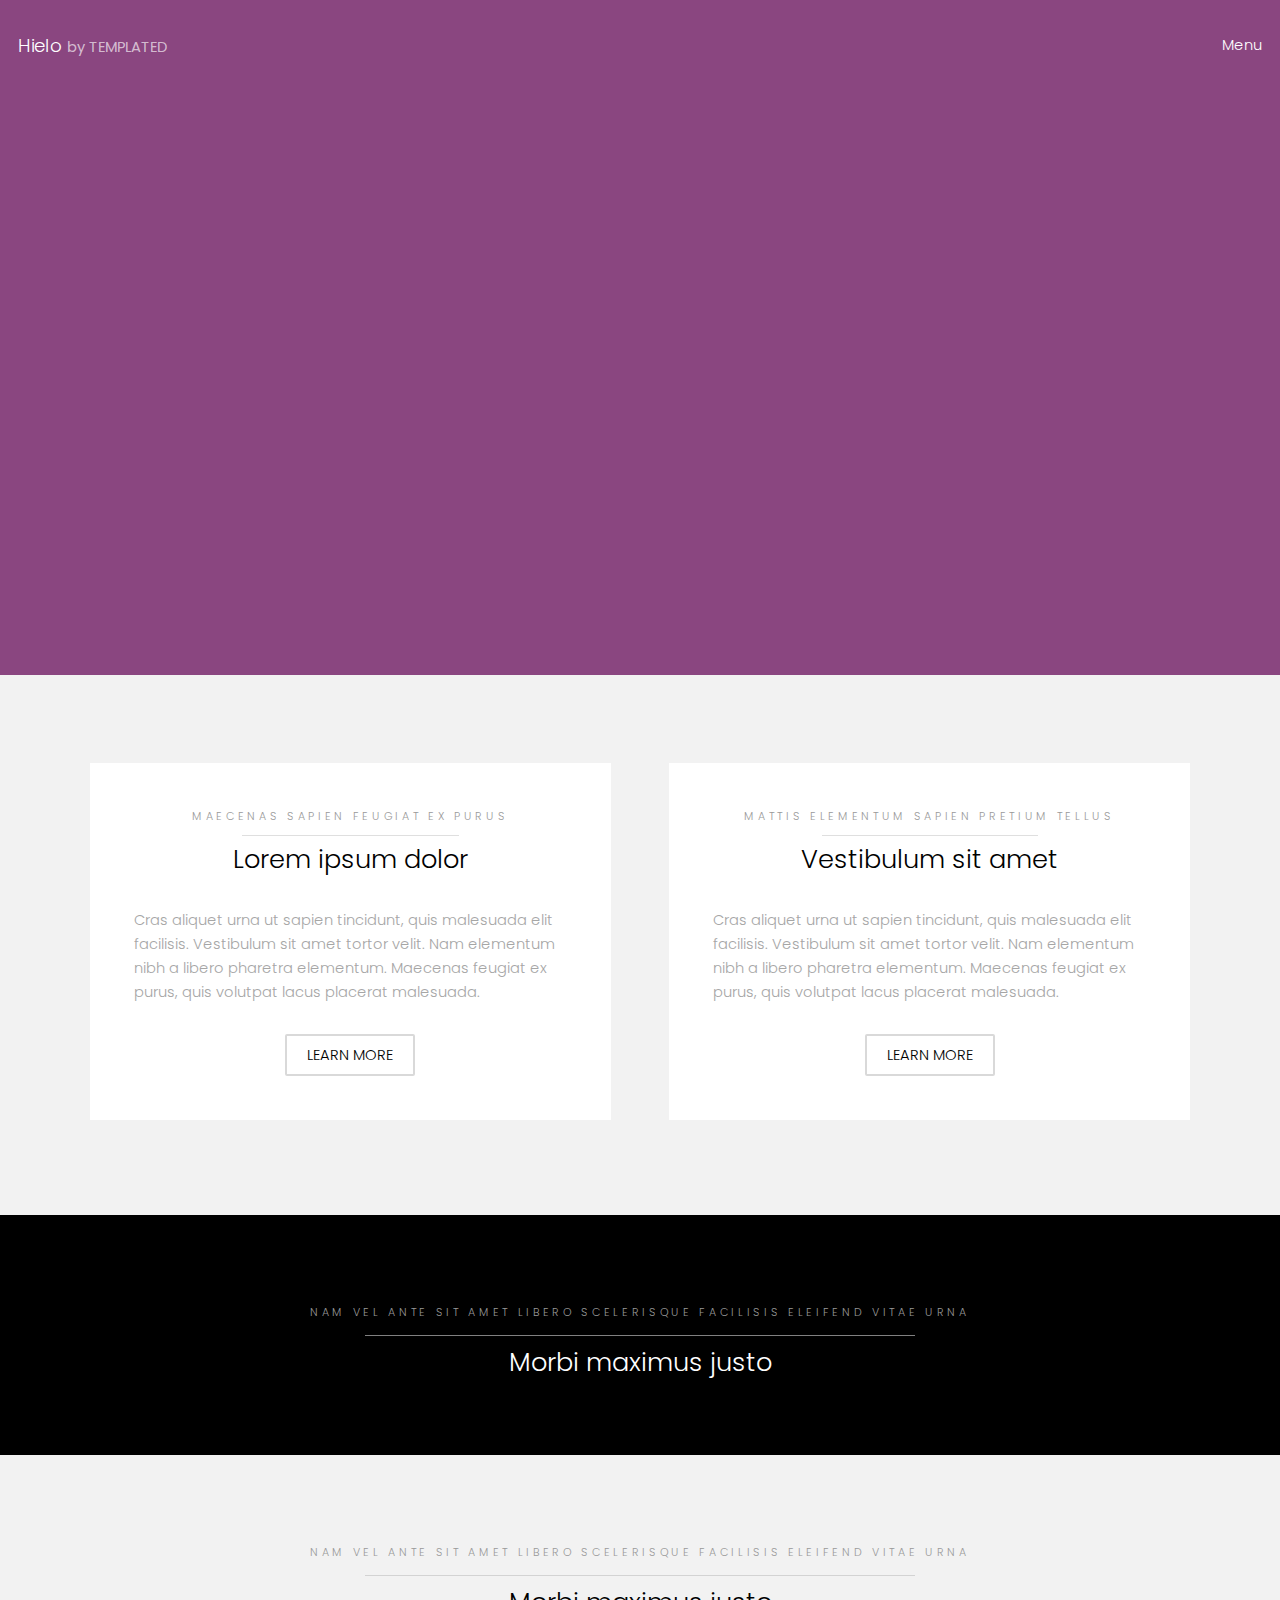
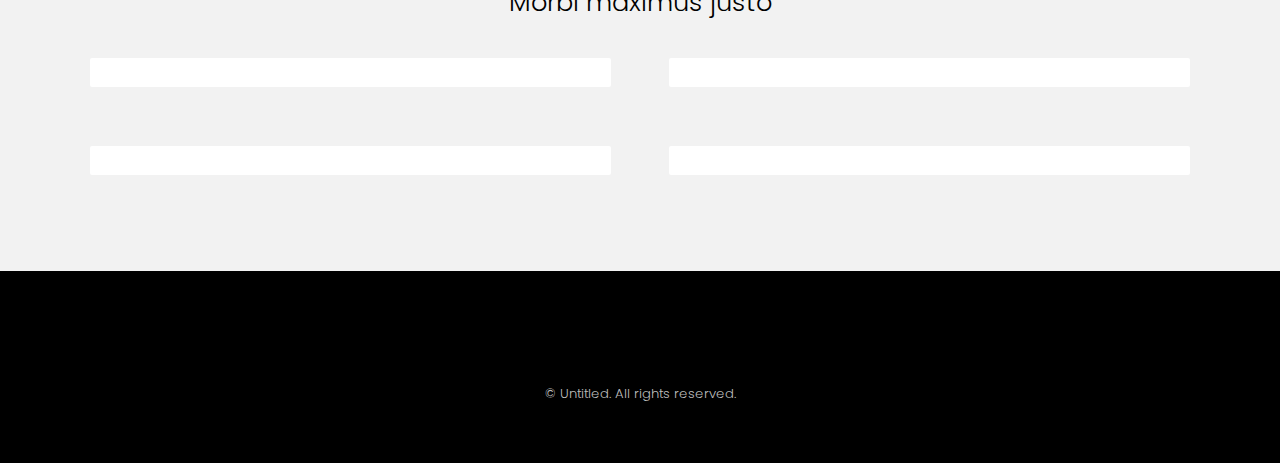
==== index.html @ 3880fe6a "push" ====
<!DOCTYPE HTML>
<!--
	Hielo by TEMPLATED
	templated.co @templatedco
	Released for free under the Creative Commons Attribution 3.0 license (templated.co/license)
-->
<html>

<head>
    <title>Hielo by TEMPLATED</title>
    <meta charset="utf-8" />
    <meta name="viewport" content="width=device-width, initial-scale=1" />
    <link rel="stylesheet" href="assets/css/main.css" />
</head>

<body>

    <!-- Header -->
    <header id="header" class="alt">
        <div class="logo"><a href="index.html">Hielo <span>by TEMPLATED</span></a></div>
        <a href="#menu">Menu</a>
    </header>

    <!-- Nav -->
    <nav id="menu">
        <ul class="links">
            <li><a href="index.html">Home</a></li>
            <li><a href="generic.html">Generic</a></li>
            <li><a href="elements.html">Elements</a></li>
        </ul>
    </nav>

    <!-- Banner -->
    <section class="banner full">
        <article>
            <img src="images/slide01.jpg" alt="" />
            <div class="inner">
                <header>
                    <p>A free responsive web site template by <a href="https://templated.co">TEMPLATED</a></p>
                    <h2 id="mama_tag">I LOVE YOU MAMA!!!!</h2>
                </header>
            </div>
        </article>
        <article>
            <img src="images/slide02.jpg" alt="" />
            <div class="inner">
                <header>
                    <p>Lorem ipsum dolor sit amet nullam feugiat</p>
                    <h2>HI MAMA!!!!!!</h2>
                </header>
            </div>
        </article>
        <article>
            <img src="images/slide03.jpg" alt="" />
            <div class="inner">
                <header>
                    <p>Sed cursus aliuam veroeros lorem ipsum nullam</p>
                    <h2>HI MAMA!!!!!!</h2>
                </header>
            </div>
        </article>
        <article>
            <img src="images/slide04.jpg" alt="" />
            <div class="inner">
                <header>
                    <p>Adipiscing lorem ipsum feugiat sed phasellus consequat</p>
                    <h2>Etiam feugiat</h2>
                </header>
            </div>
        </article>
        <article>
            <img src="images/slide05.jpg" alt="" />
            <div class="inner">
                <header>
                    <p>Ipsum dolor sed magna veroeros lorem ipsum</p>
                    <h2>Lorem adipiscing</h2>
                </header>
            </div>
        </article>
    </section>

    <!-- One -->
    <section id="one" class="wrapper style2">
        <div class="inner">
            <div class="grid-style">

                <div>
                    <div class="box">
                        <div class="image fit">
                            <img src="images/pic02.jpg" alt="" />
                        </div>
                        <div class="content">
                            <header class="align-center">
                                <p>maecenas sapien feugiat ex purus</p>
                                <h2>Lorem ipsum dolor</h2>
                            </header>
                            <p> Cras aliquet urna ut sapien tincidunt, quis malesuada elit facilisis. Vestibulum sit amet tortor velit. Nam elementum nibh a libero pharetra elementum. Maecenas feugiat ex purus, quis volutpat lacus placerat malesuada.</p>
                            <footer class="align-center">
                                <a href="#" class="button alt">Learn More</a>
                            </footer>
                        </div>
                    </div>
                </div>

                <div>
                    <div class="box">
                        <div class="image fit">
                            <img src="images/pic03.jpg" alt="" />
                        </div>
                        <div class="content">
                            <header class="align-center">
                                <p>mattis elementum sapien pretium tellus</p>
                                <h2>Vestibulum sit amet</h2>
                            </header>
                            <p> Cras aliquet urna ut sapien tincidunt, quis malesuada elit facilisis. Vestibulum sit amet tortor velit. Nam elementum nibh a libero pharetra elementum. Maecenas feugiat ex purus, quis volutpat lacus placerat malesuada.</p>
                            <footer class="align-center">
                                <a href="#" class="button alt">Learn More</a>
                            </footer>
                        </div>
                    </div>
                </div>

            </div>
        </div>
    </section>

    <!-- Two -->
    <section id="two" class="wrapper style3">
        <div class="inner">
            <header class="align-center">
                <p>Nam vel ante sit amet libero scelerisque facilisis eleifend vitae urna</p>
                <h2>Morbi maximus justo</h2>
            </header>
        </div>
    </section>

    <!-- Three -->
    <section id="three" class="wrapper style2">
        <div class="inner">
            <header class="align-center">
                <p class="special">Nam vel ante sit amet libero scelerisque facilisis eleifend vitae urna</p>
                <h2>Morbi maximus justo</h2>
            </header>
            <div class="gallery">
                <div>
                    <div class="image fit">
                        <a href="#"><img src="images/pic01.jpg" alt="" /></a>
                    </div>
                </div>
                <div>
                    <div class="image fit">
                        <a href="#"><img src="images/pic02.jpg" alt="" /></a>
                    </div>
                </div>
                <div>
                    <div class="image fit">
                        <a href="#"><img src="images/pic03.jpg" alt="" /></a>
                    </div>
                </div>
                <div>
                    <div class="image fit">
                        <a href="#"><img src="images/pic04.jpg" alt="" /></a>
                    </div>
                </div>
            </div>
        </div>
    </section>


    <!-- Footer -->
    <footer id="footer">
        <div class="container">
            <ul class="icons">
                <li><a href="#" class="icon fa-twitter"><span class="label">Twitter</span></a></li>
                <li><a href="#" class="icon fa-facebook"><span class="label">Facebook</span></a></li>
                <li><a href="#" class="icon fa-instagram"><span class="label">Instagram</span></a></li>
                <li><a href="#" class="icon fa-envelope-o"><span class="label">Email</span></a></li>
            </ul>
        </div>
        <div class="copyright">
            &copy; Untitled. All rights reserved.
        </div>
    </footer>

    <!-- Scripts -->
    <script src="assets/js/jquery.min.js"></script>
    <script src="assets/js/jquery.scrollex.min.js"></script>
    <script src="assets/js/skel.min.js"></script>
    <script src="assets/js/util.js"></script>
    <script src="assets/js/main.js"></script>

</body>

</html>
---- assets/css/main.css ----
@charset "UTF-8";
@import url(font-awesome.min.css);
@import url("https://fonts.googleapis.com/css?family=Poppins:300,400,500,600,700");

/*
	Hielo by TEMPLATED
	templated.co @templatedco
	Released for free under the Creative Commons Attribution 3.0 license (templated.co/license)
*/

/* Reset */

	html, body, div, span, applet, object, iframe, h1, h2, h3, h4, h5, h6, p, blockquote, pre, a, abbr, acronym, address, big, cite, code, del, dfn, em, img, ins, kbd, q, s, samp, small, strike, strong, sub, sup, tt, var, b, u, i, center, dl, dt, dd, ol, ul, li, fieldset, form, label, legend, table, caption, tbody, tfoot, thead, tr, th, td, article, aside, canvas, details, embed, figure, figcaption, footer, header, hgroup, menu, nav, output, ruby, section, summary, time, mark, audio, video {
		margin: 0;
		padding: 0;
		border: 0;
		font-size: 100%;
		font: inherit;
		vertical-align: baseline;
	}

	article, aside, details, figcaption, figure, footer, header, hgroup, menu, nav, section {
		display: block;
	}

	body {
		line-height: 1;
	}

	ol, ul {
		list-style: none;
	}

	blockquote, q {
		quotes: none;
	}

	blockquote:before, blockquote:after, q:before, q:after {
		content: '';
		content: none;
	}

	table {
		border-collapse: collapse;
		border-spacing: 0;
	}

	body {
		-webkit-text-size-adjust: none;
	}


#mama_tag{
	color:green
}
/* Box Model */

	*, *:before, *:after {
		-moz-box-sizing: border-box;
		-webkit-box-sizing: border-box;
		box-sizing: border-box;
	}

/* Containers */

	.container {
		margin-left: auto;
		margin-right: auto;
	}

	.container.\31 25\25 {
		width: 100%;
		max-width: 100rem;
		min-width: 80rem;
	}

	.container.\37 5\25 {
		width: 60rem;
	}

	.container.\35 0\25 {
		width: 40rem;
	}

	.container.\32 5\25 {
		width: 20rem;
	}

	.container {
		width: 80rem;
	}

	@media screen and (max-width: 1680px) {

		.container.\31 25\25 {
			width: 100%;
			max-width: 100rem;
			min-width: 80rem;
		}

		.container.\37 5\25 {
			width: 60rem;
		}

		.container.\35 0\25 {
			width: 40rem;
		}

		.container.\32 5\25 {
			width: 20rem;
		}

		.container {
			width: 80rem;
		}

	}

	@media screen and (max-width: 1280px) {

		.container.\31 25\25 {
			width: 100%;
			max-width: 81.25rem;
			min-width: 65rem;
		}

		.container.\37 5\25 {
			width: 48.75rem;
		}

		.container.\35 0\25 {
			width: 32.5rem;
		}

		.container.\32 5\25 {
			width: 16.25rem;
		}

		.container {
			width: 65rem;
		}

	}

	@media screen and (max-width: 980px) {

		.container.\31 25\25 {
			width: 100%;
			max-width: 112.5%;
			min-width: 90%;
		}

		.container.\37 5\25 {
			width: 67.5%;
		}

		.container.\35 0\25 {
			width: 45%;
		}

		.container.\32 5\25 {
			width: 22.5%;
		}

		.container {
			width: 90%;
		}

	}

	@media screen and (max-width: 736px) {

		.container.\31 25\25 {
			width: 100%;
			max-width: 112.5%;
			min-width: 90%;
		}

		.container.\37 5\25 {
			width: 67.5%;
		}

		.container.\35 0\25 {
			width: 45%;
		}

		.container.\32 5\25 {
			width: 22.5%;
		}

		.container {
			width: 90% !important;
		}

	}

	@media screen and (max-width: 480px) {

		.container.\31 25\25 {
			width: 100%;
			max-width: 112.5%;
			min-width: 90%;
		}

		.container.\37 5\25 {
			width: 67.5%;
		}

		.container.\35 0\25 {
			width: 45%;
		}

		.container.\32 5\25 {
			width: 22.5%;
		}

		.container {
			width: 90% !important;
		}

	}

/* Grid */

	.row {
		border-bottom: solid 1px transparent;
		-moz-box-sizing: border-box;
		-webkit-box-sizing: border-box;
		box-sizing: border-box;
	}

	.row > * {
		float: left;
		-moz-box-sizing: border-box;
		-webkit-box-sizing: border-box;
		box-sizing: border-box;
	}

	.row:after, .row:before {
		content: '';
		display: block;
		clear: both;
		height: 0;
	}

	.row.uniform > * > :first-child {
		margin-top: 0;
	}

	.row.uniform > * > :last-child {
		margin-bottom: 0;
	}

	.row.\30 \25 > * {
		padding: 0 0 0 0rem;
	}

	.row.\30 \25 {
		margin: 0 0 -1px 0rem;
	}

	.row.uniform.\30 \25 > * {
		padding: 0rem 0 0 0rem;
	}

	.row.uniform.\30 \25 {
		margin: 0rem 0 -1px 0rem;
	}

	.row > * {
		padding: 0 0 0 2rem;
	}

	.row {
		margin: 0 0 -1px -2rem;
	}

	.row.uniform > * {
		padding: 2rem 0 0 2rem;
	}

	.row.uniform {
		margin: -2rem 0 -1px -2rem;
	}

	.row.\32 00\25 > * {
		padding: 0 0 0 4rem;
	}

	.row.\32 00\25 {
		margin: 0 0 -1px -4rem;
	}

	.row.uniform.\32 00\25 > * {
		padding: 4rem 0 0 4rem;
	}

	.row.uniform.\32 00\25 {
		margin: -4rem 0 -1px -4rem;
	}

	.row.\31 50\25 > * {
		padding: 0 0 0 3rem;
	}

	.row.\31 50\25 {
		margin: 0 0 -1px -3rem;
	}

	.row.uniform.\31 50\25 > * {
		padding: 3rem 0 0 3rem;
	}

	.row.uniform.\31 50\25 {
		margin: -3rem 0 -1px -3rem;
	}

	.row.\35 0\25 > * {
		padding: 0 0 0 1rem;
	}

	.row.\35 0\25 {
		margin: 0 0 -1px -1rem;
	}

	.row.uniform.\35 0\25 > * {
		padding: 1rem 0 0 1rem;
	}

	.row.uniform.\35 0\25 {
		margin: -1rem 0 -1px -1rem;
	}

	.row.\32 5\25 > * {
		padding: 0 0 0 0.5rem;
	}

	.row.\32 5\25 {
		margin: 0 0 -1px -0.5rem;
	}

	.row.uniform.\32 5\25 > * {
		padding: 0.5rem 0 0 0.5rem;
	}

	.row.uniform.\32 5\25 {
		margin: -0.5rem 0 -1px -0.5rem;
	}

	.\31 2u, .\31 2u\24 {
		width: 100%;
		clear: none;
		margin-left: 0;
	}

	.\31 1u, .\31 1u\24 {
		width: 91.6666666667%;
		clear: none;
		margin-left: 0;
	}

	.\31 0u, .\31 0u\24 {
		width: 83.3333333333%;
		clear: none;
		margin-left: 0;
	}

	.\39 u, .\39 u\24 {
		width: 75%;
		clear: none;
		margin-left: 0;
	}

	.\38 u, .\38 u\24 {
		width: 66.6666666667%;
		clear: none;
		margin-left: 0;
	}

	.\37 u, .\37 u\24 {
		width: 58.3333333333%;
		clear: none;
		margin-left: 0;
	}

	.\36 u, .\36 u\24 {
		width: 50%;
		clear: none;
		margin-left: 0;
	}

	.\35 u, .\35 u\24 {
		width: 41.6666666667%;
		clear: none;
		margin-left: 0;
	}

	.\34 u, .\34 u\24 {
		width: 33.3333333333%;
		clear: none;
		margin-left: 0;
	}

	.\33 u, .\33 u\24 {
		width: 25%;
		clear: none;
		margin-left: 0;
	}

	.\32 u, .\32 u\24 {
		width: 16.6666666667%;
		clear: none;
		margin-left: 0;
	}

	.\31 u, .\31 u\24 {
		width: 8.3333333333%;
		clear: none;
		margin-left: 0;
	}

	.\31 2u\24 + *,
	.\31 1u\24 + *,
	.\31 0u\24 + *,
	.\39 u\24 + *,
	.\38 u\24 + *,
	.\37 u\24 + *,
	.\36 u\24 + *,
	.\35 u\24 + *,
	.\34 u\24 + *,
	.\33 u\24 + *,
	.\32 u\24 + *,
	.\31 u\24 + * {
		clear: left;
	}

	.\-11u {
		margin-left: 91.66667%;
	}

	.\-10u {
		margin-left: 83.33333%;
	}

	.\-9u {
		margin-left: 75%;
	}

	.\-8u {
		margin-left: 66.66667%;
	}

	.\-7u {
		margin-left: 58.33333%;
	}

	.\-6u {
		margin-left: 50%;
	}

	.\-5u {
		margin-left: 41.66667%;
	}

	.\-4u {
		margin-left: 33.33333%;
	}

	.\-3u {
		margin-left: 25%;
	}

	.\-2u {
		margin-left: 16.66667%;
	}

	.\-1u {
		margin-left: 8.33333%;
	}

	@media screen and (max-width: 1680px) {

		.row > * {
			padding: 0 0 0 2rem;
		}

		.row {
			margin: 0 0 -1px -2rem;
		}

		.row.uniform > * {
			padding: 2rem 0 0 2rem;
		}

		.row.uniform {
			margin: -2rem 0 -1px -2rem;
		}

		.row.\32 00\25 > * {
			padding: 0 0 0 4rem;
		}

		.row.\32 00\25 {
			margin: 0 0 -1px -4rem;
		}

		.row.uniform.\32 00\25 > * {
			padding: 4rem 0 0 4rem;
		}

		.row.uniform.\32 00\25 {
			margin: -4rem 0 -1px -4rem;
		}

		.row.\31 50\25 > * {
			padding: 0 0 0 3rem;
		}

		.row.\31 50\25 {
			margin: 0 0 -1px -3rem;
		}

		.row.uniform.\31 50\25 > * {
			padding: 3rem 0 0 3rem;
		}

		.row.uniform.\31 50\25 {
			margin: -3rem 0 -1px -3rem;
		}

		.row.\35 0\25 > * {
			padding: 0 0 0 1rem;
		}

		.row.\35 0\25 {
			margin: 0 0 -1px -1rem;
		}

		.row.uniform.\35 0\25 > * {
			padding: 1rem 0 0 1rem;
		}

		.row.uniform.\35 0\25 {
			margin: -1rem 0 -1px -1rem;
		}

		.row.\32 5\25 > * {
			padding: 0 0 0 0.5rem;
		}

		.row.\32 5\25 {
			margin: 0 0 -1px -0.5rem;
		}

		.row.uniform.\32 5\25 > * {
			padding: 0.5rem 0 0 0.5rem;
		}

		.row.uniform.\32 5\25 {
			margin: -0.5rem 0 -1px -0.5rem;
		}

		.\31 2u\28xlarge\29, .\31 2u\24\28xlarge\29 {
			width: 100%;
			clear: none;
			margin-left: 0;
		}

		.\31 1u\28xlarge\29, .\31 1u\24\28xlarge\29 {
			width: 91.6666666667%;
			clear: none;
			margin-left: 0;
		}

		.\31 0u\28xlarge\29, .\31 0u\24\28xlarge\29 {
			width: 83.3333333333%;
			clear: none;
			margin-left: 0;
		}

		.\39 u\28xlarge\29, .\39 u\24\28xlarge\29 {
			width: 75%;
			clear: none;
			margin-left: 0;
		}

		.\38 u\28xlarge\29, .\38 u\24\28xlarge\29 {
			width: 66.6666666667%;
			clear: none;
			margin-left: 0;
		}

		.\37 u\28xlarge\29, .\37 u\24\28xlarge\29 {
			width: 58.3333333333%;
			clear: none;
			margin-left: 0;
		}

		.\36 u\28xlarge\29, .\36 u\24\28xlarge\29 {
			width: 50%;
			clear: none;
			margin-left: 0;
		}

		.\35 u\28xlarge\29, .\35 u\24\28xlarge\29 {
			width: 41.6666666667%;
			clear: none;
			margin-left: 0;
		}

		.\34 u\28xlarge\29, .\34 u\24\28xlarge\29 {
			width: 33.3333333333%;
			clear: none;
			margin-left: 0;
		}

		.\33 u\28xlarge\29, .\33 u\24\28xlarge\29 {
			width: 25%;
			clear: none;
			margin-left: 0;
		}

		.\32 u\28xlarge\29, .\32 u\24\28xlarge\29 {
			width: 16.6666666667%;
			clear: none;
			margin-left: 0;
		}

		.\31 u\28xlarge\29, .\31 u\24\28xlarge\29 {
			width: 8.3333333333%;
			clear: none;
			margin-left: 0;
		}

		.\31 2u\24\28xlarge\29 + *,
		.\31 1u\24\28xlarge\29 + *,
		.\31 0u\24\28xlarge\29 + *,
		.\39 u\24\28xlarge\29 + *,
		.\38 u\24\28xlarge\29 + *,
		.\37 u\24\28xlarge\29 + *,
		.\36 u\24\28xlarge\29 + *,
		.\35 u\24\28xlarge\29 + *,
		.\34 u\24\28xlarge\29 + *,
		.\33 u\24\28xlarge\29 + *,
		.\32 u\24\28xlarge\29 + *,
		.\31 u\24\28xlarge\29 + * {
			clear: left;
		}

		.\-11u\28xlarge\29 {
			margin-left: 91.66667%;
		}

		.\-10u\28xlarge\29 {
			margin-left: 83.33333%;
		}

		.\-9u\28xlarge\29 {
			margin-left: 75%;
		}

		.\-8u\28xlarge\29 {
			margin-left: 66.66667%;
		}

		.\-7u\28xlarge\29 {
			margin-left: 58.33333%;
		}

		.\-6u\28xlarge\29 {
			margin-left: 50%;
		}

		.\-5u\28xlarge\29 {
			margin-left: 41.66667%;
		}

		.\-4u\28xlarge\29 {
			margin-left: 33.33333%;
		}

		.\-3u\28xlarge\29 {
			margin-left: 25%;
		}

		.\-2u\28xlarge\29 {
			margin-left: 16.66667%;
		}

		.\-1u\28xlarge\29 {
			margin-left: 8.33333%;
		}

	}

	@media screen and (max-width: 1280px) {

		.row > * {
			padding: 0 0 0 1.5rem;
		}

		.row {
			margin: 0 0 -1px -1.5rem;
		}

		.row.uniform > * {
			padding: 1.5rem 0 0 1.5rem;
		}

		.row.uniform {
			margin: -1.5rem 0 -1px -1.5rem;
		}

		.row.\32 00\25 > * {
			padding: 0 0 0 3rem;
		}

		.row.\32 00\25 {
			margin: 0 0 -1px -3rem;
		}

		.row.uniform.\32 00\25 > * {
			padding: 3rem 0 0 3rem;
		}

		.row.uniform.\32 00\25 {
			margin: -3rem 0 -1px -3rem;
		}

		.row.\31 50\25 > * {
			padding: 0 0 0 2.25rem;
		}

		.row.\31 50\25 {
			margin: 0 0 -1px -2.25rem;
		}

		.row.uniform.\31 50\25 > * {
			padding: 2.25rem 0 0 2.25rem;
		}

		.row.uniform.\31 50\25 {
			margin: -2.25rem 0 -1px -2.25rem;
		}

		.row.\35 0\25 > * {
			padding: 0 0 0 0.75rem;
		}

		.row.\35 0\25 {
			margin: 0 0 -1px -0.75rem;
		}

		.row.uniform.\35 0\25 > * {
			padding: 0.75rem 0 0 0.75rem;
		}

		.row.uniform.\35 0\25 {
			margin: -0.75rem 0 -1px -0.75rem;
		}

		.row.\32 5\25 > * {
			padding: 0 0 0 0.375rem;
		}

		.row.\32 5\25 {
			margin: 0 0 -1px -0.375rem;
		}

		.row.uniform.\32 5\25 > * {
			padding: 0.375rem 0 0 0.375rem;
		}

		.row.uniform.\32 5\25 {
			margin: -0.375rem 0 -1px -0.375rem;
		}

		.\31 2u\28large\29, .\31 2u\24\28large\29 {
			width: 100%;
			clear: none;
			margin-left: 0;
		}

		.\31 1u\28large\29, .\31 1u\24\28large\29 {
			width: 91.6666666667%;
			clear: none;
			margin-left: 0;
		}

		.\31 0u\28large\29, .\31 0u\24\28large\29 {
			width: 83.3333333333%;
			clear: none;
			margin-left: 0;
		}

		.\39 u\28large\29, .\39 u\24\28large\29 {
			width: 75%;
			clear: none;
			margin-left: 0;
		}

		.\38 u\28large\29, .\38 u\24\28large\29 {
			width: 66.6666666667%;
			clear: none;
			margin-left: 0;
		}

		.\37 u\28large\29, .\37 u\24\28large\29 {
			width: 58.3333333333%;
			clear: none;
			margin-left: 0;
		}

		.\36 u\28large\29, .\36 u\24\28large\29 {
			width: 50%;
			clear: none;
			margin-left: 0;
		}

		.\35 u\28large\29, .\35 u\24\28large\29 {
			width: 41.6666666667%;
			clear: none;
			margin-left: 0;
		}

		.\34 u\28large\29, .\34 u\24\28large\29 {
			width: 33.3333333333%;
			clear: none;
			margin-left: 0;
		}

		.\33 u\28large\29, .\33 u\24\28large\29 {
			width: 25%;
			clear: none;
			margin-left: 0;
		}

		.\32 u\28large\29, .\32 u\24\28large\29 {
			width: 16.6666666667%;
			clear: none;
			margin-left: 0;
		}

		.\31 u\28large\29, .\31 u\24\28large\29 {
			width: 8.3333333333%;
			clear: none;
			margin-left: 0;
		}

		.\31 2u\24\28large\29 + *,
		.\31 1u\24\28large\29 + *,
		.\31 0u\24\28large\29 + *,
		.\39 u\24\28large\29 + *,
		.\38 u\24\28large\29 + *,
		.\37 u\24\28large\29 + *,
		.\36 u\24\28large\29 + *,
		.\35 u\24\28large\29 + *,
		.\34 u\24\28large\29 + *,
		.\33 u\24\28large\29 + *,
		.\32 u\24\28large\29 + *,
		.\31 u\24\28large\29 + * {
			clear: left;
		}

		.\-11u\28large\29 {
			margin-left: 91.66667%;
		}

		.\-10u\28large\29 {
			margin-left: 83.33333%;
		}

		.\-9u\28large\29 {
			margin-left: 75%;
		}

		.\-8u\28large\29 {
			margin-left: 66.66667%;
		}

		.\-7u\28large\29 {
			margin-left: 58.33333%;
		}

		.\-6u\28large\29 {
			margin-left: 50%;
		}

		.\-5u\28large\29 {
			margin-left: 41.66667%;
		}

		.\-4u\28large\29 {
			margin-left: 33.33333%;
		}

		.\-3u\28large\29 {
			margin-left: 25%;
		}

		.\-2u\28large\29 {
			margin-left: 16.66667%;
		}

		.\-1u\28large\29 {
			margin-left: 8.33333%;
		}

	}

	@media screen and (max-width: 980px) {

		.row > * {
			padding: 0 0 0 1.5rem;
		}

		.row {
			margin: 0 0 -1px -1.5rem;
		}

		.row.uniform > * {
			padding: 1.5rem 0 0 1.5rem;
		}

		.row.uniform {
			margin: -1.5rem 0 -1px -1.5rem;
		}

		.row.\32 00\25 > * {
			padding: 0 0 0 3rem;
		}

		.row.\32 00\25 {
			margin: 0 0 -1px -3rem;
		}

		.row.uniform.\32 00\25 > * {
			padding: 3rem 0 0 3rem;
		}

		.row.uniform.\32 00\25 {
			margin: -3rem 0 -1px -3rem;
		}

		.row.\31 50\25 > * {
			padding: 0 0 0 2.25rem;
		}

		.row.\31 50\25 {
			margin: 0 0 -1px -2.25rem;
		}

		.row.uniform.\31 50\25 > * {
			padding: 2.25rem 0 0 2.25rem;
		}

		.row.uniform.\31 50\25 {
			margin: -2.25rem 0 -1px -2.25rem;
		}

		.row.\35 0\25 > * {
			padding: 0 0 0 0.75rem;
		}

		.row.\35 0\25 {
			margin: 0 0 -1px -0.75rem;
		}

		.row.uniform.\35 0\25 > * {
			padding: 0.75rem 0 0 0.75rem;
		}

		.row.uniform.\35 0\25 {
			margin: -0.75rem 0 -1px -0.75rem;
		}

		.row.\32 5\25 > * {
			padding: 0 0 0 0.375rem;
		}

		.row.\32 5\25 {
			margin: 0 0 -1px -0.375rem;
		}

		.row.uniform.\32 5\25 > * {
			padding: 0.375rem 0 0 0.375rem;
		}

		.row.uniform.\32 5\25 {
			margin: -0.375rem 0 -1px -0.375rem;
		}

		.\31 2u\28medium\29, .\31 2u\24\28medium\29 {
			width: 100%;
			clear: none;
			margin-left: 0;
		}

		.\31 1u\28medium\29, .\31 1u\24\28medium\29 {
			width: 91.6666666667%;
			clear: none;
			margin-left: 0;
		}

		.\31 0u\28medium\29, .\31 0u\24\28medium\29 {
			width: 83.3333333333%;
			clear: none;
			margin-left: 0;
		}

		.\39 u\28medium\29, .\39 u\24\28medium\29 {
			width: 75%;
			clear: none;
			margin-left: 0;
		}

		.\38 u\28medium\29, .\38 u\24\28medium\29 {
			width: 66.6666666667%;
			clear: none;
			margin-left: 0;
		}

		.\37 u\28medium\29, .\37 u\24\28medium\29 {
			width: 58.3333333333%;
			clear: none;
			margin-left: 0;
		}

		.\36 u\28medium\29, .\36 u\24\28medium\29 {
			width: 50%;
			clear: none;
			margin-left: 0;
		}

		.\35 u\28medium\29, .\35 u\24\28medium\29 {
			width: 41.6666666667%;
			clear: none;
			margin-left: 0;
		}

		.\34 u\28medium\29, .\34 u\24\28medium\29 {
			width: 33.3333333333%;
			clear: none;
			margin-left: 0;
		}

		.\33 u\28medium\29, .\33 u\24\28medium\29 {
			width: 25%;
			clear: none;
			margin-left: 0;
		}

		.\32 u\28medium\29, .\32 u\24\28medium\29 {
			width: 16.6666666667%;
			clear: none;
			margin-left: 0;
		}

		.\31 u\28medium\29, .\31 u\24\28medium\29 {
			width: 8.3333333333%;
			clear: none;
			margin-left: 0;
		}

		.\31 2u\24\28medium\29 + *,
		.\31 1u\24\28medium\29 + *,
		.\31 0u\24\28medium\29 + *,
		.\39 u\24\28medium\29 + *,
		.\38 u\24\28medium\29 + *,
		.\37 u\24\28medium\29 + *,
		.\36 u\24\28medium\29 + *,
		.\35 u\24\28medium\29 + *,
		.\34 u\24\28medium\29 + *,
		.\33 u\24\28medium\29 + *,
		.\32 u\24\28medium\29 + *,
		.\31 u\24\28medium\29 + * {
			clear: left;
		}

		.\-11u\28medium\29 {
			margin-left: 91.66667%;
		}

		.\-10u\28medium\29 {
			margin-left: 83.33333%;
		}

		.\-9u\28medium\29 {
			margin-left: 75%;
		}

		.\-8u\28medium\29 {
			margin-left: 66.66667%;
		}

		.\-7u\28medium\29 {
			margin-left: 58.33333%;
		}

		.\-6u\28medium\29 {
			margin-left: 50%;
		}

		.\-5u\28medium\29 {
			margin-left: 41.66667%;
		}

		.\-4u\28medium\29 {
			margin-left: 33.33333%;
		}

		.\-3u\28medium\29 {
			margin-left: 25%;
		}

		.\-2u\28medium\29 {
			margin-left: 16.66667%;
		}

		.\-1u\28medium\29 {
			margin-left: 8.33333%;
		}

	}

	@media screen and (max-width: 736px) {

		.row > * {
			padding: 0 0 0 1.25rem;
		}

		.row {
			margin: 0 0 -1px -1.25rem;
		}

		.row.uniform > * {
			padding: 1.25rem 0 0 1.25rem;
		}

		.row.uniform {
			margin: -1.25rem 0 -1px -1.25rem;
		}

		.row.\32 00\25 > * {
			padding: 0 0 0 2.5rem;
		}

		.row.\32 00\25 {
			margin: 0 0 -1px -2.5rem;
		}

		.row.uniform.\32 00\25 > * {
			padding: 2.5rem 0 0 2.5rem;
		}

		.row.uniform.\32 00\25 {
			margin: -2.5rem 0 -1px -2.5rem;
		}

		.row.\31 50\25 > * {
			padding: 0 0 0 1.875rem;
		}

		.row.\31 50\25 {
			margin: 0 0 -1px -1.875rem;
		}

		.row.uniform.\31 50\25 > * {
			padding: 1.875rem 0 0 1.875rem;
		}

		.row.uniform.\31 50\25 {
			margin: -1.875rem 0 -1px -1.875rem;
		}

		.row.\35 0\25 > * {
			padding: 0 0 0 0.625rem;
		}

		.row.\35 0\25 {
			margin: 0 0 -1px -0.625rem;
		}

		.row.uniform.\35 0\25 > * {
			padding: 0.625rem 0 0 0.625rem;
		}

		.row.uniform.\35 0\25 {
			margin: -0.625rem 0 -1px -0.625rem;
		}

		.row.\32 5\25 > * {
			padding: 0 0 0 0.3125rem;
		}

		.row.\32 5\25 {
			margin: 0 0 -1px -0.3125rem;
		}

		.row.uniform.\32 5\25 > * {
			padding: 0.3125rem 0 0 0.3125rem;
		}

		.row.uniform.\32 5\25 {
			margin: -0.3125rem 0 -1px -0.3125rem;
		}

		.\31 2u\28small\29, .\31 2u\24\28small\29 {
			width: 100%;
			clear: none;
			margin-left: 0;
		}

		.\31 1u\28small\29, .\31 1u\24\28small\29 {
			width: 91.6666666667%;
			clear: none;
			margin-left: 0;
		}

		.\31 0u\28small\29, .\31 0u\24\28small\29 {
			width: 83.3333333333%;
			clear: none;
			margin-left: 0;
		}

		.\39 u\28small\29, .\39 u\24\28small\29 {
			width: 75%;
			clear: none;
			margin-left: 0;
		}

		.\38 u\28small\29, .\38 u\24\28small\29 {
			width: 66.6666666667%;
			clear: none;
			margin-left: 0;
		}

		.\37 u\28small\29, .\37 u\24\28small\29 {
			width: 58.3333333333%;
			clear: none;
			margin-left: 0;
		}

		.\36 u\28small\29, .\36 u\24\28small\29 {
			width: 50%;
			clear: none;
			margin-left: 0;
		}

		.\35 u\28small\29, .\35 u\24\28small\29 {
			width: 41.6666666667%;
			clear: none;
			margin-left: 0;
		}

		.\34 u\28small\29, .\34 u\24\28small\29 {
			width: 33.3333333333%;
			clear: none;
			margin-left: 0;
		}

		.\33 u\28small\29, .\33 u\24\28small\29 {
			width: 25%;
			clear: none;
			margin-left: 0;
		}

		.\32 u\28small\29, .\32 u\24\28small\29 {
			width: 16.6666666667%;
			clear: none;
			margin-left: 0;
		}

		.\31 u\28small\29, .\31 u\24\28small\29 {
			width: 8.3333333333%;
			clear: none;
			margin-left: 0;
		}

		.\31 2u\24\28small\29 + *,
		.\31 1u\24\28small\29 + *,
		.\31 0u\24\28small\29 + *,
		.\39 u\24\28small\29 + *,
		.\38 u\24\28small\29 + *,
		.\37 u\24\28small\29 + *,
		.\36 u\24\28small\29 + *,
		.\35 u\24\28small\29 + *,
		.\34 u\24\28small\29 + *,
		.\33 u\24\28small\29 + *,
		.\32 u\24\28small\29 + *,
		.\31 u\24\28small\29 + * {
			clear: left;
		}

		.\-11u\28small\29 {
			margin-left: 91.66667%;
		}

		.\-10u\28small\29 {
			margin-left: 83.33333%;
		}

		.\-9u\28small\29 {
			margin-left: 75%;
		}

		.\-8u\28small\29 {
			margin-left: 66.66667%;
		}

		.\-7u\28small\29 {
			margin-left: 58.33333%;
		}

		.\-6u\28small\29 {
			margin-left: 50%;
		}

		.\-5u\28small\29 {
			margin-left: 41.66667%;
		}

		.\-4u\28small\29 {
			margin-left: 33.33333%;
		}

		.\-3u\28small\29 {
			margin-left: 25%;
		}

		.\-2u\28small\29 {
			margin-left: 16.66667%;
		}

		.\-1u\28small\29 {
			margin-left: 8.33333%;
		}

	}

	@media screen and (max-width: 480px) {

		.row > * {
			padding: 0 0 0 1.25rem;
		}

		.row {
			margin: 0 0 -1px -1.25rem;
		}

		.row.uniform > * {
			padding: 1.25rem 0 0 1.25rem;
		}

		.row.uniform {
			margin: -1.25rem 0 -1px -1.25rem;
		}

		.row.\32 00\25 > * {
			padding: 0 0 0 2.5rem;
		}

		.row.\32 00\25 {
			margin: 0 0 -1px -2.5rem;
		}

		.row.uniform.\32 00\25 > * {
			padding: 2.5rem 0 0 2.5rem;
		}

		.row.uniform.\32 00\25 {
			margin: -2.5rem 0 -1px -2.5rem;
		}

		.row.\31 50\25 > * {
			padding: 0 0 0 1.875rem;
		}

		.row.\31 50\25 {
			margin: 0 0 -1px -1.875rem;
		}

		.row.uniform.\31 50\25 > * {
			padding: 1.875rem 0 0 1.875rem;
		}

		.row.uniform.\31 50\25 {
			margin: -1.875rem 0 -1px -1.875rem;
		}

		.row.\35 0\25 > * {
			padding: 0 0 0 0.625rem;
		}

		.row.\35 0\25 {
			margin: 0 0 -1px -0.625rem;
		}

		.row.uniform.\35 0\25 > * {
			padding: 0.625rem 0 0 0.625rem;
		}

		.row.uniform.\35 0\25 {
			margin: -0.625rem 0 -1px -0.625rem;
		}

		.row.\32 5\25 > * {
			padding: 0 0 0 0.3125rem;
		}

		.row.\32 5\25 {
			margin: 0 0 -1px -0.3125rem;
		}

		.row.uniform.\32 5\25 > * {
			padding: 0.3125rem 0 0 0.3125rem;
		}

		.row.uniform.\32 5\25 {
			margin: -0.3125rem 0 -1px -0.3125rem;
		}

		.\31 2u\28xsmall\29, .\31 2u\24\28xsmall\29 {
			width: 100%;
			clear: none;
			margin-left: 0;
		}

		.\31 1u\28xsmall\29, .\31 1u\24\28xsmall\29 {
			width: 91.6666666667%;
			clear: none;
			margin-left: 0;
		}

		.\31 0u\28xsmall\29, .\31 0u\24\28xsmall\29 {
			width: 83.3333333333%;
			clear: none;
			margin-left: 0;
		}

		.\39 u\28xsmall\29, .\39 u\24\28xsmall\29 {
			width: 75%;
			clear: none;
			margin-left: 0;
		}

		.\38 u\28xsmall\29, .\38 u\24\28xsmall\29 {
			width: 66.6666666667%;
			clear: none;
			margin-left: 0;
		}

		.\37 u\28xsmall\29, .\37 u\24\28xsmall\29 {
			width: 58.3333333333%;
			clear: none;
			margin-left: 0;
		}

		.\36 u\28xsmall\29, .\36 u\24\28xsmall\29 {
			width: 50%;
			clear: none;
			margin-left: 0;
		}

		.\35 u\28xsmall\29, .\35 u\24\28xsmall\29 {
			width: 41.6666666667%;
			clear: none;
			margin-left: 0;
		}

		.\34 u\28xsmall\29, .\34 u\24\28xsmall\29 {
			width: 33.3333333333%;
			clear: none;
			margin-left: 0;
		}

		.\33 u\28xsmall\29, .\33 u\24\28xsmall\29 {
			width: 25%;
			clear: none;
			margin-left: 0;
		}

		.\32 u\28xsmall\29, .\32 u\24\28xsmall\29 {
			width: 16.6666666667%;
			clear: none;
			margin-left: 0;
		}

		.\31 u\28xsmall\29, .\31 u\24\28xsmall\29 {
			width: 8.3333333333%;
			clear: none;
			margin-left: 0;
		}

		.\31 2u\24\28xsmall\29 + *,
		.\31 1u\24\28xsmall\29 + *,
		.\31 0u\24\28xsmall\29 + *,
		.\39 u\24\28xsmall\29 + *,
		.\38 u\24\28xsmall\29 + *,
		.\37 u\24\28xsmall\29 + *,
		.\36 u\24\28xsmall\29 + *,
		.\35 u\24\28xsmall\29 + *,
		.\34 u\24\28xsmall\29 + *,
		.\33 u\24\28xsmall\29 + *,
		.\32 u\24\28xsmall\29 + *,
		.\31 u\24\28xsmall\29 + * {
			clear: left;
		}

		.\-11u\28xsmall\29 {
			margin-left: 91.66667%;
		}

		.\-10u\28xsmall\29 {
			margin-left: 83.33333%;
		}

		.\-9u\28xsmall\29 {
			margin-left: 75%;
		}

		.\-8u\28xsmall\29 {
			margin-left: 66.66667%;
		}

		.\-7u\28xsmall\29 {
			margin-left: 58.33333%;
		}

		.\-6u\28xsmall\29 {
			margin-left: 50%;
		}

		.\-5u\28xsmall\29 {
			margin-left: 41.66667%;
		}

		.\-4u\28xsmall\29 {
			margin-left: 33.33333%;
		}

		.\-3u\28xsmall\29 {
			margin-left: 25%;
		}

		.\-2u\28xsmall\29 {
			margin-left: 16.66667%;
		}

		.\-1u\28xsmall\29 {
			margin-left: 8.33333%;
		}

	}

/* Basic */

	@-ms-viewport {
		width: device-width;
	}

	body {
		-ms-overflow-style: scrollbar;
	}

	@media screen and (max-width: 480px) {

		html, body {
			min-width: 320px;
		}

	}

	body {
		background: #fff;
	}

		body.is-loading *, body.is-loading *:before, body.is-loading *:after {
			-moz-animation: none !important;
			-webkit-animation: none !important;
			-ms-animation: none !important;
			animation: none !important;
			-moz-transition: none !important;
			-webkit-transition: none !important;
			-ms-transition: none !important;
			transition: none !important;
		}

/* Type */

	html {
		font-size: 13pt;
	}

		@media screen and (max-width: 1680px) {

			html {
				font-size: 11pt;
			}

		}

		@media screen and (max-width: 1280px) {

			html {
				font-size: 11pt;
			}

		}

		@media screen and (max-width: 980px) {

			html {
				font-size: 12pt;
			}

		}

		@media screen and (max-width: 736px) {

			html {
				font-size: 12pt;
			}

		}

		@media screen and (max-width: 480px) {

			html {
				font-size: 12pt;
			}

		}

	body {
		background-color: #fff;
		color: #444;
	}

	body, input, select, textarea {
		font-family: "Poppins", sans-serif;
		font-weight: 300;
		font-size: 1rem;
		line-height: 1.65;
	}

	a {
		text-decoration: underline;
	}

		a:hover {
			text-decoration: none;
		}

	strong, b {
		font-weight: 600;
	}

	em, i {
		font-style: italic;
	}

	p {
		margin: 0 0 2rem 0;
	}

		p.special {
			text-transform: uppercase;
			font-size: .75rem;
			font-weight: 300;
			margin: 0 0 .5rem 0;
			padding: 0 0 1rem 0;
			letter-spacing: .25rem;
		}

			p.special:after {
				content: '';
				position: absolute;
				margin: auto;
				right: 0;
				bottom: 0;
				left: 0;
				width: 50%;
				height: 1px;
				background-color: rgba(0, 0, 0, 0.125);
			}

	h1, h2, h3, h4, h5, h6 {
		font-weight: 300;
		line-height: 1.5;
		margin: 0 0 1rem 0;
	}

		h1 a, h2 a, h3 a, h4 a, h5 a, h6 a {
			color: inherit;
			text-decoration: none;
		}

	h2 {
		font-size: 1.75rem;
	}

	h3 {
		font-size: 1.35rem;
	}

	h4 {
		font-size: 1.1rem;
	}

	h5 {
		font-size: 0.9rem;
	}

	h6 {
		font-size: 0.7rem;
	}

	sub {
		font-size: 0.8rem;
		position: relative;
		top: 0.5rem;
	}

	sup {
		font-size: 0.8rem;
		position: relative;
		top: -0.5rem;
	}

	blockquote {
		border-left: solid 4px;
		font-style: italic;
		margin: 0 0 2rem 0;
		padding: 0.5rem 0 0.5rem 2rem;
	}

	code {
		border-radius: 2px;
		border: solid 1px;
		font-family: "Courier New", monospace;
		font-size: 0.9rem;
		margin: 0 0.25rem;
		padding: 0.25rem 0.65rem;
	}

	pre {
		-webkit-overflow-scrolling: touch;
		font-family: "Courier New", monospace;
		font-size: 0.9rem;
		margin: 0 0 2rem 0;
	}

		pre code {
			display: block;
			line-height: 1.75;
			padding: 1rem 1.5rem;
			overflow-x: auto;
		}

	hr {
		border: 0;
		border-bottom: solid 1px;
		margin: 2rem 0;
	}

		hr.major {
			margin: 3rem 0;
		}

	.align-left {
		text-align: left;
	}

	.align-center {
		text-align: center;
	}

	.align-right {
		text-align: right;
	}

	input, select, textarea {
		color: #555;
	}

	a {
		color: #8a4680;
	}

	strong, b {
		color: #555;
	}

	h1, h2, h3, h4, h5, h6 {
		color: #555;
	}

	blockquote {
		border-left-color: rgba(144, 144, 144, 0.25);
	}

	code {
		background: rgba(144, 144, 144, 0.075);
		border-color: rgba(144, 144, 144, 0.25);
	}

	hr {
		border-bottom-color: rgba(144, 144, 144, 0.25);
	}

/* Box */

	.box {
		margin-bottom: 2rem;
		background: #FFF;
	}

		.box .image.fit {
			margin: 0;
			border-radius: 0;
		}

			.box .image.fit img {
				border-radius: 0;
			}

		.box header h2 {
			margin-bottom: 2rem;
		}

		.box header p {
			text-transform: uppercase;
			font-size: .75rem;
			font-weight: 300;
			margin: 0 0 .25rem 0;
			padding: 0 0 .75rem 0;
			letter-spacing: .25rem;
		}

			.box header p:after {
				content: '';
				position: absolute;
				margin: auto;
				right: 0;
				bottom: 0;
				left: 0;
				width: 50%;
				height: 1px;
				background-color: rgba(0, 0, 0, 0.125);
			}

		.box .content {
			padding: 3rem;
		}

		.box > :last-child,
		.box > :last-child > :last-child,
		.box > :last-child > :last-child > :last-child {
			margin-bottom: 0;
		}

		.box.alt {
			border: 0;
			border-radius: 0;
			padding: 0;
		}

		@media screen and (max-width: 736px) {

			.box .content {
				padding: 2rem;
			}

		}

	.box {
		border-color: rgba(144, 144, 144, 0.25);
	}

/* Button */

	input[type="submit"],
	input[type="reset"],
	input[type="button"],
	button,
	.button {
		-moz-appearance: none;
		-webkit-appearance: none;
		-ms-appearance: none;
		appearance: none;
		-moz-transition: background-color 0.2s ease-in-out, color 0.2s ease-in-out;
		-webkit-transition: background-color 0.2s ease-in-out, color 0.2s ease-in-out;
		-ms-transition: background-color 0.2s ease-in-out, color 0.2s ease-in-out;
		transition: background-color 0.2s ease-in-out, color 0.2s ease-in-out;
		border-radius: 2px;
		border: 0;
		cursor: pointer;
		display: inline-block;
		font-weight: 300;
		height: 2.85rem;
		line-height: 2.95rem;
		padding: 0 1.5rem;
		text-align: center;
		text-decoration: none;
		text-transform: uppercase;
		white-space: nowrap;
	}

		input[type="submit"].icon,
		input[type="reset"].icon,
		input[type="button"].icon,
		button.icon,
		.button.icon {
			padding-left: 1.35rem;
		}

			input[type="submit"].icon:before,
			input[type="reset"].icon:before,
			input[type="button"].icon:before,
			button.icon:before,
			.button.icon:before {
				margin-right: 0.5rem;
			}

		input[type="submit"].fit,
		input[type="reset"].fit,
		input[type="button"].fit,
		button.fit,
		.button.fit {
			display: block;
			margin: 0 0 1rem 0;
			width: 100%;
		}

		input[type="submit"].small,
		input[type="reset"].small,
		input[type="button"].small,
		button.small,
		.button.small {
			font-size: 0.8rem;
		}

		input[type="submit"].big,
		input[type="reset"].big,
		input[type="button"].big,
		button.big,
		.button.big {
			font-size: 1.35rem;
		}

		input[type="submit"].disabled, input[type="submit"]:disabled,
		input[type="reset"].disabled,
		input[type="reset"]:disabled,
		input[type="button"].disabled,
		input[type="button"]:disabled,
		button.disabled,
		button:disabled,
		.button.disabled,
		.button:disabled {
			-moz-pointer-events: none;
			-webkit-pointer-events: none;
			-ms-pointer-events: none;
			pointer-events: none;
			opacity: 0.25;
		}

		@media screen and (max-width: 480px) {

			input[type="submit"],
			input[type="reset"],
			input[type="button"],
			button,
			.button {
				padding: 0;
				width: 100%;
			}

		}

	input[type="submit"],
	input[type="reset"],
	input[type="button"],
	button,
	.button {
		background-color: #f2f2f2;
		color: #000 !important;
	}

		input[type="submit"]:hover,
		input[type="reset"]:hover,
		input[type="button"]:hover,
		button:hover,
		.button:hover {
			background-color: white;
		}

		input[type="submit"]:active,
		input[type="reset"]:active,
		input[type="button"]:active,
		button:active,
		.button:active {
			background-color: #e5e5e5;
		}

		input[type="submit"].alt,
		input[type="reset"].alt,
		input[type="button"].alt,
		button.alt,
		.button.alt {
			background-color: transparent;
			box-shadow: inset 0 0 0 2px rgba(144, 144, 144, 0.25);
			color: #555 !important;
		}

			input[type="submit"].alt:hover,
			input[type="reset"].alt:hover,
			input[type="button"].alt:hover,
			button.alt:hover,
			.button.alt:hover {
				background-color: rgba(144, 144, 144, 0.075);
			}

			input[type="submit"].alt:active,
			input[type="reset"].alt:active,
			input[type="button"].alt:active,
			button.alt:active,
			.button.alt:active {
				background-color: rgba(144, 144, 144, 0.2);
			}

			input[type="submit"].alt.icon:before,
			input[type="reset"].alt.icon:before,
			input[type="button"].alt.icon:before,
			button.alt.icon:before,
			.button.alt.icon:before {
				color: #bbb;
			}

		input[type="submit"].special,
		input[type="reset"].special,
		input[type="button"].special,
		button.special,
		.button.special {
			background-color: #8a4680;
			color: #ffffff !important;
		}

			input[type="submit"].special:hover,
			input[type="reset"].special:hover,
			input[type="button"].special:hover,
			button.special:hover,
			.button.special:hover {
				background-color: #9b4f90;
			}

			input[type="submit"].special:active,
			input[type="reset"].special:active,
			input[type="button"].special:active,
			button.special:active,
			.button.special:active {
				background-color: #793d70;
			}

/* Form */

	form {
		margin: 0 0 2rem 0;
	}

	label {
		display: block;
		font-size: 0.9rem;
		font-weight: 700;
		margin: 0 0 1rem 0;
	}

	input[type="text"],
	input[type="password"],
	input[type="email"],
	select,
	textarea {
		-moz-appearance: none;
		-webkit-appearance: none;
		-ms-appearance: none;
		appearance: none;
		border-radius: 2px;
		border: none;
		border: solid 1px;
		color: inherit;
		display: block;
		outline: 0;
		padding: 0 1rem;
		text-decoration: none;
		width: 100%;
	}

		input[type="text"]:invalid,
		input[type="password"]:invalid,
		input[type="email"]:invalid,
		select:invalid,
		textarea:invalid {
			box-shadow: none;
		}

	.select-wrapper {
		text-decoration: none;
		display: block;
		position: relative;
	}

		.select-wrapper:before {
			-moz-osx-font-smoothing: grayscale;
			-webkit-font-smoothing: antialiased;
			font-family: FontAwesome;
			font-style: normal;
			font-weight: normal;
			text-transform: none !important;
		}

		.select-wrapper:before {
			content: '\f078';
			display: block;
			height: 2.75rem;
			line-height: 2.75rem;
			pointer-events: none;
			position: absolute;
			right: 0;
			text-align: center;
			top: 0;
			width: 2.75rem;
		}

		.select-wrapper select::-ms-expand {
			display: none;
		}

	input[type="text"],
	input[type="password"],
	input[type="email"],
	select {
		height: 2.75rem;
	}

	textarea {
		padding: 0.75rem 1rem;
	}

	input[type="checkbox"],
	input[type="radio"] {
		-moz-appearance: none;
		-webkit-appearance: none;
		-ms-appearance: none;
		appearance: none;
		display: block;
		float: left;
		margin-right: -2rem;
		opacity: 0;
		width: 1rem;
		z-index: -1;
	}

		input[type="checkbox"] + label,
		input[type="radio"] + label {
			text-decoration: none;
			cursor: pointer;
			display: inline-block;
			font-size: 1rem;
			font-weight: 400;
			padding-left: 2.4rem;
			padding-right: 0.75rem;
			position: relative;
		}

			input[type="checkbox"] + label:before,
			input[type="radio"] + label:before {
				-moz-osx-font-smoothing: grayscale;
				-webkit-font-smoothing: antialiased;
				font-family: FontAwesome;
				font-style: normal;
				font-weight: normal;
				text-transform: none !important;
			}

			input[type="checkbox"] + label:before,
			input[type="radio"] + label:before {
				border-radius: 2px;
				border: solid 1px;
				content: '';
				display: inline-block;
				height: 1.65rem;
				left: 0;
				line-height: 1.58125rem;
				position: absolute;
				text-align: center;
				top: 0;
				width: 1.65rem;
			}

		input[type="checkbox"]:checked + label:before,
		input[type="radio"]:checked + label:before {
			content: '\f00c';
		}

	input[type="checkbox"] + label:before {
		border-radius: 2px;
	}

	input[type="radio"] + label:before {
		border-radius: 100%;
	}

	::-webkit-input-placeholder {
		opacity: 1.0;
	}

	:-moz-placeholder {
		opacity: 1.0;
	}

	::-moz-placeholder {
		opacity: 1.0;
	}

	:-ms-input-placeholder {
		opacity: 1.0;
	}

	.formerize-placeholder {
		opacity: 1.0;
	}

	label {
		color: #555;
	}

	input[type="text"],
	input[type="password"],
	input[type="email"],
	select,
	textarea {
		background: rgba(144, 144, 144, 0.075);
		border-color: rgba(144, 144, 144, 0.25);
	}

		input[type="text"]:focus,
		input[type="password"]:focus,
		input[type="email"]:focus,
		select:focus,
		textarea:focus {
			border-color: #8a4680;
			box-shadow: 0 0 0 1px #8a4680;
		}

	.select-wrapper:before {
		color: rgba(144, 144, 144, 0.25);
	}

	input[type="checkbox"] + label,
	input[type="radio"] + label {
		color: #444;
	}

		input[type="checkbox"] + label:before,
		input[type="radio"] + label:before {
			background: rgba(144, 144, 144, 0.075);
			border-color: rgba(144, 144, 144, 0.25);
		}

	input[type="checkbox"]:checked + label:before,
	input[type="radio"]:checked + label:before {
		background-color: #8a4680;
		border-color: #8a4680;
		color: #ffffff;
	}

	input[type="checkbox"]:focus + label:before,
	input[type="radio"]:focus + label:before {
		border-color: #8a4680;
		box-shadow: 0 0 0 1px #8a4680;
	}

	::-webkit-input-placeholder {
		color: #bbb !important;
	}

	:-moz-placeholder {
		color: #bbb !important;
	}

	::-moz-placeholder {
		color: #bbb !important;
	}

	:-ms-input-placeholder {
		color: #bbb !important;
	}

	.formerize-placeholder {
		color: #bbb !important;
	}

/* Icon */

	.icon {
		text-decoration: none;
		border-bottom: none;
		position: relative;
	}

		.icon:before {
			-moz-osx-font-smoothing: grayscale;
			-webkit-font-smoothing: antialiased;
			font-family: FontAwesome;
			font-style: normal;
			font-weight: normal;
			text-transform: none !important;
		}

		.icon > .label {
			display: none;
		}

/* Image */

	.image {
		border-radius: 2px;
		border: 0;
		display: inline-block;
		position: relative;
	}

		.image img {
			border-radius: 2px;
			display: block;
		}

		.image.left, .image.right {
			max-width: 40%;
		}

			.image.left img, .image.right img {
				width: 100%;
			}

		.image.left {
			float: left;
			margin: 0 1.5rem 1rem 0;
			top: 0.25rem;
		}

		.image.right {
			float: right;
			margin: 0 0 1rem 1.5rem;
			top: 0.25rem;
		}

		.image.fit {
			display: block;
			margin: 0 0 2rem 0;
			width: 100%;
		}

			.image.fit img {
				width: 100%;
			}

		.image.main {
			display: block;
			margin: 0 0 3rem 0;
			width: 100%;
		}

			.image.main img {
				width: 100%;
			}

/* List */

	ol {
		list-style: decimal;
		margin: 0 0 2rem 0;
		padding-left: 1.25rem;
	}

		ol li {
			padding-left: 0.25rem;
		}

	ul {
		list-style: disc;
		margin: 0 0 2rem 0;
		padding-left: 1rem;
	}

		ul li {
			padding-left: 0.5rem;
		}

		ul.alt {
			list-style: none;
			padding-left: 0;
		}

			ul.alt li {
				border-top: solid 1px;
				padding: 0.5rem 0;
			}

				ul.alt li:first-child {
					border-top: 0;
					padding-top: 0;
				}

		ul.icons {
			cursor: default;
			list-style: none;
			padding-left: 0;
		}

			ul.icons li {
				display: inline-block;
				padding: 0 1rem 0 0;
			}

				ul.icons li:last-child {
					padding-right: 0;
				}

				ul.icons li .icon:before {
					font-size: 2rem;
				}

		ul.actions {
			cursor: default;
			list-style: none;
			padding-left: 0;
		}

			ul.actions li {
				display: inline-block;
				padding: 0 1rem 0 0;
				vertical-align: middle;
			}

				ul.actions li:last-child {
					padding-right: 0;
				}

			ul.actions.small li {
				padding: 0 0.5rem 0 0;
			}

			ul.actions.vertical li {
				display: block;
				padding: 1rem 0 0 0;
			}

				ul.actions.vertical li:first-child {
					padding-top: 0;
				}

				ul.actions.vertical li > * {
					margin-bottom: 0;
				}

			ul.actions.vertical.small li {
				padding: 0.5rem 0 0 0;
			}

				ul.actions.vertical.small li:first-child {
					padding-top: 0;
				}

			ul.actions.fit {
				display: table;
				margin-left: -1rem;
				padding: 0;
				table-layout: fixed;
				width: calc(100% + 1rem);
			}

				ul.actions.fit li {
					display: table-cell;
					padding: 0 0 0 1rem;
				}

					ul.actions.fit li > * {
						margin-bottom: 0;
					}

				ul.actions.fit.small {
					margin-left: -0.5rem;
					width: calc(100% + 0.5rem);
				}

					ul.actions.fit.small li {
						padding: 0 0 0 0.5rem;
					}

			@media screen and (max-width: 480px) {

				ul.actions {
					margin: 0 0 2rem 0;
				}

					ul.actions li {
						padding: 1rem 0 0 0;
						display: block;
						text-align: center;
						width: 100%;
					}

						ul.actions li:first-child {
							padding-top: 0;
						}

						ul.actions li > * {
							width: 100%;
							margin: 0 !important;
						}

							ul.actions li > *.icon:before {
								margin-left: -2rem;
							}

					ul.actions.small li {
						padding: 0.5rem 0 0 0;
					}

						ul.actions.small li:first-child {
							padding-top: 0;
						}

			}

	dl {
		margin: 0 0 2rem 0;
	}

		dl dt {
			display: block;
			font-weight: 700;
			margin: 0 0 1rem 0;
		}

		dl dd {
			margin-left: 2rem;
		}

	ul.alt li {
		border-top-color: rgba(144, 144, 144, 0.25);
	}

/* Section/Article */

	section.special, article.special {
		text-align: center;
	}

	header p {
		position: relative;
		margin: 0 0 1.5rem 0;
	}

	header h2 + p {
		font-size: 1.25rem;
		margin-top: -1rem;
	}

	header h3 + p {
		font-size: 1.1rem;
		margin-top: -0.8rem;
	}

	header h4 + p,
	header h5 + p,
	header h6 + p {
		font-size: 0.9rem;
		margin-top: -0.6rem;
	}

	header p {
		color: #bbb;
	}

/* Table */

	.table-wrapper {
		-webkit-overflow-scrolling: touch;
		overflow-x: auto;
	}

	table {
		margin: 0 0 2rem 0;
		width: 100%;
	}

		table tbody tr {
			border: solid 1px;
			border-left: 0;
			border-right: 0;
		}

		table td {
			padding: 0.75rem 0.75rem;
		}

		table th {
			font-size: 0.9rem;
			font-weight: 700;
			padding: 0 0.75rem 0.75rem 0.75rem;
			text-align: left;
		}

		table thead {
			border-bottom: solid 2px;
		}

		table tfoot {
			border-top: solid 2px;
		}

		table.alt {
			border-collapse: separate;
		}

			table.alt tbody tr td {
				border: solid 1px;
				border-left-width: 0;
				border-top-width: 0;
			}

				table.alt tbody tr td:first-child {
					border-left-width: 1px;
				}

			table.alt tbody tr:first-child td {
				border-top-width: 1px;
			}

			table.alt thead {
				border-bottom: 0;
			}

			table.alt tfoot {
				border-top: 0;
			}

	table tbody tr {
		border-color: rgba(144, 144, 144, 0.25);
	}

		table tbody tr:nth-child(2n + 1) {
			background-color: rgba(144, 144, 144, 0.075);
		}

	table th {
		color: #555;
	}

	table thead {
		border-bottom-color: rgba(144, 144, 144, 0.25);
	}

	table tfoot {
		border-top-color: rgba(144, 144, 144, 0.25);
	}

	table.alt tbody tr td {
		border-color: rgba(144, 144, 144, 0.25);
	}

/* Wrapper */

	.wrapper {
		padding: 6rem 0 4rem 0 ;
		position: relative;
		margin: 0;
	}

		.wrapper > .inner {
			margin: 0 auto;
			width: 80rem;
		}

		.wrapper.style1 {
			background-color: #8a4680;
			color: #e2d1df;
		}

			.wrapper.style1 input, .wrapper.style1 select, .wrapper.style1 textarea {
				color: #ffffff;
			}

			.wrapper.style1 a {
				color: #ffffff;
			}

			.wrapper.style1 strong, .wrapper.style1 b {
				color: #ffffff;
			}

			.wrapper.style1 h1, .wrapper.style1 h2, .wrapper.style1 h3, .wrapper.style1 h4, .wrapper.style1 h5, .wrapper.style1 h6 {
				color: #ffffff;
			}

			.wrapper.style1 blockquote {
				border-left-color: rgba(255, 255, 255, 0.25);
			}

			.wrapper.style1 code {
				background: rgba(255, 255, 255, 0.075);
				border-color: rgba(255, 255, 255, 0.25);
			}

			.wrapper.style1 hr {
				border-bottom-color: rgba(255, 255, 255, 0.25);
			}

			.wrapper.style1 .box {
				border-color: rgba(255, 255, 255, 0.25);
			}

			.wrapper.style1 input[type="submit"],
			.wrapper.style1 input[type="reset"],
			.wrapper.style1 input[type="button"],
			.wrapper.style1 button,
			.wrapper.style1 .button {
				background-color: #f2f2f2;
				color: #000 !important;
			}

				.wrapper.style1 input[type="submit"]:hover,
				.wrapper.style1 input[type="reset"]:hover,
				.wrapper.style1 input[type="button"]:hover,
				.wrapper.style1 button:hover,
				.wrapper.style1 .button:hover {
					background-color: white;
				}

				.wrapper.style1 input[type="submit"]:active,
				.wrapper.style1 input[type="reset"]:active,
				.wrapper.style1 input[type="button"]:active,
				.wrapper.style1 button:active,
				.wrapper.style1 .button:active {
					background-color: #e5e5e5;
				}

				.wrapper.style1 input[type="submit"].alt,
				.wrapper.style1 input[type="reset"].alt,
				.wrapper.style1 input[type="button"].alt,
				.wrapper.style1 button.alt,
				.wrapper.style1 .button.alt {
					background-color: transparent;
					box-shadow: inset 0 0 0 2px rgba(255, 255, 255, 0.25);
					color: #ffffff !important;
				}

					.wrapper.style1 input[type="submit"].alt:hover,
					.wrapper.style1 input[type="reset"].alt:hover,
					.wrapper.style1 input[type="button"].alt:hover,
					.wrapper.style1 button.alt:hover,
					.wrapper.style1 .button.alt:hover {
						background-color: rgba(255, 255, 255, 0.075);
					}

					.wrapper.style1 input[type="submit"].alt:active,
					.wrapper.style1 input[type="reset"].alt:active,
					.wrapper.style1 input[type="button"].alt:active,
					.wrapper.style1 button.alt:active,
					.wrapper.style1 .button.alt:active {
						background-color: rgba(255, 255, 255, 0.2);
					}

					.wrapper.style1 input[type="submit"].alt.icon:before,
					.wrapper.style1 input[type="reset"].alt.icon:before,
					.wrapper.style1 input[type="button"].alt.icon:before,
					.wrapper.style1 button.alt.icon:before,
					.wrapper.style1 .button.alt.icon:before {
						color: #d0b5cc;
					}

				.wrapper.style1 input[type="submit"].special,
				.wrapper.style1 input[type="reset"].special,
				.wrapper.style1 input[type="button"].special,
				.wrapper.style1 button.special,
				.wrapper.style1 .button.special {
					background-color: #ffffff;
					color: #8a4680 !important;
				}

			.wrapper.style1 label {
				color: #ffffff;
			}

			.wrapper.style1 input[type="text"],
			.wrapper.style1 input[type="password"],
			.wrapper.style1 input[type="email"],
			.wrapper.style1 select,
			.wrapper.style1 textarea {
				background: rgba(255, 255, 255, 0.075);
				border-color: rgba(255, 255, 255, 0.25);
			}

				.wrapper.style1 input[type="text"]:focus,
				.wrapper.style1 input[type="password"]:focus,
				.wrapper.style1 input[type="email"]:focus,
				.wrapper.style1 select:focus,
				.wrapper.style1 textarea:focus {
					border-color: #ffffff;
					box-shadow: 0 0 0 1px #ffffff;
				}

			.wrapper.style1 .select-wrapper:before {
				color: rgba(255, 255, 255, 0.25);
			}

			.wrapper.style1 input[type="checkbox"] + label,
			.wrapper.style1 input[type="radio"] + label {
				color: #e2d1df;
			}

				.wrapper.style1 input[type="checkbox"] + label:before,
				.wrapper.style1 input[type="radio"] + label:before {
					background: rgba(255, 255, 255, 0.075);
					border-color: rgba(255, 255, 255, 0.25);
				}

			.wrapper.style1 input[type="checkbox"]:checked + label:before,
			.wrapper.style1 input[type="radio"]:checked + label:before {
				background-color: #ffffff;
				border-color: #ffffff;
				color: #8a4680;
			}

			.wrapper.style1 input[type="checkbox"]:focus + label:before,
			.wrapper.style1 input[type="radio"]:focus + label:before {
				border-color: #ffffff;
				box-shadow: 0 0 0 1px #ffffff;
			}

			.wrapper.style1 ::-webkit-input-placeholder {
				color: #d0b5cc !important;
			}

			.wrapper.style1 :-moz-placeholder {
				color: #d0b5cc !important;
			}

			.wrapper.style1 ::-moz-placeholder {
				color: #d0b5cc !important;
			}

			.wrapper.style1 :-ms-input-placeholder {
				color: #d0b5cc !important;
			}

			.wrapper.style1 .formerize-placeholder {
				color: #d0b5cc !important;
			}

			.wrapper.style1 ul.alt li {
				border-top-color: rgba(255, 255, 255, 0.25);
			}

			.wrapper.style1 header p {
				color: #d0b5cc;
			}

			.wrapper.style1 table tbody tr {
				border-color: rgba(255, 255, 255, 0.25);
			}

				.wrapper.style1 table tbody tr:nth-child(2n + 1) {
					background-color: rgba(255, 255, 255, 0.075);
				}

			.wrapper.style1 table th {
				color: #ffffff;
			}

			.wrapper.style1 table thead {
				border-bottom-color: rgba(255, 255, 255, 0.25);
			}

			.wrapper.style1 table tfoot {
				border-top-color: rgba(255, 255, 255, 0.25);
			}

			.wrapper.style1 table.alt tbody tr td {
				border-color: rgba(255, 255, 255, 0.25);
			}

		.wrapper.style2 {
			background-color: #f2f2f2;
			color: #a6a6a6;
		}

			.wrapper.style2 input, .wrapper.style2 select, .wrapper.style2 textarea {
				color: #000;
			}

			.wrapper.style2 a {
				color: #8a4680;
			}

			.wrapper.style2 strong, .wrapper.style2 b {
				color: #000;
			}

			.wrapper.style2 h1, .wrapper.style2 h2, .wrapper.style2 h3, .wrapper.style2 h4, .wrapper.style2 h5, .wrapper.style2 h6 {
				color: #000;
			}

			.wrapper.style2 blockquote {
				border-left-color: rgba(0, 0, 0, 0.15);
			}

			.wrapper.style2 code {
				background: rgba(0, 0, 0, 0.075);
				border-color: rgba(0, 0, 0, 0.15);
			}

			.wrapper.style2 hr {
				border-bottom-color: rgba(0, 0, 0, 0.15);
			}

			.wrapper.style2 .box {
				border-color: rgba(0, 0, 0, 0.15);
			}

			.wrapper.style2 input[type="submit"],
			.wrapper.style2 input[type="reset"],
			.wrapper.style2 input[type="button"],
			.wrapper.style2 button,
			.wrapper.style2 .button {
				background-color: #000;
				color: #f2f2f2 !important;
			}

				.wrapper.style2 input[type="submit"].alt,
				.wrapper.style2 input[type="reset"].alt,
				.wrapper.style2 input[type="button"].alt,
				.wrapper.style2 button.alt,
				.wrapper.style2 .button.alt {
					background-color: transparent;
					box-shadow: inset 0 0 0 2px rgba(0, 0, 0, 0.15);
					color: #000 !important;
				}

					.wrapper.style2 input[type="submit"].alt:hover,
					.wrapper.style2 input[type="reset"].alt:hover,
					.wrapper.style2 input[type="button"].alt:hover,
					.wrapper.style2 button.alt:hover,
					.wrapper.style2 .button.alt:hover {
						background-color: rgba(0, 0, 0, 0.075);
					}

					.wrapper.style2 input[type="submit"].alt:active,
					.wrapper.style2 input[type="reset"].alt:active,
					.wrapper.style2 input[type="button"].alt:active,
					.wrapper.style2 button.alt:active,
					.wrapper.style2 .button.alt:active {
						background-color: rgba(0, 0, 0, 0.2);
					}

					.wrapper.style2 input[type="submit"].alt.icon:before,
					.wrapper.style2 input[type="reset"].alt.icon:before,
					.wrapper.style2 input[type="button"].alt.icon:before,
					.wrapper.style2 button.alt.icon:before,
					.wrapper.style2 .button.alt.icon:before {
						color: #999999;
					}

				.wrapper.style2 input[type="submit"].special,
				.wrapper.style2 input[type="reset"].special,
				.wrapper.style2 input[type="button"].special,
				.wrapper.style2 button.special,
				.wrapper.style2 .button.special {
					background-color: #8a4680;
					color: #ffffff !important;
				}

					.wrapper.style2 input[type="submit"].special:hover,
					.wrapper.style2 input[type="reset"].special:hover,
					.wrapper.style2 input[type="button"].special:hover,
					.wrapper.style2 button.special:hover,
					.wrapper.style2 .button.special:hover {
						background-color: #9b4f90;
					}

					.wrapper.style2 input[type="submit"].special:active,
					.wrapper.style2 input[type="reset"].special:active,
					.wrapper.style2 input[type="button"].special:active,
					.wrapper.style2 button.special:active,
					.wrapper.style2 .button.special:active {
						background-color: #793d70;
					}

			.wrapper.style2 label {
				color: #000;
			}

			.wrapper.style2 input[type="text"],
			.wrapper.style2 input[type="password"],
			.wrapper.style2 input[type="email"],
			.wrapper.style2 select,
			.wrapper.style2 textarea {
				background: rgba(0, 0, 0, 0.075);
				border-color: rgba(0, 0, 0, 0.15);
			}

				.wrapper.style2 input[type="text"]:focus,
				.wrapper.style2 input[type="password"]:focus,
				.wrapper.style2 input[type="email"]:focus,
				.wrapper.style2 select:focus,
				.wrapper.style2 textarea:focus {
					border-color: #8a4680;
					box-shadow: 0 0 0 1px #8a4680;
				}

			.wrapper.style2 .select-wrapper:before {
				color: rgba(0, 0, 0, 0.15);
			}

			.wrapper.style2 input[type="checkbox"] + label,
			.wrapper.style2 input[type="radio"] + label {
				color: #a6a6a6;
			}

				.wrapper.style2 input[type="checkbox"] + label:before,
				.wrapper.style2 input[type="radio"] + label:before {
					background: rgba(0, 0, 0, 0.075);
					border-color: rgba(0, 0, 0, 0.15);
				}

			.wrapper.style2 input[type="checkbox"]:checked + label:before,
			.wrapper.style2 input[type="radio"]:checked + label:before {
				background-color: #8a4680;
				border-color: #8a4680;
				color: #ffffff;
			}

			.wrapper.style2 input[type="checkbox"]:focus + label:before,
			.wrapper.style2 input[type="radio"]:focus + label:before {
				border-color: #8a4680;
				box-shadow: 0 0 0 1px #8a4680;
			}

			.wrapper.style2 ::-webkit-input-placeholder {
				color: #999999 !important;
			}

			.wrapper.style2 :-moz-placeholder {
				color: #999999 !important;
			}

			.wrapper.style2 ::-moz-placeholder {
				color: #999999 !important;
			}

			.wrapper.style2 :-ms-input-placeholder {
				color: #999999 !important;
			}

			.wrapper.style2 .formerize-placeholder {
				color: #999999 !important;
			}

			.wrapper.style2 ul.alt li {
				border-top-color: rgba(0, 0, 0, 0.15);
			}

			.wrapper.style2 header p {
				color: #999999;
			}

			.wrapper.style2 table tbody tr {
				border-color: rgba(0, 0, 0, 0.15);
			}

				.wrapper.style2 table tbody tr:nth-child(2n + 1) {
					background-color: rgba(0, 0, 0, 0.075);
				}

			.wrapper.style2 table th {
				color: #000;
			}

			.wrapper.style2 table thead {
				border-bottom-color: rgba(0, 0, 0, 0.15);
			}

			.wrapper.style2 table tfoot {
				border-top-color: rgba(0, 0, 0, 0.15);
			}

			.wrapper.style2 table.alt tbody tr td {
				border-color: rgba(0, 0, 0, 0.15);
			}

		.wrapper.style3 {
			background-color: #000;
			color: #bfbfbf;
			background-image: url(../../images/bg.jpg);
			background-size: cover;
			background-attachment: fixed;
			background-position: center;
			position: relative;
		}

			.wrapper.style3 input, .wrapper.style3 select, .wrapper.style3 textarea {
				color: #ffffff;
			}

			.wrapper.style3 a {
				color: #8a4680;
			}

			.wrapper.style3 strong, .wrapper.style3 b {
				color: #ffffff;
			}

			.wrapper.style3 h1, .wrapper.style3 h2, .wrapper.style3 h3, .wrapper.style3 h4, .wrapper.style3 h5, .wrapper.style3 h6 {
				color: #ffffff;
			}

			.wrapper.style3 blockquote {
				border-left-color: rgba(255, 255, 255, 0.25);
			}

			.wrapper.style3 code {
				background: rgba(255, 255, 255, 0.075);
				border-color: rgba(255, 255, 255, 0.25);
			}

			.wrapper.style3 hr {
				border-bottom-color: rgba(255, 255, 255, 0.25);
			}

			.wrapper.style3 .box {
				border-color: rgba(255, 255, 255, 0.25);
			}

			.wrapper.style3 input[type="submit"],
			.wrapper.style3 input[type="reset"],
			.wrapper.style3 input[type="button"],
			.wrapper.style3 button,
			.wrapper.style3 .button {
				background-color: #f2f2f2;
				color: #000 !important;
			}

				.wrapper.style3 input[type="submit"]:hover,
				.wrapper.style3 input[type="reset"]:hover,
				.wrapper.style3 input[type="button"]:hover,
				.wrapper.style3 button:hover,
				.wrapper.style3 .button:hover {
					background-color: white;
				}

				.wrapper.style3 input[type="submit"]:active,
				.wrapper.style3 input[type="reset"]:active,
				.wrapper.style3 input[type="button"]:active,
				.wrapper.style3 button:active,
				.wrapper.style3 .button:active {
					background-color: #e5e5e5;
				}

				.wrapper.style3 input[type="submit"].alt,
				.wrapper.style3 input[type="reset"].alt,
				.wrapper.style3 input[type="button"].alt,
				.wrapper.style3 button.alt,
				.wrapper.style3 .button.alt {
					background-color: transparent;
					box-shadow: inset 0 0 0 2px rgba(255, 255, 255, 0.25);
					color: #ffffff !important;
				}

					.wrapper.style3 input[type="submit"].alt:hover,
					.wrapper.style3 input[type="reset"].alt:hover,
					.wrapper.style3 input[type="button"].alt:hover,
					.wrapper.style3 button.alt:hover,
					.wrapper.style3 .button.alt:hover {
						background-color: rgba(255, 255, 255, 0.075);
					}

					.wrapper.style3 input[type="submit"].alt:active,
					.wrapper.style3 input[type="reset"].alt:active,
					.wrapper.style3 input[type="button"].alt:active,
					.wrapper.style3 button.alt:active,
					.wrapper.style3 .button.alt:active {
						background-color: rgba(255, 255, 255, 0.2);
					}

					.wrapper.style3 input[type="submit"].alt.icon:before,
					.wrapper.style3 input[type="reset"].alt.icon:before,
					.wrapper.style3 input[type="button"].alt.icon:before,
					.wrapper.style3 button.alt.icon:before,
					.wrapper.style3 .button.alt.icon:before {
						color: #999999;
					}

				.wrapper.style3 input[type="submit"].special,
				.wrapper.style3 input[type="reset"].special,
				.wrapper.style3 input[type="button"].special,
				.wrapper.style3 button.special,
				.wrapper.style3 .button.special {
					background-color: #8a4680;
					color: #ffffff !important;
				}

					.wrapper.style3 input[type="submit"].special:hover,
					.wrapper.style3 input[type="reset"].special:hover,
					.wrapper.style3 input[type="button"].special:hover,
					.wrapper.style3 button.special:hover,
					.wrapper.style3 .button.special:hover {
						background-color: #9b4f90;
					}

					.wrapper.style3 input[type="submit"].special:active,
					.wrapper.style3 input[type="reset"].special:active,
					.wrapper.style3 input[type="button"].special:active,
					.wrapper.style3 button.special:active,
					.wrapper.style3 .button.special:active {
						background-color: #793d70;
					}

			.wrapper.style3 label {
				color: #ffffff;
			}

			.wrapper.style3 input[type="text"],
			.wrapper.style3 input[type="password"],
			.wrapper.style3 input[type="email"],
			.wrapper.style3 select,
			.wrapper.style3 textarea {
				background: rgba(255, 255, 255, 0.075);
				border-color: rgba(255, 255, 255, 0.25);
			}

				.wrapper.style3 input[type="text"]:focus,
				.wrapper.style3 input[type="password"]:focus,
				.wrapper.style3 input[type="email"]:focus,
				.wrapper.style3 select:focus,
				.wrapper.style3 textarea:focus {
					border-color: #8a4680;
					box-shadow: 0 0 0 1px #8a4680;
				}

			.wrapper.style3 .select-wrapper:before {
				color: rgba(255, 255, 255, 0.25);
			}

			.wrapper.style3 input[type="checkbox"] + label,
			.wrapper.style3 input[type="radio"] + label {
				color: #bfbfbf;
			}

				.wrapper.style3 input[type="checkbox"] + label:before,
				.wrapper.style3 input[type="radio"] + label:before {
					background: rgba(255, 255, 255, 0.075);
					border-color: rgba(255, 255, 255, 0.25);
				}

			.wrapper.style3 input[type="checkbox"]:checked + label:before,
			.wrapper.style3 input[type="radio"]:checked + label:before {
				background-color: #8a4680;
				border-color: #8a4680;
				color: #ffffff;
			}

			.wrapper.style3 input[type="checkbox"]:focus + label:before,
			.wrapper.style3 input[type="radio"]:focus + label:before {
				border-color: #8a4680;
				box-shadow: 0 0 0 1px #8a4680;
			}

			.wrapper.style3 ::-webkit-input-placeholder {
				color: #999999 !important;
			}

			.wrapper.style3 :-moz-placeholder {
				color: #999999 !important;
			}

			.wrapper.style3 ::-moz-placeholder {
				color: #999999 !important;
			}

			.wrapper.style3 :-ms-input-placeholder {
				color: #999999 !important;
			}

			.wrapper.style3 .formerize-placeholder {
				color: #999999 !important;
			}

			.wrapper.style3 ul.alt li {
				border-top-color: rgba(255, 255, 255, 0.25);
			}

			.wrapper.style3 header p {
				color: #999999;
			}

			.wrapper.style3 table tbody tr {
				border-color: rgba(255, 255, 255, 0.25);
			}

				.wrapper.style3 table tbody tr:nth-child(2n + 1) {
					background-color: rgba(255, 255, 255, 0.075);
				}

			.wrapper.style3 table th {
				color: #ffffff;
			}

			.wrapper.style3 table thead {
				border-bottom-color: rgba(255, 255, 255, 0.25);
			}

			.wrapper.style3 table tfoot {
				border-top-color: rgba(255, 255, 255, 0.25);
			}

			.wrapper.style3 table.alt tbody tr td {
				border-color: rgba(255, 255, 255, 0.25);
			}

			.wrapper.style3 .inner {
				position: relative;
				z-index: 2;
			}

			.wrapper.style3 p {
				text-transform: uppercase;
				font-size: .75rem;
				font-weight: 300;
				margin: 0 0 .5rem 0;
				padding: 0 0 1rem 0;
				letter-spacing: .25rem;
			}

				.wrapper.style3 p:after {
					content: '';
					position: absolute;
					margin: auto;
					right: 0;
					bottom: 0;
					left: 0;
					width: 50%;
					height: 1px;
					background-color: rgba(255, 255, 255, 0.5);
				}

			.wrapper.style3:before {
				-moz-transition: opacity 3s ease;
				-webkit-transition: opacity 3s ease;
				-ms-transition: opacity 3s ease;
				transition: opacity 3s ease;
				-moz-transition-delay: 1.25s;
				-webkit-transition-delay: 1.25s;
				-ms-transition-delay: 1.25s;
				transition-delay: 1.25s;
				content: '';
				display: block;
				background-color: rgba(0, 0, 0, 0.95);
				height: 100%;
				left: 0;
				opacity: 0.75;
				position: absolute;
				top: 0;
				width: 100%;
				z-index: 1;
			}

		@media screen and (max-width: 1280px) {

			.wrapper > .inner {
				width: 75rem;
			}

		}

		@media screen and (max-width: 980px) {

			.wrapper > .inner {
				width: 90%;
			}

			.wrapper.style3 {
				background-attachment: scroll;
			}

		}

		@media screen and (max-width: 736px) {

			.wrapper {
				padding: 3rem 0 1rem 0 ;
			}

		}

/* Flexgrid */

	.grid-style {
		width: 100%;
		margin: 0 0 2.5rem 0;
		display: -moz-flex;
		display: -webkit-flex;
		display: -ms-flex;
		display: flex;
		-moz-flex-wrap: wrap;
		-webkit-flex-wrap: wrap;
		-ms-flex-wrap: wrap;
		flex-wrap: wrap;
		-moz-align-items: stretch;
		-webkit-align-items: stretch;
		-ms-align-items: stretch;
		align-items: stretch;
	}

		.grid-style > * {
			-moz-flex-shrink: 1;
			-webkit-flex-shrink: 1;
			-ms-flex-shrink: 1;
			flex-shrink: 1;
			-moz-flex-grow: 0;
			-webkit-flex-grow: 0;
			-ms-flex-grow: 0;
			flex-grow: 0;
		}

		.grid-style > * {
			width: 50%;
		}

		.grid-style > * {
			padding: 2rem;
			width: calc(50% + 2rem);
		}

		.grid-style > :nth-child(-n + 2) {
			padding-top: 0;
		}

		.grid-style > :nth-last-child(-n + 2) {
			padding-bottom: 0;
		}

		.grid-style > :nth-child(2n + 1) {
			padding-left: 0;
		}

		.grid-style > :nth-child(2n) {
			padding-right: 0;
		}

		.grid-style > :nth-child(2n + 1),
		.grid-style > :nth-child(2n) {
			width: calc(50% + 0rem);
		}

		.grid-style .box {
			margin: 0;
		}

		@media screen and (max-width: 980px) {

			.grid-style > * {
				width: 100%;
			}

			.grid-style > * {
				padding: 1rem;
				width: calc(50% + 1rem);
			}

			.grid-style > :nth-child(-n + 2) {
				padding-top: 1rem;
			}

			.grid-style > :nth-last-child(-n + 2) {
				padding-bottom: 1rem;
			}

			.grid-style > :nth-child(2n + 1) {
				padding-left: 1rem;
			}

			.grid-style > :nth-child(2n) {
				padding-right: 1rem;
			}

			.grid-style > :nth-child(2n + 1),
			.grid-style > :nth-child(2n) {
				padding: 1rem;
				width: calc(100% + 2rem);
			}

			.grid-style > * {
				padding: 1rem;
				width: calc(100% + 2rem);
			}

			.grid-style > :nth-child(-n + 1) {
				padding-top: 0;
			}

			.grid-style > :nth-last-child(-n + 1) {
				padding-bottom: 0;
			}

			.grid-style > :nth-child(1n + 1) {
				padding-left: 0;
			}

			.grid-style > :nth-child(1n) {
				padding-right: 0;
			}

			.grid-style > :nth-child(1n + 1),
			.grid-style > :nth-child(1n) {
				width: calc(100% + 1rem);
			}

		}

	.gallery {
		width: 100%;
		margin: 2.5rem 0 2.5rem 0;
		display: -moz-flex;
		display: -webkit-flex;
		display: -ms-flex;
		display: flex;
		-moz-flex-wrap: wrap;
		-webkit-flex-wrap: wrap;
		-ms-flex-wrap: wrap;
		flex-wrap: wrap;
		-moz-align-items: stretch;
		-webkit-align-items: stretch;
		-ms-align-items: stretch;
		align-items: stretch;
	}

		.gallery > * {
			-moz-flex-shrink: 1;
			-webkit-flex-shrink: 1;
			-ms-flex-shrink: 1;
			flex-shrink: 1;
			-moz-flex-grow: 0;
			-webkit-flex-grow: 0;
			-ms-flex-grow: 0;
			flex-grow: 0;
		}

		.gallery > * {
			width: 50%;
		}

		.gallery > * {
			padding: 2rem;
			width: calc(50% + 2rem);
		}

		.gallery > :nth-child(-n + 2) {
			padding-top: 0;
		}

		.gallery > :nth-last-child(-n + 2) {
			padding-bottom: 0;
		}

		.gallery > :nth-child(2n + 1) {
			padding-left: 0;
		}

		.gallery > :nth-child(2n) {
			padding-right: 0;
		}

		.gallery > :nth-child(2n + 1),
		.gallery > :nth-child(2n) {
			width: calc(50% + 0rem);
		}

		.gallery .image {
			background: #FFF;
			padding: 1rem;
		}

			.gallery .image.fit {
				margin: 0;
			}

		@media screen and (max-width: 980px) {

			.gallery > * {
				width: 100%;
			}

			.gallery > * {
				padding: 1rem;
				width: calc(50% + 1rem);
			}

			.gallery > :nth-child(-n + 2) {
				padding-top: 1rem;
			}

			.gallery > :nth-last-child(-n + 2) {
				padding-bottom: 1rem;
			}

			.gallery > :nth-child(2n + 1) {
				padding-left: 1rem;
			}

			.gallery > :nth-child(2n) {
				padding-right: 1rem;
			}

			.gallery > :nth-child(2n + 1),
			.gallery > :nth-child(2n) {
				padding: 1rem;
				width: calc(100% + 2rem);
			}

			.gallery > * {
				padding: 1rem;
				width: calc(100% + 2rem);
			}

			.gallery > :nth-child(-n + 1) {
				padding-top: 0;
			}

			.gallery > :nth-last-child(-n + 1) {
				padding-bottom: 0;
			}

			.gallery > :nth-child(1n + 1) {
				padding-left: 0;
			}

			.gallery > :nth-child(1n) {
				padding-right: 0;
			}

			.gallery > :nth-child(1n + 1),
			.gallery > :nth-child(1n) {
				width: calc(100% + 1rem);
			}

		}

/* Header */

	body.subpage {
		padding-top: 3.25em;
	}

	@-moz-keyframes reveal-header {
		0% {
			top: -4em;
			opacity: 0;
		}

		100% {
			top: 0;
			opacity: 1;
		}
	}

	@-webkit-keyframes reveal-header {
		0% {
			top: -4em;
			opacity: 0;
		}

		100% {
			top: 0;
			opacity: 1;
		}
	}

	@-ms-keyframes reveal-header {
		0% {
			top: -4em;
			opacity: 0;
		}

		100% {
			top: 0;
			opacity: 1;
		}
	}

	@keyframes reveal-header {
		0% {
			top: -4em;
			opacity: 0;
		}

		100% {
			top: 0;
			opacity: 1;
		}
	}

	#header {
		background: rgba(0, 0, 0, 0.975);
		color: #a6a6a6;
		cursor: default;
		height: 3.25em;
		left: 0;
		line-height: 3.25em;
		position: fixed;
		text-align: right;
		top: 0;
		width: 100%;
		z-index: 10001;
	}

		#header > .logo {
			display: inline-block;
			height: inherit;
			left: 1.25em;
			line-height: inherit;
			margin: 0;
			padding: 0;
			position: absolute;
			top: 0;
		}

			#header > .logo a {
				font-size: 1.25em;
				color: #FFF;
				text-decoration: none;
			}

				#header > .logo a:hover {
					color: rgba(255, 255, 255, 0.65);
				}

			#header > .logo span {
				font-weight: 400;
				font-size: .8em;
				color: rgba(255, 255, 255, 0.65);
			}

		#header > a {
			-moz-transition: color 0.2s ease-in-out;
			-webkit-transition: color 0.2s ease-in-out;
			-ms-transition: color 0.2s ease-in-out;
			transition: color 0.2s ease-in-out;
			display: inline-block;
			padding: 0 0.75em;
			color: inherit;
			text-decoration: none;
			color: #FFF;
		}

			#header > a:hover {
				color: #f2f2f2;
			}

			#header > a[href="#menu"] {
				text-decoration: none;
				-webkit-tap-highlight-color: transparent;
			}

				#header > a[href="#menu"]:before {
					content: "";
					-moz-osx-font-smoothing: grayscale;
					-webkit-font-smoothing: antialiased;
					font-family: FontAwesome;
					font-style: normal;
					font-weight: normal;
					text-transform: none !important;
				}

				#header > a[href="#menu"]:before {
					margin: 0 0.5em 0 0;
				}

			#header > a + a[href="#menu"]:last-child {
				border-left: solid 1px rgba(0, 0, 0, 0.15);
				padding-left: 1.25em;
				margin-left: 0.5em;
			}

			#header > a:last-child {
				padding-right: 1.25em;
			}

			@media screen and (max-width: 736px) {

				#header > a {
					padding: 0 0.5em;
				}

					#header > a + a[href="#menu"]:last-child {
						padding-left: 1em;
						margin-left: 0.25em;
					}

					#header > a:last-child {
						padding-right: 1em;
					}

			}

		#header.reveal {
			-moz-animation: reveal-header 0.5s ease;
			-webkit-animation: reveal-header 0.5s ease;
			-ms-animation: reveal-header 0.5s ease;
			animation: reveal-header 0.5s ease;
		}

		#header.alt {
			-moz-animation: none;
			-webkit-animation: none;
			-ms-animation: none;
			animation: none;
			background-color: transparent;
			box-shadow: none;
			overflow: hidden;
			position: absolute;
			top: 1.5em;
		}

			#header.alt h1 {
				left: 2.5em;
			}

			#header.alt nav {
				right: 2.5em;
			}

	@media screen and (max-width: 980px) {

		body.subpage {
			padding-top: 44px;
		}

		#header {
			height: 44px;
			line-height: 44px;
		}

			#header > h1 {
				left: 1em;
			}

				#header > h1 a {
					font-size: 1em;
				}

	}

	@media screen and (max-width: 480px) {

		#header {
			min-width: 320px;
		}

	}

/* Menu */

	#menu {
		-moz-transform: translateX(20rem);
		-webkit-transform: translateX(20rem);
		-ms-transform: translateX(20rem);
		transform: translateX(20rem);
		-moz-transition: -moz-transform 0.5s ease, box-shadow 0.5s ease, visibility 0.5s;
		-webkit-transition: -webkit-transform 0.5s ease, box-shadow 0.5s ease, visibility 0.5s;
		-ms-transition: -ms-transform 0.5s ease, box-shadow 0.5s ease, visibility 0.5s;
		transition: transform 0.5s ease, box-shadow 0.5s ease, visibility 0.5s;
		-webkit-overflow-scrolling: touch;
		background: rgba(0, 0, 0, 0.95);
		box-shadow: none;
		color: #000;
		height: 100%;
		max-width: 80%;
		overflow-y: auto;
		padding: 3rem 2rem;
		position: fixed;
		right: 0;
		top: 0;
		visibility: hidden;
		width: 20rem;
		z-index: 10002;
	}

		#menu > ul {
			margin: 0 0 1rem 0;
		}

			#menu > ul.links {
				list-style: none;
				padding: 0;
			}

				#menu > ul.links > li {
					padding: 0;
				}

					#menu > ul.links > li > a:not(.button) {
						border: 0;
						border-top: solid 1px rgba(255, 255, 255, 0.125);
						color: rgba(255, 255, 255, 0.5);
						display: block;
						line-height: 3.5rem;
						text-decoration: none;
						text-transform: uppercase;
					}

						#menu > ul.links > li > a:not(.button):hover {
							color: #FFF;
						}

					#menu > ul.links > li > .button {
						display: block;
						margin: 0.5rem 0 0 0;
					}

					#menu > ul.links > li:first-child > a:not(.button) {
						border-top: 0 !important;
					}

		#menu .close {
			text-decoration: none;
			-moz-transition: color 0.2s ease-in-out;
			-webkit-transition: color 0.2s ease-in-out;
			-ms-transition: color 0.2s ease-in-out;
			transition: color 0.2s ease-in-out;
			-webkit-tap-highlight-color: transparent;
			border: 0;
			color: #999999;
			cursor: pointer;
			display: block;
			height: 3.25rem;
			line-height: 3.25rem;
			padding-right: 1.25rem;
			position: absolute;
			right: 0;
			text-align: right;
			top: 0;
			vertical-align: middle;
			width: 7rem;
		}

			#menu .close:before {
				-moz-osx-font-smoothing: grayscale;
				-webkit-font-smoothing: antialiased;
				font-family: FontAwesome;
				font-style: normal;
				font-weight: normal;
				text-transform: none !important;
			}

			#menu .close:before {
				content: '\f00d';
				font-size: 1.25rem;
			}

			#menu .close:hover {
				color: #000;
			}

			@media screen and (max-width: 736px) {

				#menu .close {
					height: 4rem;
					line-height: 4rem;
				}

			}

		#menu.visible {
			-moz-transform: translateX(0);
			-webkit-transform: translateX(0);
			-ms-transform: translateX(0);
			transform: translateX(0);
			box-shadow: 0 0 1.5rem 0 rgba(0, 0, 0, 0.2);
			visibility: visible;
		}

		@media screen and (max-width: 736px) {

			#menu {
				padding: 2.5rem 1.75rem;
			}

		}

/* Banner */

	.banner {
		background-color: #8a4680;
		color: #e2d1df;
		padding: 8em 0;
		position: relative;
	}

		.banner input, .banner select, .banner textarea {
			color: #ffffff;
		}

		.banner a {
			color: #ffffff;
		}

		.banner strong, .banner b {
			color: #ffffff;
		}

		.banner h1, .banner h2, .banner h3, .banner h4, .banner h5, .banner h6 {
			color: #ffffff;
		}

		.banner blockquote {
			border-left-color: rgba(255, 255, 255, 0.25);
		}

		.banner code {
			background: rgba(255, 255, 255, 0.075);
			border-color: rgba(255, 255, 255, 0.25);
		}

		.banner hr {
			border-bottom-color: rgba(255, 255, 255, 0.25);
		}

		.banner.full {
			padding: 0;
			min-height: 100vh;
			height: 100vh !important;
		}

		.banner.half {
			padding: 0;
			min-height: 50vh;
			height: 50vh !important;
		}

		.banner:after {
			-moz-pointer-events: none;
			-webkit-pointer-events: none;
			-ms-pointer-events: none;
			pointer-events: none;
			-moz-transition: opacity 1.5s ease-in-out, visibility 1.5s;
			-webkit-transition: opacity 1.5s ease-in-out, visibility 1.5s;
			-ms-transition: opacity 1.5s ease-in-out, visibility 1.5s;
			transition: opacity 1.5s ease-in-out, visibility 1.5s;
			background: #000000;
			content: '';
			display: block;
			height: 100%;
			left: 0;
			opacity: 0;
			position: absolute;
			top: 0;
			visibility: hidden;
			width: 100%;
			z-index: 2;
		}

		.banner .indicators {
			bottom: 1.5em;
			left: 0;
			list-style: none;
			margin: 0;
			padding: 0;
			position: absolute;
			text-align: center;
			width: 100%;
			z-index: 2;
		}

			.banner .indicators li {
				cursor: pointer;
				display: inline-block;
				height: 2em;
				overflow: hidden;
				padding: 0;
				position: relative;
				text-indent: 2em;
				width: 2em;
			}

				.banner .indicators li:before {
					background: rgba(255, 255, 255, 0.35);
					border-radius: 100%;
					content: '';
					display: inline-block;
					height: 0.8em;
					left: 50%;
					margin: -0.4em 0 0 -0.4em;
					position: absolute;
					text-indent: 0;
					top: 50%;
					width: 0.8em;
				}

				.banner .indicators li.visible:before {
					background: #fff;
				}

		.banner > article {
			-moz-transition: opacity 1.5s ease, visibility 1.5s;
			-webkit-transition: opacity 1.5s ease, visibility 1.5s;
			-ms-transition: opacity 1.5s ease, visibility 1.5s;
			transition: opacity 1.5s ease, visibility 1.5s;
			background-attachment: fixed;
			background-position: center;
			background-repeat: no-repeat;
			background-size: cover;
			height: 100%;
			left: 0;
			opacity: 0;
			position: absolute;
			text-align: center;
			top: 0;
			visibility: hidden;
			width: 100%;
			z-index: 0;
		}

			.banner > article:before {
				content: '';
				display: inline-block;
				height: 100%;
				vertical-align: middle;
			}

			.banner > article:after {
				content: '';
				display: block;
				width: 100%;
				height: 100%;
				position: absolute;
				top: 0;
				left: 0;
				background: #000;
				opacity: 0.35;
			}

			.banner > article .inner {
				position: relative;
				display: inline-block;
				vertical-align: middle;
				z-index: 1;
			}

				.banner > article .inner > :last-child {
					margin-bottom: 0;
				}

			.banner > article h2 {
				font-size: 7rem;
				margin-bottom: 0;
				color: #FFF;
				font-weight: 300;
			}

				.banner > article h2:after {
					display: none;
				}

			.banner > article p {
				color: rgba(255, 255, 255, 0.65);
				text-transform: uppercase;
				font-size: 1rem;
				font-weight: 300;
				margin: 0;
				padding-bottom: 1.75rem;
				letter-spacing: .25rem;
			}

				.banner > article p:after {
					content: '';
					position: absolute;
					margin: auto;
					right: 0;
					bottom: 0;
					left: 0;
					width: 50%;
					height: 1px;
					background-color: rgba(255, 255, 255, 0.65);
				}

			.banner > article a {
				color: #FFF;
				text-decoration: none;
			}

			.banner > article img {
				display: none;
			}

			.banner > article.visible {
				opacity: 1;
				visibility: visible;
			}

			.banner > article.top {
				z-index: 1;
			}

			.banner > article.instant {
				-moz-transition: none !important;
				-webkit-transition: none !important;
				-ms-transition: none !important;
				transition: none !important;
			}

		body.is-loading .banner:after {
			opacity: 1.0;
			visibility: visible;
		}

		@media screen and (max-width: 1280px) {

			.banner.full {
				padding: 0;
				min-height: 75vh;
				height: 75vh !important;
			}

		}

		@media screen and (max-width: 980px) {

			.banner.full {
				padding: 0;
				min-height: 50vh;
				height: 50vh !important;
			}

			.banner > article {
				background-attachment: scroll;
			}

		}

		@media screen and (max-width: 736px) {

			.banner > article .inner {
				width: 90%;
			}

			.banner > article p {
				margin-bottom: 1rem;
			}

			.banner > article h2 {
				font-size: 4em;
			}

		}

		body.is-mobile .banner > article {
			background-attachment: scroll;
		}

/* Main */

	#main {
		padding: 4rem 0 2rem 0 ;
	}

		@media screen and (max-width: 736px) {

			#main {
				padding: 3rem 0 1rem 0 ;
			}

		}

/* Footer */

	#footer {
		padding: 4rem 0 2rem 0 ;
		background: #000;
		text-align: center;
	}

		#footer a {
			color: rgba(255, 255, 255, 0.5);
		}

			#footer a:hover {
				color: #FFF;
			}

		#footer .copyright {
			color: #bbb;
			font-size: 0.9rem;
			margin: 0 0 2rem 0;
			padding: 0;
			text-align: center;
		}

		@media screen and (max-width: 736px) {

			#footer {
				padding: 3rem 0 1rem 0 ;
			}

		}
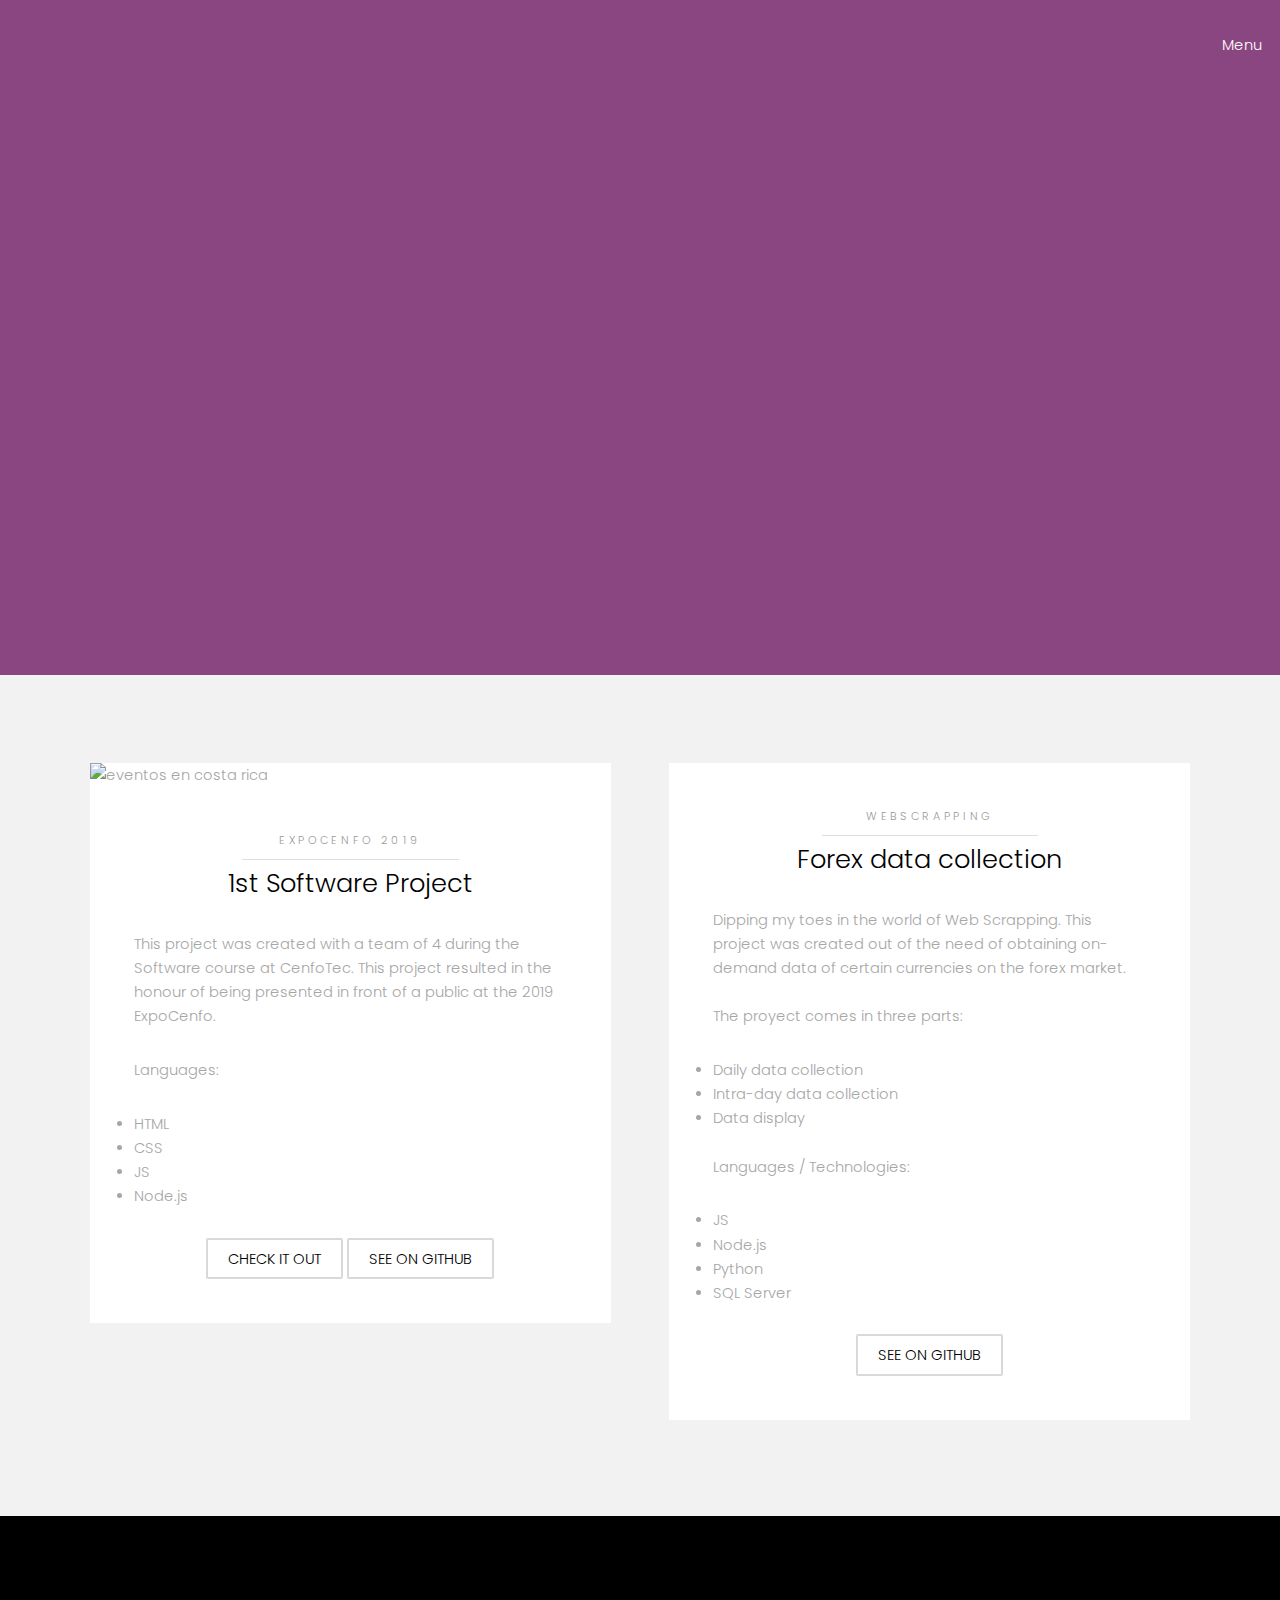
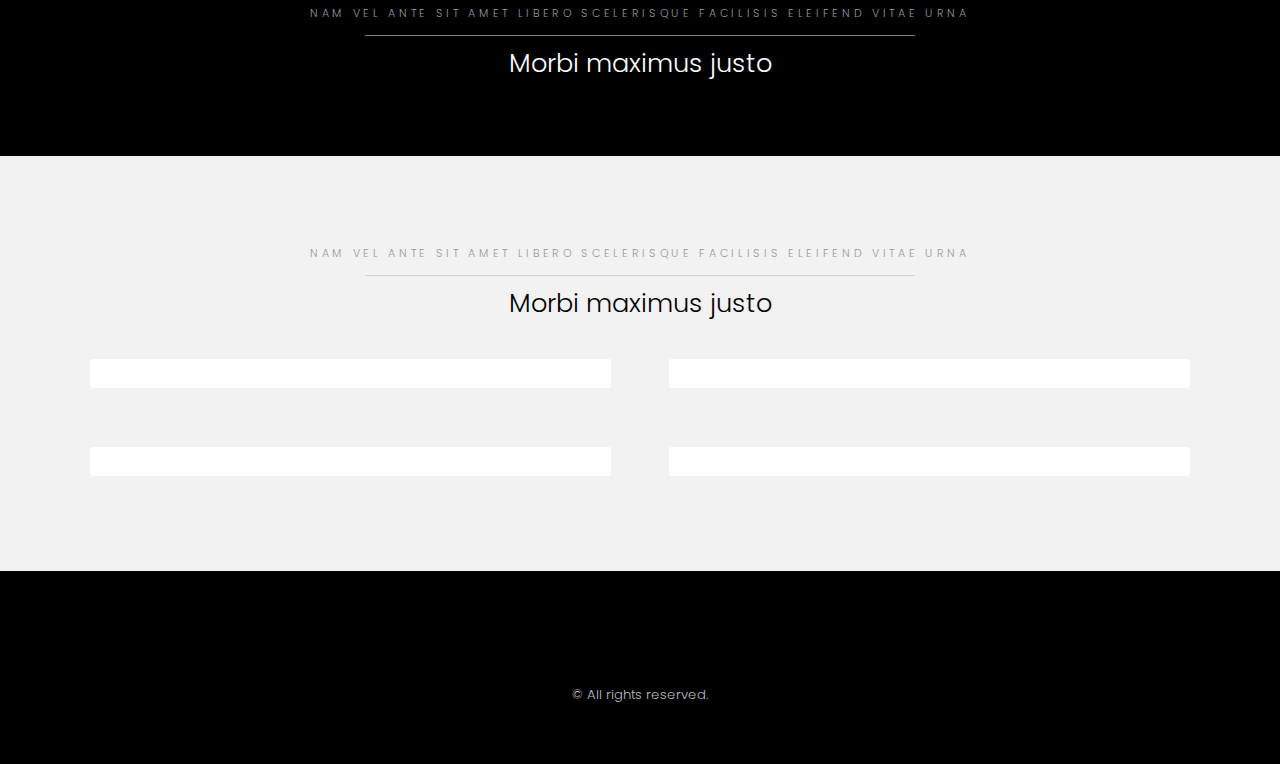
==== commit 6e31ca84: "Commit" ====
--- a/index.html
+++ b/index.html
@@ -7,7 +7,20 @@
 <html>
 
 <head>
-    <title>Hielo by TEMPLATED</title>
+    <!-- Global site tag (gtag.js) - Google Analytics -->
+    <script async src="https://www.googletagmanager.com/gtag/js?id=UA-154183072-1"></script>
+    <script>
+        window.dataLayer = window.dataLayer || [];
+
+        function gtag() {
+            dataLayer.push(arguments);
+        }
+        gtag('js', new Date());
+
+        gtag('config', 'UA-154183072-1');
+    </script>
+
+    <title>Gabriel Marchal</title>
     <meta charset="utf-8" />
     <meta name="viewport" content="width=device-width, initial-scale=1" />
     <link rel="stylesheet" href="assets/css/main.css" />
@@ -17,7 +30,7 @@
 
     <!-- Header -->
     <header id="header" class="alt">
-        <div class="logo"><a href="index.html">Hielo <span>by TEMPLATED</span></a></div>
+        <!--<div class="logo"><a href="index.html">Hielo <span>by TEMPLATED</span></a></div>-->
         <a href="#menu">Menu</a>
     </header>
 
@@ -25,8 +38,9 @@
     <nav id="menu">
         <ul class="links">
             <li><a href="index.html">Home</a></li>
-            <li><a href="generic.html">Generic</a></li>
-            <li><a href="elements.html">Elements</a></li>
+            <li><a href="aboutme.html">About Me</a></li>
+            <!---
+            <li><a href="elements.html">Elements</a></li>--->
         </ul>
     </nav>
 
@@ -36,8 +50,8 @@
             <img src="images/slide01.jpg" alt="" />
             <div class="inner">
                 <header>
-                    <p>A free responsive web site template by <a href="https://templated.co">TEMPLATED</a></p>
-                    <h2 id="mama_tag">I LOVE YOU MAMA!!!!</h2>
+                    <!---<p>A free responsive web site template by <a href="https://templated.co">TEMPLATED</a></p>--->
+                    <h2 class="bannerh2">Gabriel Marchal</h2>
                 </header>
             </div>
         </article>
@@ -45,8 +59,8 @@
             <img src="images/slide02.jpg" alt="" />
             <div class="inner">
                 <header>
-                    <p>Lorem ipsum dolor sit amet nullam feugiat</p>
-                    <h2>HI MAMA!!!!!!</h2>
+                    <!---<p>Lorem ipsum dolor sit amet nullam feugiat</p>--->
+                    <h2 class="bannerh2">Welcome</h2>
                 </header>
             </div>
         </article>
@@ -54,8 +68,10 @@
             <img src="images/slide03.jpg" alt="" />
             <div class="inner">
                 <header>
+                    <!---
                     <p>Sed cursus aliuam veroeros lorem ipsum nullam</p>
-                    <h2>HI MAMA!!!!!!</h2>
+                    <h2>Tempus dolor</h2>
+                    -->
                 </header>
             </div>
         </article>
@@ -63,8 +79,10 @@
             <img src="images/slide04.jpg" alt="" />
             <div class="inner">
                 <header>
+                    <!---
                     <p>Adipiscing lorem ipsum feugiat sed phasellus consequat</p>
                     <h2>Etiam feugiat</h2>
+                    -->
                 </header>
             </div>
         </article>
@@ -72,9 +90,11 @@
             <img src="images/slide05.jpg" alt="" />
             <div class="inner">
                 <header>
+                    <!---
                     <p>Ipsum dolor sed magna veroeros lorem ipsum</p>
                     <h2>Lorem adipiscing</h2>
                 </header>
+                -->
             </div>
         </article>
     </section>
@@ -87,16 +107,24 @@
                 <div>
                     <div class="box">
                         <div class="image fit">
-                            <img src="images/pic02.jpg" alt="" />
+                            <img src="images/expocenfo.JPG" alt="eventos en costa rica" />
                         </div>
                         <div class="content">
                             <header class="align-center">
-                                <p>maecenas sapien feugiat ex purus</p>
-                                <h2>Lorem ipsum dolor</h2>
+                                <p>ExpoCenfo 2019</p>
+                                <h2>1st Software Project</h2>
                             </header>
-                            <p> Cras aliquet urna ut sapien tincidunt, quis malesuada elit facilisis. Vestibulum sit amet tortor velit. Nam elementum nibh a libero pharetra elementum. Maecenas feugiat ex purus, quis volutpat lacus placerat malesuada.</p>
+                            <p> This project was created with a team of 4 during the Software course at CenfoTec. This project resulted in the honour of being presented in front of a public at the 2019 ExpoCenfo.</p>
+
+                            <p>Languages:
+                                <li>HTML</li>
+                                <li>CSS</li>
+                                <li>JS</li>
+                                <li>Node.js</li>
+                            </p>
                             <footer class="align-center">
-                                <a href="#" class="button alt">Learn More</a>
+                                <a href="https://www.ticketpixel.store/" target="_blank" class="button alt">check it out</a>
+                                <a href="https://github.com/gabriel-marchal/Cenfo-Proyecto1" target="_blank" class="button alt">See on Github</a>
                             </footer>
                         </div>
                     </div>
@@ -105,16 +133,29 @@
                 <div>
                     <div class="box">
                         <div class="image fit">
-                            <img src="images/pic03.jpg" alt="" />
+                            <img src="images/webscrapping.JPG" alt="" />
                         </div>
                         <div class="content">
                             <header class="align-center">
-                                <p>mattis elementum sapien pretium tellus</p>
-                                <h2>Vestibulum sit amet</h2>
+                                <p>webscrapping</p>
+                                <h2>Forex data collection</h2>
                             </header>
-                            <p> Cras aliquet urna ut sapien tincidunt, quis malesuada elit facilisis. Vestibulum sit amet tortor velit. Nam elementum nibh a libero pharetra elementum. Maecenas feugiat ex purus, quis volutpat lacus placerat malesuada.</p>
+                            <p> Dipping my toes in the world of Web Scrapping. This project was created out of the need of obtaining on-demand data of certain currencies on the forex market.
+                                <br>
+                                <br>The proyect comes in three parts:
+                                <li>Daily data collection</li>
+                                <li>Intra-day data collection</li>
+                                <li>Data display</li>
+                                <br>
+                                <p>Languages / Technologies:
+                                    <li>JS</li>
+                                    <li>Node.js</li>
+                                    <li>Python</li>
+                                    <li>SQL Server</li>
+                                </p>
+                            </p>
                             <footer class="align-center">
-                                <a href="#" class="button alt">Learn More</a>
+                                <a href="https://github.com/gabriel-marchal/Forex" target="_blank" class="button alt">See on Github</a>
                             </footer>
                         </div>
                     </div>
@@ -171,14 +212,14 @@
     <footer id="footer">
         <div class="container">
             <ul class="icons">
-                <li><a href="#" class="icon fa-twitter"><span class="label">Twitter</span></a></li>
-                <li><a href="#" class="icon fa-facebook"><span class="label">Facebook</span></a></li>
-                <li><a href="#" class="icon fa-instagram"><span class="label">Instagram</span></a></li>
-                <li><a href="#" class="icon fa-envelope-o"><span class="label">Email</span></a></li>
+                <li><a href="https://github.com/gabriel-marchal" target="_blank" class="icon fa-github"><span class="label">Github</span></a></li>
+                <!---<li><a href="#" class="icon fa-facebook"><span class="label">Facebook</span></a></li>
+                <li><a href="#" class="icon fa-instagram"><span class="label">Instagram</span></a></li>--->
+                <li><a href="mailto:gabrielmarchal206@gmail.com" class="icon fa-envelope-o"><span class="label">Email</span></a></li>
             </ul>
         </div>
         <div class="copyright">
-            &copy; Untitled. All rights reserved.
+            &copy; All rights reserved.
         </div>
     </footer>
 
--- a/assets/css/main.css
+++ b/assets/css/main.css
@@ -8,4309 +8,4216 @@
 	Released for free under the Creative Commons Attribution 3.0 license (templated.co/license)
 */
 
+
 /* Reset */
 
-	html, body, div, span, applet, object, iframe, h1, h2, h3, h4, h5, h6, p, blockquote, pre, a, abbr, acronym, address, big, cite, code, del, dfn, em, img, ins, kbd, q, s, samp, small, strike, strong, sub, sup, tt, var, b, u, i, center, dl, dt, dd, ol, ul, li, fieldset, form, label, legend, table, caption, tbody, tfoot, thead, tr, th, td, article, aside, canvas, details, embed, figure, figcaption, footer, header, hgroup, menu, nav, output, ruby, section, summary, time, mark, audio, video {
-		margin: 0;
-		padding: 0;
-		border: 0;
-		font-size: 100%;
-		font: inherit;
-		vertical-align: baseline;
-	}
-
-	article, aside, details, figcaption, figure, footer, header, hgroup, menu, nav, section {
-		display: block;
-	}
-
-	body {
-		line-height: 1;
-	}
-
-	ol, ul {
-		list-style: none;
-	}
-
-	blockquote, q {
-		quotes: none;
-	}
-
-	blockquote:before, blockquote:after, q:before, q:after {
-		content: '';
-		content: none;
-	}
-
-	table {
-		border-collapse: collapse;
-		border-spacing: 0;
-	}
-
-	body {
-		-webkit-text-size-adjust: none;
-	}
-
-
-#mama_tag{
-	color:green
-}
+html,
+body,
+div,
+span,
+applet,
+object,
+iframe,
+h1,
+h2,
+h3,
+h4,
+h5,
+h6,
+p,
+blockquote,
+pre,
+a,
+abbr,
+acronym,
+address,
+big,
+cite,
+code,
+del,
+dfn,
+em,
+img,
+ins,
+kbd,
+q,
+s,
+samp,
+small,
+strike,
+strong,
+sub,
+sup,
+tt,
+var,
+b,
+u,
+i,
+center,
+dl,
+dt,
+dd,
+ol,
+ul,
+li,
+fieldset,
+form,
+label,
+legend,
+table,
+caption,
+tbody,
+tfoot,
+thead,
+tr,
+th,
+td,
+article,
+aside,
+canvas,
+details,
+embed,
+figure,
+figcaption,
+footer,
+header,
+hgroup,
+menu,
+nav,
+output,
+ruby,
+section,
+summary,
+time,
+mark,
+audio,
+video {
+    margin: 0;
+    padding: 0;
+    border: 0;
+    font-size: 100%;
+    font: inherit;
+    vertical-align: baseline;
+}
+
+article,
+aside,
+details,
+figcaption,
+figure,
+footer,
+header,
+hgroup,
+menu,
+nav,
+section {
+    display: block;
+}
+
+body {
+    line-height: 1;
+}
+
+ol,
+ul {
+    list-style: none;
+}
+
+blockquote,
+q {
+    quotes: none;
+}
+
+blockquote:before,
+blockquote:after,
+q:before,
+q:after {
+    content: '';
+    content: none;
+}
+
+table {
+    border-collapse: collapse;
+    border-spacing: 0;
+}
+
+body {
+    -webkit-text-size-adjust: none;
+}
+
+#mama_tag {
+    color: green
+}
+
+
 /* Box Model */
 
-	*, *:before, *:after {
-		-moz-box-sizing: border-box;
-		-webkit-box-sizing: border-box;
-		box-sizing: border-box;
-	}
+*,
+*:before,
+*:after {
+    -moz-box-sizing: border-box;
+    -webkit-box-sizing: border-box;
+    box-sizing: border-box;
+}
+
 
 /* Containers */
 
-	.container {
-		margin-left: auto;
-		margin-right: auto;
-	}
-
-	.container.\31 25\25 {
-		width: 100%;
-		max-width: 100rem;
-		min-width: 80rem;
-	}
-
-	.container.\37 5\25 {
-		width: 60rem;
-	}
-
-	.container.\35 0\25 {
-		width: 40rem;
-	}
-
-	.container.\32 5\25 {
-		width: 20rem;
-	}
-
-	.container {
-		width: 80rem;
-	}
-
-	@media screen and (max-width: 1680px) {
-
-		.container.\31 25\25 {
-			width: 100%;
-			max-width: 100rem;
-			min-width: 80rem;
-		}
-
-		.container.\37 5\25 {
-			width: 60rem;
-		}
-
-		.container.\35 0\25 {
-			width: 40rem;
-		}
-
-		.container.\32 5\25 {
-			width: 20rem;
-		}
-
-		.container {
-			width: 80rem;
-		}
-
-	}
-
-	@media screen and (max-width: 1280px) {
-
-		.container.\31 25\25 {
-			width: 100%;
-			max-width: 81.25rem;
-			min-width: 65rem;
-		}
-
-		.container.\37 5\25 {
-			width: 48.75rem;
-		}
-
-		.container.\35 0\25 {
-			width: 32.5rem;
-		}
-
-		.container.\32 5\25 {
-			width: 16.25rem;
-		}
-
-		.container {
-			width: 65rem;
-		}
-
-	}
-
-	@media screen and (max-width: 980px) {
-
-		.container.\31 25\25 {
-			width: 100%;
-			max-width: 112.5%;
-			min-width: 90%;
-		}
-
-		.container.\37 5\25 {
-			width: 67.5%;
-		}
-
-		.container.\35 0\25 {
-			width: 45%;
-		}
-
-		.container.\32 5\25 {
-			width: 22.5%;
-		}
-
-		.container {
-			width: 90%;
-		}
-
-	}
-
-	@media screen and (max-width: 736px) {
-
-		.container.\31 25\25 {
-			width: 100%;
-			max-width: 112.5%;
-			min-width: 90%;
-		}
-
-		.container.\37 5\25 {
-			width: 67.5%;
-		}
-
-		.container.\35 0\25 {
-			width: 45%;
-		}
-
-		.container.\32 5\25 {
-			width: 22.5%;
-		}
-
-		.container {
-			width: 90% !important;
-		}
-
-	}
-
-	@media screen and (max-width: 480px) {
-
-		.container.\31 25\25 {
-			width: 100%;
-			max-width: 112.5%;
-			min-width: 90%;
-		}
-
-		.container.\37 5\25 {
-			width: 67.5%;
-		}
-
-		.container.\35 0\25 {
-			width: 45%;
-		}
-
-		.container.\32 5\25 {
-			width: 22.5%;
-		}
-
-		.container {
-			width: 90% !important;
-		}
-
-	}
+.container {
+    margin-left: auto;
+    margin-right: auto;
+}
+
+.container.\31 25\25 {
+    width: 100%;
+    max-width: 100rem;
+    min-width: 80rem;
+}
+
+.container.\37 5\25 {
+    width: 60rem;
+}
+
+.container.\35 0\25 {
+    width: 40rem;
+}
+
+.container.\32 5\25 {
+    width: 20rem;
+}
+
+.container {
+    width: 80rem;
+}
+
+@media screen and (max-width: 1680px) {
+    .container.\31 25\25 {
+        width: 100%;
+        max-width: 100rem;
+        min-width: 80rem;
+    }
+    .container.\37 5\25 {
+        width: 60rem;
+    }
+    .container.\35 0\25 {
+        width: 40rem;
+    }
+    .container.\32 5\25 {
+        width: 20rem;
+    }
+    .container {
+        width: 80rem;
+    }
+}
+
+@media screen and (max-width: 1280px) {
+    .container.\31 25\25 {
+        width: 100%;
+        max-width: 81.25rem;
+        min-width: 65rem;
+    }
+    .container.\37 5\25 {
+        width: 48.75rem;
+    }
+    .container.\35 0\25 {
+        width: 32.5rem;
+    }
+    .container.\32 5\25 {
+        width: 16.25rem;
+    }
+    .container {
+        width: 65rem;
+    }
+}
+
+@media screen and (max-width: 980px) {
+    .container.\31 25\25 {
+        width: 100%;
+        max-width: 112.5%;
+        min-width: 90%;
+    }
+    .container.\37 5\25 {
+        width: 67.5%;
+    }
+    .container.\35 0\25 {
+        width: 45%;
+    }
+    .container.\32 5\25 {
+        width: 22.5%;
+    }
+    .container {
+        width: 90%;
+    }
+}
+
+@media screen and (max-width: 736px) {
+    .container.\31 25\25 {
+        width: 100%;
+        max-width: 112.5%;
+        min-width: 90%;
+    }
+    .container.\37 5\25 {
+        width: 67.5%;
+    }
+    .container.\35 0\25 {
+        width: 45%;
+    }
+    .container.\32 5\25 {
+        width: 22.5%;
+    }
+    .container {
+        width: 90% !important;
+    }
+}
+
+@media screen and (max-width: 480px) {
+    .container.\31 25\25 {
+        width: 100%;
+        max-width: 112.5%;
+        min-width: 90%;
+    }
+    .container.\37 5\25 {
+        width: 67.5%;
+    }
+    .container.\35 0\25 {
+        width: 45%;
+    }
+    .container.\32 5\25 {
+        width: 22.5%;
+    }
+    .container {
+        width: 90% !important;
+    }
+}
+
 
 /* Grid */
 
-	.row {
-		border-bottom: solid 1px transparent;
-		-moz-box-sizing: border-box;
-		-webkit-box-sizing: border-box;
-		box-sizing: border-box;
-	}
-
-	.row > * {
-		float: left;
-		-moz-box-sizing: border-box;
-		-webkit-box-sizing: border-box;
-		box-sizing: border-box;
-	}
-
-	.row:after, .row:before {
-		content: '';
-		display: block;
-		clear: both;
-		height: 0;
-	}
-
-	.row.uniform > * > :first-child {
-		margin-top: 0;
-	}
-
-	.row.uniform > * > :last-child {
-		margin-bottom: 0;
-	}
-
-	.row.\30 \25 > * {
-		padding: 0 0 0 0rem;
-	}
-
-	.row.\30 \25 {
-		margin: 0 0 -1px 0rem;
-	}
-
-	.row.uniform.\30 \25 > * {
-		padding: 0rem 0 0 0rem;
-	}
-
-	.row.uniform.\30 \25 {
-		margin: 0rem 0 -1px 0rem;
-	}
-
-	.row > * {
-		padding: 0 0 0 2rem;
-	}
-
-	.row {
-		margin: 0 0 -1px -2rem;
-	}
-
-	.row.uniform > * {
-		padding: 2rem 0 0 2rem;
-	}
-
-	.row.uniform {
-		margin: -2rem 0 -1px -2rem;
-	}
-
-	.row.\32 00\25 > * {
-		padding: 0 0 0 4rem;
-	}
-
-	.row.\32 00\25 {
-		margin: 0 0 -1px -4rem;
-	}
-
-	.row.uniform.\32 00\25 > * {
-		padding: 4rem 0 0 4rem;
-	}
-
-	.row.uniform.\32 00\25 {
-		margin: -4rem 0 -1px -4rem;
-	}
-
-	.row.\31 50\25 > * {
-		padding: 0 0 0 3rem;
-	}
-
-	.row.\31 50\25 {
-		margin: 0 0 -1px -3rem;
-	}
-
-	.row.uniform.\31 50\25 > * {
-		padding: 3rem 0 0 3rem;
-	}
-
-	.row.uniform.\31 50\25 {
-		margin: -3rem 0 -1px -3rem;
-	}
-
-	.row.\35 0\25 > * {
-		padding: 0 0 0 1rem;
-	}
-
-	.row.\35 0\25 {
-		margin: 0 0 -1px -1rem;
-	}
-
-	.row.uniform.\35 0\25 > * {
-		padding: 1rem 0 0 1rem;
-	}
-
-	.row.uniform.\35 0\25 {
-		margin: -1rem 0 -1px -1rem;
-	}
-
-	.row.\32 5\25 > * {
-		padding: 0 0 0 0.5rem;
-	}
-
-	.row.\32 5\25 {
-		margin: 0 0 -1px -0.5rem;
-	}
-
-	.row.uniform.\32 5\25 > * {
-		padding: 0.5rem 0 0 0.5rem;
-	}
-
-	.row.uniform.\32 5\25 {
-		margin: -0.5rem 0 -1px -0.5rem;
-	}
-
-	.\31 2u, .\31 2u\24 {
-		width: 100%;
-		clear: none;
-		margin-left: 0;
-	}
-
-	.\31 1u, .\31 1u\24 {
-		width: 91.6666666667%;
-		clear: none;
-		margin-left: 0;
-	}
-
-	.\31 0u, .\31 0u\24 {
-		width: 83.3333333333%;
-		clear: none;
-		margin-left: 0;
-	}
-
-	.\39 u, .\39 u\24 {
-		width: 75%;
-		clear: none;
-		margin-left: 0;
-	}
-
-	.\38 u, .\38 u\24 {
-		width: 66.6666666667%;
-		clear: none;
-		margin-left: 0;
-	}
-
-	.\37 u, .\37 u\24 {
-		width: 58.3333333333%;
-		clear: none;
-		margin-left: 0;
-	}
-
-	.\36 u, .\36 u\24 {
-		width: 50%;
-		clear: none;
-		margin-left: 0;
-	}
-
-	.\35 u, .\35 u\24 {
-		width: 41.6666666667%;
-		clear: none;
-		margin-left: 0;
-	}
-
-	.\34 u, .\34 u\24 {
-		width: 33.3333333333%;
-		clear: none;
-		margin-left: 0;
-	}
-
-	.\33 u, .\33 u\24 {
-		width: 25%;
-		clear: none;
-		margin-left: 0;
-	}
-
-	.\32 u, .\32 u\24 {
-		width: 16.6666666667%;
-		clear: none;
-		margin-left: 0;
-	}
-
-	.\31 u, .\31 u\24 {
-		width: 8.3333333333%;
-		clear: none;
-		margin-left: 0;
-	}
-
-	.\31 2u\24 + *,
-	.\31 1u\24 + *,
-	.\31 0u\24 + *,
-	.\39 u\24 + *,
-	.\38 u\24 + *,
-	.\37 u\24 + *,
-	.\36 u\24 + *,
-	.\35 u\24 + *,
-	.\34 u\24 + *,
-	.\33 u\24 + *,
-	.\32 u\24 + *,
-	.\31 u\24 + * {
-		clear: left;
-	}
-
-	.\-11u {
-		margin-left: 91.66667%;
-	}
-
-	.\-10u {
-		margin-left: 83.33333%;
-	}
-
-	.\-9u {
-		margin-left: 75%;
-	}
-
-	.\-8u {
-		margin-left: 66.66667%;
-	}
-
-	.\-7u {
-		margin-left: 58.33333%;
-	}
-
-	.\-6u {
-		margin-left: 50%;
-	}
-
-	.\-5u {
-		margin-left: 41.66667%;
-	}
-
-	.\-4u {
-		margin-left: 33.33333%;
-	}
-
-	.\-3u {
-		margin-left: 25%;
-	}
-
-	.\-2u {
-		margin-left: 16.66667%;
-	}
-
-	.\-1u {
-		margin-left: 8.33333%;
-	}
-
-	@media screen and (max-width: 1680px) {
-
-		.row > * {
-			padding: 0 0 0 2rem;
-		}
-
-		.row {
-			margin: 0 0 -1px -2rem;
-		}
-
-		.row.uniform > * {
-			padding: 2rem 0 0 2rem;
-		}
-
-		.row.uniform {
-			margin: -2rem 0 -1px -2rem;
-		}
-
-		.row.\32 00\25 > * {
-			padding: 0 0 0 4rem;
-		}
-
-		.row.\32 00\25 {
-			margin: 0 0 -1px -4rem;
-		}
-
-		.row.uniform.\32 00\25 > * {
-			padding: 4rem 0 0 4rem;
-		}
-
-		.row.uniform.\32 00\25 {
-			margin: -4rem 0 -1px -4rem;
-		}
-
-		.row.\31 50\25 > * {
-			padding: 0 0 0 3rem;
-		}
-
-		.row.\31 50\25 {
-			margin: 0 0 -1px -3rem;
-		}
-
-		.row.uniform.\31 50\25 > * {
-			padding: 3rem 0 0 3rem;
-		}
-
-		.row.uniform.\31 50\25 {
-			margin: -3rem 0 -1px -3rem;
-		}
-
-		.row.\35 0\25 > * {
-			padding: 0 0 0 1rem;
-		}
-
-		.row.\35 0\25 {
-			margin: 0 0 -1px -1rem;
-		}
-
-		.row.uniform.\35 0\25 > * {
-			padding: 1rem 0 0 1rem;
-		}
-
-		.row.uniform.\35 0\25 {
-			margin: -1rem 0 -1px -1rem;
-		}
-
-		.row.\32 5\25 > * {
-			padding: 0 0 0 0.5rem;
-		}
-
-		.row.\32 5\25 {
-			margin: 0 0 -1px -0.5rem;
-		}
-
-		.row.uniform.\32 5\25 > * {
-			padding: 0.5rem 0 0 0.5rem;
-		}
-
-		.row.uniform.\32 5\25 {
-			margin: -0.5rem 0 -1px -0.5rem;
-		}
-
-		.\31 2u\28xlarge\29, .\31 2u\24\28xlarge\29 {
-			width: 100%;
-			clear: none;
-			margin-left: 0;
-		}
-
-		.\31 1u\28xlarge\29, .\31 1u\24\28xlarge\29 {
-			width: 91.6666666667%;
-			clear: none;
-			margin-left: 0;
-		}
-
-		.\31 0u\28xlarge\29, .\31 0u\24\28xlarge\29 {
-			width: 83.3333333333%;
-			clear: none;
-			margin-left: 0;
-		}
-
-		.\39 u\28xlarge\29, .\39 u\24\28xlarge\29 {
-			width: 75%;
-			clear: none;
-			margin-left: 0;
-		}
-
-		.\38 u\28xlarge\29, .\38 u\24\28xlarge\29 {
-			width: 66.6666666667%;
-			clear: none;
-			margin-left: 0;
-		}
-
-		.\37 u\28xlarge\29, .\37 u\24\28xlarge\29 {
-			width: 58.3333333333%;
-			clear: none;
-			margin-left: 0;
-		}
-
-		.\36 u\28xlarge\29, .\36 u\24\28xlarge\29 {
-			width: 50%;
-			clear: none;
-			margin-left: 0;
-		}
-
-		.\35 u\28xlarge\29, .\35 u\24\28xlarge\29 {
-			width: 41.6666666667%;
-			clear: none;
-			margin-left: 0;
-		}
-
-		.\34 u\28xlarge\29, .\34 u\24\28xlarge\29 {
-			width: 33.3333333333%;
-			clear: none;
-			margin-left: 0;
-		}
-
-		.\33 u\28xlarge\29, .\33 u\24\28xlarge\29 {
-			width: 25%;
-			clear: none;
-			margin-left: 0;
-		}
-
-		.\32 u\28xlarge\29, .\32 u\24\28xlarge\29 {
-			width: 16.6666666667%;
-			clear: none;
-			margin-left: 0;
-		}
-
-		.\31 u\28xlarge\29, .\31 u\24\28xlarge\29 {
-			width: 8.3333333333%;
-			clear: none;
-			margin-left: 0;
-		}
-
-		.\31 2u\24\28xlarge\29 + *,
-		.\31 1u\24\28xlarge\29 + *,
-		.\31 0u\24\28xlarge\29 + *,
-		.\39 u\24\28xlarge\29 + *,
-		.\38 u\24\28xlarge\29 + *,
-		.\37 u\24\28xlarge\29 + *,
-		.\36 u\24\28xlarge\29 + *,
-		.\35 u\24\28xlarge\29 + *,
-		.\34 u\24\28xlarge\29 + *,
-		.\33 u\24\28xlarge\29 + *,
-		.\32 u\24\28xlarge\29 + *,
-		.\31 u\24\28xlarge\29 + * {
-			clear: left;
-		}
-
-		.\-11u\28xlarge\29 {
-			margin-left: 91.66667%;
-		}
-
-		.\-10u\28xlarge\29 {
-			margin-left: 83.33333%;
-		}
-
-		.\-9u\28xlarge\29 {
-			margin-left: 75%;
-		}
-
-		.\-8u\28xlarge\29 {
-			margin-left: 66.66667%;
-		}
-
-		.\-7u\28xlarge\29 {
-			margin-left: 58.33333%;
-		}
-
-		.\-6u\28xlarge\29 {
-			margin-left: 50%;
-		}
-
-		.\-5u\28xlarge\29 {
-			margin-left: 41.66667%;
-		}
-
-		.\-4u\28xlarge\29 {
-			margin-left: 33.33333%;
-		}
-
-		.\-3u\28xlarge\29 {
-			margin-left: 25%;
-		}
-
-		.\-2u\28xlarge\29 {
-			margin-left: 16.66667%;
-		}
-
-		.\-1u\28xlarge\29 {
-			margin-left: 8.33333%;
-		}
-
-	}
-
-	@media screen and (max-width: 1280px) {
-
-		.row > * {
-			padding: 0 0 0 1.5rem;
-		}
-
-		.row {
-			margin: 0 0 -1px -1.5rem;
-		}
-
-		.row.uniform > * {
-			padding: 1.5rem 0 0 1.5rem;
-		}
-
-		.row.uniform {
-			margin: -1.5rem 0 -1px -1.5rem;
-		}
-
-		.row.\32 00\25 > * {
-			padding: 0 0 0 3rem;
-		}
-
-		.row.\32 00\25 {
-			margin: 0 0 -1px -3rem;
-		}
-
-		.row.uniform.\32 00\25 > * {
-			padding: 3rem 0 0 3rem;
-		}
-
-		.row.uniform.\32 00\25 {
-			margin: -3rem 0 -1px -3rem;
-		}
-
-		.row.\31 50\25 > * {
-			padding: 0 0 0 2.25rem;
-		}
-
-		.row.\31 50\25 {
-			margin: 0 0 -1px -2.25rem;
-		}
-
-		.row.uniform.\31 50\25 > * {
-			padding: 2.25rem 0 0 2.25rem;
-		}
-
-		.row.uniform.\31 50\25 {
-			margin: -2.25rem 0 -1px -2.25rem;
-		}
-
-		.row.\35 0\25 > * {
-			padding: 0 0 0 0.75rem;
-		}
-
-		.row.\35 0\25 {
-			margin: 0 0 -1px -0.75rem;
-		}
-
-		.row.uniform.\35 0\25 > * {
-			padding: 0.75rem 0 0 0.75rem;
-		}
-
-		.row.uniform.\35 0\25 {
-			margin: -0.75rem 0 -1px -0.75rem;
-		}
-
-		.row.\32 5\25 > * {
-			padding: 0 0 0 0.375rem;
-		}
-
-		.row.\32 5\25 {
-			margin: 0 0 -1px -0.375rem;
-		}
-
-		.row.uniform.\32 5\25 > * {
-			padding: 0.375rem 0 0 0.375rem;
-		}
-
-		.row.uniform.\32 5\25 {
-			margin: -0.375rem 0 -1px -0.375rem;
-		}
-
-		.\31 2u\28large\29, .\31 2u\24\28large\29 {
-			width: 100%;
-			clear: none;
-			margin-left: 0;
-		}
-
-		.\31 1u\28large\29, .\31 1u\24\28large\29 {
-			width: 91.6666666667%;
-			clear: none;
-			margin-left: 0;
-		}
-
-		.\31 0u\28large\29, .\31 0u\24\28large\29 {
-			width: 83.3333333333%;
-			clear: none;
-			margin-left: 0;
-		}
-
-		.\39 u\28large\29, .\39 u\24\28large\29 {
-			width: 75%;
-			clear: none;
-			margin-left: 0;
-		}
-
-		.\38 u\28large\29, .\38 u\24\28large\29 {
-			width: 66.6666666667%;
-			clear: none;
-			margin-left: 0;
-		}
-
-		.\37 u\28large\29, .\37 u\24\28large\29 {
-			width: 58.3333333333%;
-			clear: none;
-			margin-left: 0;
-		}
-
-		.\36 u\28large\29, .\36 u\24\28large\29 {
-			width: 50%;
-			clear: none;
-			margin-left: 0;
-		}
-
-		.\35 u\28large\29, .\35 u\24\28large\29 {
-			width: 41.6666666667%;
-			clear: none;
-			margin-left: 0;
-		}
-
-		.\34 u\28large\29, .\34 u\24\28large\29 {
-			width: 33.3333333333%;
-			clear: none;
-			margin-left: 0;
-		}
-
-		.\33 u\28large\29, .\33 u\24\28large\29 {
-			width: 25%;
-			clear: none;
-			margin-left: 0;
-		}
-
-		.\32 u\28large\29, .\32 u\24\28large\29 {
-			width: 16.6666666667%;
-			clear: none;
-			margin-left: 0;
-		}
-
-		.\31 u\28large\29, .\31 u\24\28large\29 {
-			width: 8.3333333333%;
-			clear: none;
-			margin-left: 0;
-		}
-
-		.\31 2u\24\28large\29 + *,
-		.\31 1u\24\28large\29 + *,
-		.\31 0u\24\28large\29 + *,
-		.\39 u\24\28large\29 + *,
-		.\38 u\24\28large\29 + *,
-		.\37 u\24\28large\29 + *,
-		.\36 u\24\28large\29 + *,
-		.\35 u\24\28large\29 + *,
-		.\34 u\24\28large\29 + *,
-		.\33 u\24\28large\29 + *,
-		.\32 u\24\28large\29 + *,
-		.\31 u\24\28large\29 + * {
-			clear: left;
-		}
-
-		.\-11u\28large\29 {
-			margin-left: 91.66667%;
-		}
-
-		.\-10u\28large\29 {
-			margin-left: 83.33333%;
-		}
-
-		.\-9u\28large\29 {
-			margin-left: 75%;
-		}
-
-		.\-8u\28large\29 {
-			margin-left: 66.66667%;
-		}
-
-		.\-7u\28large\29 {
-			margin-left: 58.33333%;
-		}
-
-		.\-6u\28large\29 {
-			margin-left: 50%;
-		}
-
-		.\-5u\28large\29 {
-			margin-left: 41.66667%;
-		}
-
-		.\-4u\28large\29 {
-			margin-left: 33.33333%;
-		}
-
-		.\-3u\28large\29 {
-			margin-left: 25%;
-		}
-
-		.\-2u\28large\29 {
-			margin-left: 16.66667%;
-		}
-
-		.\-1u\28large\29 {
-			margin-left: 8.33333%;
-		}
-
-	}
-
-	@media screen and (max-width: 980px) {
-
-		.row > * {
-			padding: 0 0 0 1.5rem;
-		}
-
-		.row {
-			margin: 0 0 -1px -1.5rem;
-		}
-
-		.row.uniform > * {
-			padding: 1.5rem 0 0 1.5rem;
-		}
-
-		.row.uniform {
-			margin: -1.5rem 0 -1px -1.5rem;
-		}
-
-		.row.\32 00\25 > * {
-			padding: 0 0 0 3rem;
-		}
-
-		.row.\32 00\25 {
-			margin: 0 0 -1px -3rem;
-		}
-
-		.row.uniform.\32 00\25 > * {
-			padding: 3rem 0 0 3rem;
-		}
-
-		.row.uniform.\32 00\25 {
-			margin: -3rem 0 -1px -3rem;
-		}
-
-		.row.\31 50\25 > * {
-			padding: 0 0 0 2.25rem;
-		}
-
-		.row.\31 50\25 {
-			margin: 0 0 -1px -2.25rem;
-		}
-
-		.row.uniform.\31 50\25 > * {
-			padding: 2.25rem 0 0 2.25rem;
-		}
-
-		.row.uniform.\31 50\25 {
-			margin: -2.25rem 0 -1px -2.25rem;
-		}
-
-		.row.\35 0\25 > * {
-			padding: 0 0 0 0.75rem;
-		}
-
-		.row.\35 0\25 {
-			margin: 0 0 -1px -0.75rem;
-		}
-
-		.row.uniform.\35 0\25 > * {
-			padding: 0.75rem 0 0 0.75rem;
-		}
-
-		.row.uniform.\35 0\25 {
-			margin: -0.75rem 0 -1px -0.75rem;
-		}
-
-		.row.\32 5\25 > * {
-			padding: 0 0 0 0.375rem;
-		}
-
-		.row.\32 5\25 {
-			margin: 0 0 -1px -0.375rem;
-		}
-
-		.row.uniform.\32 5\25 > * {
-			padding: 0.375rem 0 0 0.375rem;
-		}
-
-		.row.uniform.\32 5\25 {
-			margin: -0.375rem 0 -1px -0.375rem;
-		}
-
-		.\31 2u\28medium\29, .\31 2u\24\28medium\29 {
-			width: 100%;
-			clear: none;
-			margin-left: 0;
-		}
-
-		.\31 1u\28medium\29, .\31 1u\24\28medium\29 {
-			width: 91.6666666667%;
-			clear: none;
-			margin-left: 0;
-		}
-
-		.\31 0u\28medium\29, .\31 0u\24\28medium\29 {
-			width: 83.3333333333%;
-			clear: none;
-			margin-left: 0;
-		}
-
-		.\39 u\28medium\29, .\39 u\24\28medium\29 {
-			width: 75%;
-			clear: none;
-			margin-left: 0;
-		}
-
-		.\38 u\28medium\29, .\38 u\24\28medium\29 {
-			width: 66.6666666667%;
-			clear: none;
-			margin-left: 0;
-		}
-
-		.\37 u\28medium\29, .\37 u\24\28medium\29 {
-			width: 58.3333333333%;
-			clear: none;
-			margin-left: 0;
-		}
-
-		.\36 u\28medium\29, .\36 u\24\28medium\29 {
-			width: 50%;
-			clear: none;
-			margin-left: 0;
-		}
-
-		.\35 u\28medium\29, .\35 u\24\28medium\29 {
-			width: 41.6666666667%;
-			clear: none;
-			margin-left: 0;
-		}
-
-		.\34 u\28medium\29, .\34 u\24\28medium\29 {
-			width: 33.3333333333%;
-			clear: none;
-			margin-left: 0;
-		}
-
-		.\33 u\28medium\29, .\33 u\24\28medium\29 {
-			width: 25%;
-			clear: none;
-			margin-left: 0;
-		}
-
-		.\32 u\28medium\29, .\32 u\24\28medium\29 {
-			width: 16.6666666667%;
-			clear: none;
-			margin-left: 0;
-		}
-
-		.\31 u\28medium\29, .\31 u\24\28medium\29 {
-			width: 8.3333333333%;
-			clear: none;
-			margin-left: 0;
-		}
-
-		.\31 2u\24\28medium\29 + *,
-		.\31 1u\24\28medium\29 + *,
-		.\31 0u\24\28medium\29 + *,
-		.\39 u\24\28medium\29 + *,
-		.\38 u\24\28medium\29 + *,
-		.\37 u\24\28medium\29 + *,
-		.\36 u\24\28medium\29 + *,
-		.\35 u\24\28medium\29 + *,
-		.\34 u\24\28medium\29 + *,
-		.\33 u\24\28medium\29 + *,
-		.\32 u\24\28medium\29 + *,
-		.\31 u\24\28medium\29 + * {
-			clear: left;
-		}
-
-		.\-11u\28medium\29 {
-			margin-left: 91.66667%;
-		}
-
-		.\-10u\28medium\29 {
-			margin-left: 83.33333%;
-		}
-
-		.\-9u\28medium\29 {
-			margin-left: 75%;
-		}
-
-		.\-8u\28medium\29 {
-			margin-left: 66.66667%;
-		}
-
-		.\-7u\28medium\29 {
-			margin-left: 58.33333%;
-		}
-
-		.\-6u\28medium\29 {
-			margin-left: 50%;
-		}
-
-		.\-5u\28medium\29 {
-			margin-left: 41.66667%;
-		}
-
-		.\-4u\28medium\29 {
-			margin-left: 33.33333%;
-		}
-
-		.\-3u\28medium\29 {
-			margin-left: 25%;
-		}
-
-		.\-2u\28medium\29 {
-			margin-left: 16.66667%;
-		}
-
-		.\-1u\28medium\29 {
-			margin-left: 8.33333%;
-		}
-
-	}
-
-	@media screen and (max-width: 736px) {
-
-		.row > * {
-			padding: 0 0 0 1.25rem;
-		}
-
-		.row {
-			margin: 0 0 -1px -1.25rem;
-		}
-
-		.row.uniform > * {
-			padding: 1.25rem 0 0 1.25rem;
-		}
-
-		.row.uniform {
-			margin: -1.25rem 0 -1px -1.25rem;
-		}
-
-		.row.\32 00\25 > * {
-			padding: 0 0 0 2.5rem;
-		}
-
-		.row.\32 00\25 {
-			margin: 0 0 -1px -2.5rem;
-		}
-
-		.row.uniform.\32 00\25 > * {
-			padding: 2.5rem 0 0 2.5rem;
-		}
-
-		.row.uniform.\32 00\25 {
-			margin: -2.5rem 0 -1px -2.5rem;
-		}
-
-		.row.\31 50\25 > * {
-			padding: 0 0 0 1.875rem;
-		}
-
-		.row.\31 50\25 {
-			margin: 0 0 -1px -1.875rem;
-		}
-
-		.row.uniform.\31 50\25 > * {
-			padding: 1.875rem 0 0 1.875rem;
-		}
-
-		.row.uniform.\31 50\25 {
-			margin: -1.875rem 0 -1px -1.875rem;
-		}
-
-		.row.\35 0\25 > * {
-			padding: 0 0 0 0.625rem;
-		}
-
-		.row.\35 0\25 {
-			margin: 0 0 -1px -0.625rem;
-		}
-
-		.row.uniform.\35 0\25 > * {
-			padding: 0.625rem 0 0 0.625rem;
-		}
-
-		.row.uniform.\35 0\25 {
-			margin: -0.625rem 0 -1px -0.625rem;
-		}
-
-		.row.\32 5\25 > * {
-			padding: 0 0 0 0.3125rem;
-		}
-
-		.row.\32 5\25 {
-			margin: 0 0 -1px -0.3125rem;
-		}
-
-		.row.uniform.\32 5\25 > * {
-			padding: 0.3125rem 0 0 0.3125rem;
-		}
-
-		.row.uniform.\32 5\25 {
-			margin: -0.3125rem 0 -1px -0.3125rem;
-		}
-
-		.\31 2u\28small\29, .\31 2u\24\28small\29 {
-			width: 100%;
-			clear: none;
-			margin-left: 0;
-		}
-
-		.\31 1u\28small\29, .\31 1u\24\28small\29 {
-			width: 91.6666666667%;
-			clear: none;
-			margin-left: 0;
-		}
-
-		.\31 0u\28small\29, .\31 0u\24\28small\29 {
-			width: 83.3333333333%;
-			clear: none;
-			margin-left: 0;
-		}
-
-		.\39 u\28small\29, .\39 u\24\28small\29 {
-			width: 75%;
-			clear: none;
-			margin-left: 0;
-		}
-
-		.\38 u\28small\29, .\38 u\24\28small\29 {
-			width: 66.6666666667%;
-			clear: none;
-			margin-left: 0;
-		}
-
-		.\37 u\28small\29, .\37 u\24\28small\29 {
-			width: 58.3333333333%;
-			clear: none;
-			margin-left: 0;
-		}
-
-		.\36 u\28small\29, .\36 u\24\28small\29 {
-			width: 50%;
-			clear: none;
-			margin-left: 0;
-		}
-
-		.\35 u\28small\29, .\35 u\24\28small\29 {
-			width: 41.6666666667%;
-			clear: none;
-			margin-left: 0;
-		}
-
-		.\34 u\28small\29, .\34 u\24\28small\29 {
-			width: 33.3333333333%;
-			clear: none;
-			margin-left: 0;
-		}
-
-		.\33 u\28small\29, .\33 u\24\28small\29 {
-			width: 25%;
-			clear: none;
-			margin-left: 0;
-		}
-
-		.\32 u\28small\29, .\32 u\24\28small\29 {
-			width: 16.6666666667%;
-			clear: none;
-			margin-left: 0;
-		}
-
-		.\31 u\28small\29, .\31 u\24\28small\29 {
-			width: 8.3333333333%;
-			clear: none;
-			margin-left: 0;
-		}
-
-		.\31 2u\24\28small\29 + *,
-		.\31 1u\24\28small\29 + *,
-		.\31 0u\24\28small\29 + *,
-		.\39 u\24\28small\29 + *,
-		.\38 u\24\28small\29 + *,
-		.\37 u\24\28small\29 + *,
-		.\36 u\24\28small\29 + *,
-		.\35 u\24\28small\29 + *,
-		.\34 u\24\28small\29 + *,
-		.\33 u\24\28small\29 + *,
-		.\32 u\24\28small\29 + *,
-		.\31 u\24\28small\29 + * {
-			clear: left;
-		}
-
-		.\-11u\28small\29 {
-			margin-left: 91.66667%;
-		}
-
-		.\-10u\28small\29 {
-			margin-left: 83.33333%;
-		}
-
-		.\-9u\28small\29 {
-			margin-left: 75%;
-		}
-
-		.\-8u\28small\29 {
-			margin-left: 66.66667%;
-		}
-
-		.\-7u\28small\29 {
-			margin-left: 58.33333%;
-		}
-
-		.\-6u\28small\29 {
-			margin-left: 50%;
-		}
-
-		.\-5u\28small\29 {
-			margin-left: 41.66667%;
-		}
-
-		.\-4u\28small\29 {
-			margin-left: 33.33333%;
-		}
-
-		.\-3u\28small\29 {
-			margin-left: 25%;
-		}
-
-		.\-2u\28small\29 {
-			margin-left: 16.66667%;
-		}
-
-		.\-1u\28small\29 {
-			margin-left: 8.33333%;
-		}
-
-	}
-
-	@media screen and (max-width: 480px) {
-
-		.row > * {
-			padding: 0 0 0 1.25rem;
-		}
-
-		.row {
-			margin: 0 0 -1px -1.25rem;
-		}
-
-		.row.uniform > * {
-			padding: 1.25rem 0 0 1.25rem;
-		}
-
-		.row.uniform {
-			margin: -1.25rem 0 -1px -1.25rem;
-		}
-
-		.row.\32 00\25 > * {
-			padding: 0 0 0 2.5rem;
-		}
-
-		.row.\32 00\25 {
-			margin: 0 0 -1px -2.5rem;
-		}
-
-		.row.uniform.\32 00\25 > * {
-			padding: 2.5rem 0 0 2.5rem;
-		}
-
-		.row.uniform.\32 00\25 {
-			margin: -2.5rem 0 -1px -2.5rem;
-		}
-
-		.row.\31 50\25 > * {
-			padding: 0 0 0 1.875rem;
-		}
-
-		.row.\31 50\25 {
-			margin: 0 0 -1px -1.875rem;
-		}
-
-		.row.uniform.\31 50\25 > * {
-			padding: 1.875rem 0 0 1.875rem;
-		}
-
-		.row.uniform.\31 50\25 {
-			margin: -1.875rem 0 -1px -1.875rem;
-		}
-
-		.row.\35 0\25 > * {
-			padding: 0 0 0 0.625rem;
-		}
-
-		.row.\35 0\25 {
-			margin: 0 0 -1px -0.625rem;
-		}
-
-		.row.uniform.\35 0\25 > * {
-			padding: 0.625rem 0 0 0.625rem;
-		}
-
-		.row.uniform.\35 0\25 {
-			margin: -0.625rem 0 -1px -0.625rem;
-		}
-
-		.row.\32 5\25 > * {
-			padding: 0 0 0 0.3125rem;
-		}
-
-		.row.\32 5\25 {
-			margin: 0 0 -1px -0.3125rem;
-		}
-
-		.row.uniform.\32 5\25 > * {
-			padding: 0.3125rem 0 0 0.3125rem;
-		}
-
-		.row.uniform.\32 5\25 {
-			margin: -0.3125rem 0 -1px -0.3125rem;
-		}
-
-		.\31 2u\28xsmall\29, .\31 2u\24\28xsmall\29 {
-			width: 100%;
-			clear: none;
-			margin-left: 0;
-		}
-
-		.\31 1u\28xsmall\29, .\31 1u\24\28xsmall\29 {
-			width: 91.6666666667%;
-			clear: none;
-			margin-left: 0;
-		}
-
-		.\31 0u\28xsmall\29, .\31 0u\24\28xsmall\29 {
-			width: 83.3333333333%;
-			clear: none;
-			margin-left: 0;
-		}
-
-		.\39 u\28xsmall\29, .\39 u\24\28xsmall\29 {
-			width: 75%;
-			clear: none;
-			margin-left: 0;
-		}
-
-		.\38 u\28xsmall\29, .\38 u\24\28xsmall\29 {
-			width: 66.6666666667%;
-			clear: none;
-			margin-left: 0;
-		}
-
-		.\37 u\28xsmall\29, .\37 u\24\28xsmall\29 {
-			width: 58.3333333333%;
-			clear: none;
-			margin-left: 0;
-		}
-
-		.\36 u\28xsmall\29, .\36 u\24\28xsmall\29 {
-			width: 50%;
-			clear: none;
-			margin-left: 0;
-		}
-
-		.\35 u\28xsmall\29, .\35 u\24\28xsmall\29 {
-			width: 41.6666666667%;
-			clear: none;
-			margin-left: 0;
-		}
-
-		.\34 u\28xsmall\29, .\34 u\24\28xsmall\29 {
-			width: 33.3333333333%;
-			clear: none;
-			margin-left: 0;
-		}
-
-		.\33 u\28xsmall\29, .\33 u\24\28xsmall\29 {
-			width: 25%;
-			clear: none;
-			margin-left: 0;
-		}
-
-		.\32 u\28xsmall\29, .\32 u\24\28xsmall\29 {
-			width: 16.6666666667%;
-			clear: none;
-			margin-left: 0;
-		}
-
-		.\31 u\28xsmall\29, .\31 u\24\28xsmall\29 {
-			width: 8.3333333333%;
-			clear: none;
-			margin-left: 0;
-		}
-
-		.\31 2u\24\28xsmall\29 + *,
-		.\31 1u\24\28xsmall\29 + *,
-		.\31 0u\24\28xsmall\29 + *,
-		.\39 u\24\28xsmall\29 + *,
-		.\38 u\24\28xsmall\29 + *,
-		.\37 u\24\28xsmall\29 + *,
-		.\36 u\24\28xsmall\29 + *,
-		.\35 u\24\28xsmall\29 + *,
-		.\34 u\24\28xsmall\29 + *,
-		.\33 u\24\28xsmall\29 + *,
-		.\32 u\24\28xsmall\29 + *,
-		.\31 u\24\28xsmall\29 + * {
-			clear: left;
-		}
-
-		.\-11u\28xsmall\29 {
-			margin-left: 91.66667%;
-		}
-
-		.\-10u\28xsmall\29 {
-			margin-left: 83.33333%;
-		}
-
-		.\-9u\28xsmall\29 {
-			margin-left: 75%;
-		}
-
-		.\-8u\28xsmall\29 {
-			margin-left: 66.66667%;
-		}
-
-		.\-7u\28xsmall\29 {
-			margin-left: 58.33333%;
-		}
-
-		.\-6u\28xsmall\29 {
-			margin-left: 50%;
-		}
-
-		.\-5u\28xsmall\29 {
-			margin-left: 41.66667%;
-		}
-
-		.\-4u\28xsmall\29 {
-			margin-left: 33.33333%;
-		}
-
-		.\-3u\28xsmall\29 {
-			margin-left: 25%;
-		}
-
-		.\-2u\28xsmall\29 {
-			margin-left: 16.66667%;
-		}
-
-		.\-1u\28xsmall\29 {
-			margin-left: 8.33333%;
-		}
-
-	}
+.row {
+    border-bottom: solid 1px transparent;
+    -moz-box-sizing: border-box;
+    -webkit-box-sizing: border-box;
+    box-sizing: border-box;
+}
+
+.row>* {
+    float: left;
+    -moz-box-sizing: border-box;
+    -webkit-box-sizing: border-box;
+    box-sizing: border-box;
+}
+
+.row:after,
+.row:before {
+    content: '';
+    display: block;
+    clear: both;
+    height: 0;
+}
+
+.row.uniform>*> :first-child {
+    margin-top: 0;
+}
+
+.row.uniform>*> :last-child {
+    margin-bottom: 0;
+}
+
+.row.\30 \25>* {
+    padding: 0 0 0 0rem;
+}
+
+.row.\30 \25 {
+    margin: 0 0 -1px 0rem;
+}
+
+.row.uniform.\30 \25>* {
+    padding: 0rem 0 0 0rem;
+}
+
+.row.uniform.\30 \25 {
+    margin: 0rem 0 -1px 0rem;
+}
+
+.row>* {
+    padding: 0 0 0 2rem;
+}
+
+.row {
+    margin: 0 0 -1px -2rem;
+}
+
+.row.uniform>* {
+    padding: 2rem 0 0 2rem;
+}
+
+.row.uniform {
+    margin: -2rem 0 -1px -2rem;
+}
+
+.row.\32 00\25>* {
+    padding: 0 0 0 4rem;
+}
+
+.row.\32 00\25 {
+    margin: 0 0 -1px -4rem;
+}
+
+.row.uniform.\32 00\25>* {
+    padding: 4rem 0 0 4rem;
+}
+
+.row.uniform.\32 00\25 {
+    margin: -4rem 0 -1px -4rem;
+}
+
+.row.\31 50\25>* {
+    padding: 0 0 0 3rem;
+}
+
+.row.\31 50\25 {
+    margin: 0 0 -1px -3rem;
+}
+
+.row.uniform.\31 50\25>* {
+    padding: 3rem 0 0 3rem;
+}
+
+.row.uniform.\31 50\25 {
+    margin: -3rem 0 -1px -3rem;
+}
+
+.row.\35 0\25>* {
+    padding: 0 0 0 1rem;
+}
+
+.row.\35 0\25 {
+    margin: 0 0 -1px -1rem;
+}
+
+.row.uniform.\35 0\25>* {
+    padding: 1rem 0 0 1rem;
+}
+
+.row.uniform.\35 0\25 {
+    margin: -1rem 0 -1px -1rem;
+}
+
+.row.\32 5\25>* {
+    padding: 0 0 0 0.5rem;
+}
+
+.row.\32 5\25 {
+    margin: 0 0 -1px -0.5rem;
+}
+
+.row.uniform.\32 5\25>* {
+    padding: 0.5rem 0 0 0.5rem;
+}
+
+.row.uniform.\32 5\25 {
+    margin: -0.5rem 0 -1px -0.5rem;
+}
+
+.\31 2u,
+.\31 2u\24 {
+    width: 100%;
+    clear: none;
+    margin-left: 0;
+}
+
+.\31 1u,
+.\31 1u\24 {
+    width: 91.6666666667%;
+    clear: none;
+    margin-left: 0;
+}
+
+.\31 0u,
+.\31 0u\24 {
+    width: 83.3333333333%;
+    clear: none;
+    margin-left: 0;
+}
+
+.\39 u,
+.\39 u\24 {
+    width: 75%;
+    clear: none;
+    margin-left: 0;
+}
+
+.\38 u,
+.\38 u\24 {
+    width: 66.6666666667%;
+    clear: none;
+    margin-left: 0;
+}
+
+.\37 u,
+.\37 u\24 {
+    width: 58.3333333333%;
+    clear: none;
+    margin-left: 0;
+}
+
+.\36 u,
+.\36 u\24 {
+    width: 50%;
+    clear: none;
+    margin-left: 0;
+}
+
+.\35 u,
+.\35 u\24 {
+    width: 41.6666666667%;
+    clear: none;
+    margin-left: 0;
+}
+
+.\34 u,
+.\34 u\24 {
+    width: 33.3333333333%;
+    clear: none;
+    margin-left: 0;
+}
+
+.\33 u,
+.\33 u\24 {
+    width: 25%;
+    clear: none;
+    margin-left: 0;
+}
+
+.\32 u,
+.\32 u\24 {
+    width: 16.6666666667%;
+    clear: none;
+    margin-left: 0;
+}
+
+.\31 u,
+.\31 u\24 {
+    width: 8.3333333333%;
+    clear: none;
+    margin-left: 0;
+}
+
+.\31 2u\24+*,
+.\31 1u\24+*,
+.\31 0u\24+*,
+.\39 u\24+*,
+.\38 u\24+*,
+.\37 u\24+*,
+.\36 u\24+*,
+.\35 u\24+*,
+.\34 u\24+*,
+.\33 u\24+*,
+.\32 u\24+*,
+.\31 u\24+* {
+    clear: left;
+}
+
+.\-11u {
+    margin-left: 91.66667%;
+}
+
+.\-10u {
+    margin-left: 83.33333%;
+}
+
+.\-9u {
+    margin-left: 75%;
+}
+
+.\-8u {
+    margin-left: 66.66667%;
+}
+
+.\-7u {
+    margin-left: 58.33333%;
+}
+
+.\-6u {
+    margin-left: 50%;
+}
+
+.\-5u {
+    margin-left: 41.66667%;
+}
+
+.\-4u {
+    margin-left: 33.33333%;
+}
+
+.\-3u {
+    margin-left: 25%;
+}
+
+.\-2u {
+    margin-left: 16.66667%;
+}
+
+.\-1u {
+    margin-left: 8.33333%;
+}
+
+@media screen and (max-width: 1680px) {
+    .row>* {
+        padding: 0 0 0 2rem;
+    }
+    .row {
+        margin: 0 0 -1px -2rem;
+    }
+    .row.uniform>* {
+        padding: 2rem 0 0 2rem;
+    }
+    .row.uniform {
+        margin: -2rem 0 -1px -2rem;
+    }
+    .row.\32 00\25>* {
+        padding: 0 0 0 4rem;
+    }
+    .row.\32 00\25 {
+        margin: 0 0 -1px -4rem;
+    }
+    .row.uniform.\32 00\25>* {
+        padding: 4rem 0 0 4rem;
+    }
+    .row.uniform.\32 00\25 {
+        margin: -4rem 0 -1px -4rem;
+    }
+    .row.\31 50\25>* {
+        padding: 0 0 0 3rem;
+    }
+    .row.\31 50\25 {
+        margin: 0 0 -1px -3rem;
+    }
+    .row.uniform.\31 50\25>* {
+        padding: 3rem 0 0 3rem;
+    }
+    .row.uniform.\31 50\25 {
+        margin: -3rem 0 -1px -3rem;
+    }
+    .row.\35 0\25>* {
+        padding: 0 0 0 1rem;
+    }
+    .row.\35 0\25 {
+        margin: 0 0 -1px -1rem;
+    }
+    .row.uniform.\35 0\25>* {
+        padding: 1rem 0 0 1rem;
+    }
+    .row.uniform.\35 0\25 {
+        margin: -1rem 0 -1px -1rem;
+    }
+    .row.\32 5\25>* {
+        padding: 0 0 0 0.5rem;
+    }
+    .row.\32 5\25 {
+        margin: 0 0 -1px -0.5rem;
+    }
+    .row.uniform.\32 5\25>* {
+        padding: 0.5rem 0 0 0.5rem;
+    }
+    .row.uniform.\32 5\25 {
+        margin: -0.5rem 0 -1px -0.5rem;
+    }
+    .\31 2u\28xlarge\29,
+    .\31 2u\24\28xlarge\29 {
+        width: 100%;
+        clear: none;
+        margin-left: 0;
+    }
+    .\31 1u\28xlarge\29,
+    .\31 1u\24\28xlarge\29 {
+        width: 91.6666666667%;
+        clear: none;
+        margin-left: 0;
+    }
+    .\31 0u\28xlarge\29,
+    .\31 0u\24\28xlarge\29 {
+        width: 83.3333333333%;
+        clear: none;
+        margin-left: 0;
+    }
+    .\39 u\28xlarge\29,
+    .\39 u\24\28xlarge\29 {
+        width: 75%;
+        clear: none;
+        margin-left: 0;
+    }
+    .\38 u\28xlarge\29,
+    .\38 u\24\28xlarge\29 {
+        width: 66.6666666667%;
+        clear: none;
+        margin-left: 0;
+    }
+    .\37 u\28xlarge\29,
+    .\37 u\24\28xlarge\29 {
+        width: 58.3333333333%;
+        clear: none;
+        margin-left: 0;
+    }
+    .\36 u\28xlarge\29,
+    .\36 u\24\28xlarge\29 {
+        width: 50%;
+        clear: none;
+        margin-left: 0;
+    }
+    .\35 u\28xlarge\29,
+    .\35 u\24\28xlarge\29 {
+        width: 41.6666666667%;
+        clear: none;
+        margin-left: 0;
+    }
+    .\34 u\28xlarge\29,
+    .\34 u\24\28xlarge\29 {
+        width: 33.3333333333%;
+        clear: none;
+        margin-left: 0;
+    }
+    .\33 u\28xlarge\29,
+    .\33 u\24\28xlarge\29 {
+        width: 25%;
+        clear: none;
+        margin-left: 0;
+    }
+    .\32 u\28xlarge\29,
+    .\32 u\24\28xlarge\29 {
+        width: 16.6666666667%;
+        clear: none;
+        margin-left: 0;
+    }
+    .\31 u\28xlarge\29,
+    .\31 u\24\28xlarge\29 {
+        width: 8.3333333333%;
+        clear: none;
+        margin-left: 0;
+    }
+    .\31 2u\24\28xlarge\29+*,
+    .\31 1u\24\28xlarge\29+*,
+    .\31 0u\24\28xlarge\29+*,
+    .\39 u\24\28xlarge\29+*,
+    .\38 u\24\28xlarge\29+*,
+    .\37 u\24\28xlarge\29+*,
+    .\36 u\24\28xlarge\29+*,
+    .\35 u\24\28xlarge\29+*,
+    .\34 u\24\28xlarge\29+*,
+    .\33 u\24\28xlarge\29+*,
+    .\32 u\24\28xlarge\29+*,
+    .\31 u\24\28xlarge\29+* {
+        clear: left;
+    }
+    .\-11u\28xlarge\29 {
+        margin-left: 91.66667%;
+    }
+    .\-10u\28xlarge\29 {
+        margin-left: 83.33333%;
+    }
+    .\-9u\28xlarge\29 {
+        margin-left: 75%;
+    }
+    .\-8u\28xlarge\29 {
+        margin-left: 66.66667%;
+    }
+    .\-7u\28xlarge\29 {
+        margin-left: 58.33333%;
+    }
+    .\-6u\28xlarge\29 {
+        margin-left: 50%;
+    }
+    .\-5u\28xlarge\29 {
+        margin-left: 41.66667%;
+    }
+    .\-4u\28xlarge\29 {
+        margin-left: 33.33333%;
+    }
+    .\-3u\28xlarge\29 {
+        margin-left: 25%;
+    }
+    .\-2u\28xlarge\29 {
+        margin-left: 16.66667%;
+    }
+    .\-1u\28xlarge\29 {
+        margin-left: 8.33333%;
+    }
+}
+
+@media screen and (max-width: 1280px) {
+    .row>* {
+        padding: 0 0 0 1.5rem;
+    }
+    .row {
+        margin: 0 0 -1px -1.5rem;
+    }
+    .row.uniform>* {
+        padding: 1.5rem 0 0 1.5rem;
+    }
+    .row.uniform {
+        margin: -1.5rem 0 -1px -1.5rem;
+    }
+    .row.\32 00\25>* {
+        padding: 0 0 0 3rem;
+    }
+    .row.\32 00\25 {
+        margin: 0 0 -1px -3rem;
+    }
+    .row.uniform.\32 00\25>* {
+        padding: 3rem 0 0 3rem;
+    }
+    .row.uniform.\32 00\25 {
+        margin: -3rem 0 -1px -3rem;
+    }
+    .row.\31 50\25>* {
+        padding: 0 0 0 2.25rem;
+    }
+    .row.\31 50\25 {
+        margin: 0 0 -1px -2.25rem;
+    }
+    .row.uniform.\31 50\25>* {
+        padding: 2.25rem 0 0 2.25rem;
+    }
+    .row.uniform.\31 50\25 {
+        margin: -2.25rem 0 -1px -2.25rem;
+    }
+    .row.\35 0\25>* {
+        padding: 0 0 0 0.75rem;
+    }
+    .row.\35 0\25 {
+        margin: 0 0 -1px -0.75rem;
+    }
+    .row.uniform.\35 0\25>* {
+        padding: 0.75rem 0 0 0.75rem;
+    }
+    .row.uniform.\35 0\25 {
+        margin: -0.75rem 0 -1px -0.75rem;
+    }
+    .row.\32 5\25>* {
+        padding: 0 0 0 0.375rem;
+    }
+    .row.\32 5\25 {
+        margin: 0 0 -1px -0.375rem;
+    }
+    .row.uniform.\32 5\25>* {
+        padding: 0.375rem 0 0 0.375rem;
+    }
+    .row.uniform.\32 5\25 {
+        margin: -0.375rem 0 -1px -0.375rem;
+    }
+    .\31 2u\28large\29,
+    .\31 2u\24\28large\29 {
+        width: 100%;
+        clear: none;
+        margin-left: 0;
+    }
+    .\31 1u\28large\29,
+    .\31 1u\24\28large\29 {
+        width: 91.6666666667%;
+        clear: none;
+        margin-left: 0;
+    }
+    .\31 0u\28large\29,
+    .\31 0u\24\28large\29 {
+        width: 83.3333333333%;
+        clear: none;
+        margin-left: 0;
+    }
+    .\39 u\28large\29,
+    .\39 u\24\28large\29 {
+        width: 75%;
+        clear: none;
+        margin-left: 0;
+    }
+    .\38 u\28large\29,
+    .\38 u\24\28large\29 {
+        width: 66.6666666667%;
+        clear: none;
+        margin-left: 0;
+    }
+    .\37 u\28large\29,
+    .\37 u\24\28large\29 {
+        width: 58.3333333333%;
+        clear: none;
+        margin-left: 0;
+    }
+    .\36 u\28large\29,
+    .\36 u\24\28large\29 {
+        width: 50%;
+        clear: none;
+        margin-left: 0;
+    }
+    .\35 u\28large\29,
+    .\35 u\24\28large\29 {
+        width: 41.6666666667%;
+        clear: none;
+        margin-left: 0;
+    }
+    .\34 u\28large\29,
+    .\34 u\24\28large\29 {
+        width: 33.3333333333%;
+        clear: none;
+        margin-left: 0;
+    }
+    .\33 u\28large\29,
+    .\33 u\24\28large\29 {
+        width: 25%;
+        clear: none;
+        margin-left: 0;
+    }
+    .\32 u\28large\29,
+    .\32 u\24\28large\29 {
+        width: 16.6666666667%;
+        clear: none;
+        margin-left: 0;
+    }
+    .\31 u\28large\29,
+    .\31 u\24\28large\29 {
+        width: 8.3333333333%;
+        clear: none;
+        margin-left: 0;
+    }
+    .\31 2u\24\28large\29+*,
+    .\31 1u\24\28large\29+*,
+    .\31 0u\24\28large\29+*,
+    .\39 u\24\28large\29+*,
+    .\38 u\24\28large\29+*,
+    .\37 u\24\28large\29+*,
+    .\36 u\24\28large\29+*,
+    .\35 u\24\28large\29+*,
+    .\34 u\24\28large\29+*,
+    .\33 u\24\28large\29+*,
+    .\32 u\24\28large\29+*,
+    .\31 u\24\28large\29+* {
+        clear: left;
+    }
+    .\-11u\28large\29 {
+        margin-left: 91.66667%;
+    }
+    .\-10u\28large\29 {
+        margin-left: 83.33333%;
+    }
+    .\-9u\28large\29 {
+        margin-left: 75%;
+    }
+    .\-8u\28large\29 {
+        margin-left: 66.66667%;
+    }
+    .\-7u\28large\29 {
+        margin-left: 58.33333%;
+    }
+    .\-6u\28large\29 {
+        margin-left: 50%;
+    }
+    .\-5u\28large\29 {
+        margin-left: 41.66667%;
+    }
+    .\-4u\28large\29 {
+        margin-left: 33.33333%;
+    }
+    .\-3u\28large\29 {
+        margin-left: 25%;
+    }
+    .\-2u\28large\29 {
+        margin-left: 16.66667%;
+    }
+    .\-1u\28large\29 {
+        margin-left: 8.33333%;
+    }
+}
+
+@media screen and (max-width: 980px) {
+    .row>* {
+        padding: 0 0 0 1.5rem;
+    }
+    .row {
+        margin: 0 0 -1px -1.5rem;
+    }
+    .row.uniform>* {
+        padding: 1.5rem 0 0 1.5rem;
+    }
+    .row.uniform {
+        margin: -1.5rem 0 -1px -1.5rem;
+    }
+    .row.\32 00\25>* {
+        padding: 0 0 0 3rem;
+    }
+    .row.\32 00\25 {
+        margin: 0 0 -1px -3rem;
+    }
+    .row.uniform.\32 00\25>* {
+        padding: 3rem 0 0 3rem;
+    }
+    .row.uniform.\32 00\25 {
+        margin: -3rem 0 -1px -3rem;
+    }
+    .row.\31 50\25>* {
+        padding: 0 0 0 2.25rem;
+    }
+    .row.\31 50\25 {
+        margin: 0 0 -1px -2.25rem;
+    }
+    .row.uniform.\31 50\25>* {
+        padding: 2.25rem 0 0 2.25rem;
+    }
+    .row.uniform.\31 50\25 {
+        margin: -2.25rem 0 -1px -2.25rem;
+    }
+    .row.\35 0\25>* {
+        padding: 0 0 0 0.75rem;
+    }
+    .row.\35 0\25 {
+        margin: 0 0 -1px -0.75rem;
+    }
+    .row.uniform.\35 0\25>* {
+        padding: 0.75rem 0 0 0.75rem;
+    }
+    .row.uniform.\35 0\25 {
+        margin: -0.75rem 0 -1px -0.75rem;
+    }
+    .row.\32 5\25>* {
+        padding: 0 0 0 0.375rem;
+    }
+    .row.\32 5\25 {
+        margin: 0 0 -1px -0.375rem;
+    }
+    .row.uniform.\32 5\25>* {
+        padding: 0.375rem 0 0 0.375rem;
+    }
+    .row.uniform.\32 5\25 {
+        margin: -0.375rem 0 -1px -0.375rem;
+    }
+    .\31 2u\28medium\29,
+    .\31 2u\24\28medium\29 {
+        width: 100%;
+        clear: none;
+        margin-left: 0;
+    }
+    .\31 1u\28medium\29,
+    .\31 1u\24\28medium\29 {
+        width: 91.6666666667%;
+        clear: none;
+        margin-left: 0;
+    }
+    .\31 0u\28medium\29,
+    .\31 0u\24\28medium\29 {
+        width: 83.3333333333%;
+        clear: none;
+        margin-left: 0;
+    }
+    .\39 u\28medium\29,
+    .\39 u\24\28medium\29 {
+        width: 75%;
+        clear: none;
+        margin-left: 0;
+    }
+    .\38 u\28medium\29,
+    .\38 u\24\28medium\29 {
+        width: 66.6666666667%;
+        clear: none;
+        margin-left: 0;
+    }
+    .\37 u\28medium\29,
+    .\37 u\24\28medium\29 {
+        width: 58.3333333333%;
+        clear: none;
+        margin-left: 0;
+    }
+    .\36 u\28medium\29,
+    .\36 u\24\28medium\29 {
+        width: 50%;
+        clear: none;
+        margin-left: 0;
+    }
+    .\35 u\28medium\29,
+    .\35 u\24\28medium\29 {
+        width: 41.6666666667%;
+        clear: none;
+        margin-left: 0;
+    }
+    .\34 u\28medium\29,
+    .\34 u\24\28medium\29 {
+        width: 33.3333333333%;
+        clear: none;
+        margin-left: 0;
+    }
+    .\33 u\28medium\29,
+    .\33 u\24\28medium\29 {
+        width: 25%;
+        clear: none;
+        margin-left: 0;
+    }
+    .\32 u\28medium\29,
+    .\32 u\24\28medium\29 {
+        width: 16.6666666667%;
+        clear: none;
+        margin-left: 0;
+    }
+    .\31 u\28medium\29,
+    .\31 u\24\28medium\29 {
+        width: 8.3333333333%;
+        clear: none;
+        margin-left: 0;
+    }
+    .\31 2u\24\28medium\29+*,
+    .\31 1u\24\28medium\29+*,
+    .\31 0u\24\28medium\29+*,
+    .\39 u\24\28medium\29+*,
+    .\38 u\24\28medium\29+*,
+    .\37 u\24\28medium\29+*,
+    .\36 u\24\28medium\29+*,
+    .\35 u\24\28medium\29+*,
+    .\34 u\24\28medium\29+*,
+    .\33 u\24\28medium\29+*,
+    .\32 u\24\28medium\29+*,
+    .\31 u\24\28medium\29+* {
+        clear: left;
+    }
+    .\-11u\28medium\29 {
+        margin-left: 91.66667%;
+    }
+    .\-10u\28medium\29 {
+        margin-left: 83.33333%;
+    }
+    .\-9u\28medium\29 {
+        margin-left: 75%;
+    }
+    .\-8u\28medium\29 {
+        margin-left: 66.66667%;
+    }
+    .\-7u\28medium\29 {
+        margin-left: 58.33333%;
+    }
+    .\-6u\28medium\29 {
+        margin-left: 50%;
+    }
+    .\-5u\28medium\29 {
+        margin-left: 41.66667%;
+    }
+    .\-4u\28medium\29 {
+        margin-left: 33.33333%;
+    }
+    .\-3u\28medium\29 {
+        margin-left: 25%;
+    }
+    .\-2u\28medium\29 {
+        margin-left: 16.66667%;
+    }
+    .\-1u\28medium\29 {
+        margin-left: 8.33333%;
+    }
+}
+
+@media screen and (max-width: 736px) {
+    .row>* {
+        padding: 0 0 0 1.25rem;
+    }
+    .row {
+        margin: 0 0 -1px -1.25rem;
+    }
+    .row.uniform>* {
+        padding: 1.25rem 0 0 1.25rem;
+    }
+    .row.uniform {
+        margin: -1.25rem 0 -1px -1.25rem;
+    }
+    .row.\32 00\25>* {
+        padding: 0 0 0 2.5rem;
+    }
+    .row.\32 00\25 {
+        margin: 0 0 -1px -2.5rem;
+    }
+    .row.uniform.\32 00\25>* {
+        padding: 2.5rem 0 0 2.5rem;
+    }
+    .row.uniform.\32 00\25 {
+        margin: -2.5rem 0 -1px -2.5rem;
+    }
+    .row.\31 50\25>* {
+        padding: 0 0 0 1.875rem;
+    }
+    .row.\31 50\25 {
+        margin: 0 0 -1px -1.875rem;
+    }
+    .row.uniform.\31 50\25>* {
+        padding: 1.875rem 0 0 1.875rem;
+    }
+    .row.uniform.\31 50\25 {
+        margin: -1.875rem 0 -1px -1.875rem;
+    }
+    .row.\35 0\25>* {
+        padding: 0 0 0 0.625rem;
+    }
+    .row.\35 0\25 {
+        margin: 0 0 -1px -0.625rem;
+    }
+    .row.uniform.\35 0\25>* {
+        padding: 0.625rem 0 0 0.625rem;
+    }
+    .row.uniform.\35 0\25 {
+        margin: -0.625rem 0 -1px -0.625rem;
+    }
+    .row.\32 5\25>* {
+        padding: 0 0 0 0.3125rem;
+    }
+    .row.\32 5\25 {
+        margin: 0 0 -1px -0.3125rem;
+    }
+    .row.uniform.\32 5\25>* {
+        padding: 0.3125rem 0 0 0.3125rem;
+    }
+    .row.uniform.\32 5\25 {
+        margin: -0.3125rem 0 -1px -0.3125rem;
+    }
+    .\31 2u\28small\29,
+    .\31 2u\24\28small\29 {
+        width: 100%;
+        clear: none;
+        margin-left: 0;
+    }
+    .\31 1u\28small\29,
+    .\31 1u\24\28small\29 {
+        width: 91.6666666667%;
+        clear: none;
+        margin-left: 0;
+    }
+    .\31 0u\28small\29,
+    .\31 0u\24\28small\29 {
+        width: 83.3333333333%;
+        clear: none;
+        margin-left: 0;
+    }
+    .\39 u\28small\29,
+    .\39 u\24\28small\29 {
+        width: 75%;
+        clear: none;
+        margin-left: 0;
+    }
+    .\38 u\28small\29,
+    .\38 u\24\28small\29 {
+        width: 66.6666666667%;
+        clear: none;
+        margin-left: 0;
+    }
+    .\37 u\28small\29,
+    .\37 u\24\28small\29 {
+        width: 58.3333333333%;
+        clear: none;
+        margin-left: 0;
+    }
+    .\36 u\28small\29,
+    .\36 u\24\28small\29 {
+        width: 50%;
+        clear: none;
+        margin-left: 0;
+    }
+    .\35 u\28small\29,
+    .\35 u\24\28small\29 {
+        width: 41.6666666667%;
+        clear: none;
+        margin-left: 0;
+    }
+    .\34 u\28small\29,
+    .\34 u\24\28small\29 {
+        width: 33.3333333333%;
+        clear: none;
+        margin-left: 0;
+    }
+    .\33 u\28small\29,
+    .\33 u\24\28small\29 {
+        width: 25%;
+        clear: none;
+        margin-left: 0;
+    }
+    .\32 u\28small\29,
+    .\32 u\24\28small\29 {
+        width: 16.6666666667%;
+        clear: none;
+        margin-left: 0;
+    }
+    .\31 u\28small\29,
+    .\31 u\24\28small\29 {
+        width: 8.3333333333%;
+        clear: none;
+        margin-left: 0;
+    }
+    .\31 2u\24\28small\29+*,
+    .\31 1u\24\28small\29+*,
+    .\31 0u\24\28small\29+*,
+    .\39 u\24\28small\29+*,
+    .\38 u\24\28small\29+*,
+    .\37 u\24\28small\29+*,
+    .\36 u\24\28small\29+*,
+    .\35 u\24\28small\29+*,
+    .\34 u\24\28small\29+*,
+    .\33 u\24\28small\29+*,
+    .\32 u\24\28small\29+*,
+    .\31 u\24\28small\29+* {
+        clear: left;
+    }
+    .\-11u\28small\29 {
+        margin-left: 91.66667%;
+    }
+    .\-10u\28small\29 {
+        margin-left: 83.33333%;
+    }
+    .\-9u\28small\29 {
+        margin-left: 75%;
+    }
+    .\-8u\28small\29 {
+        margin-left: 66.66667%;
+    }
+    .\-7u\28small\29 {
+        margin-left: 58.33333%;
+    }
+    .\-6u\28small\29 {
+        margin-left: 50%;
+    }
+    .\-5u\28small\29 {
+        margin-left: 41.66667%;
+    }
+    .\-4u\28small\29 {
+        margin-left: 33.33333%;
+    }
+    .\-3u\28small\29 {
+        margin-left: 25%;
+    }
+    .\-2u\28small\29 {
+        margin-left: 16.66667%;
+    }
+    .\-1u\28small\29 {
+        margin-left: 8.33333%;
+    }
+}
+
+@media screen and (max-width: 480px) {
+    .row>* {
+        padding: 0 0 0 1.25rem;
+    }
+    .row {
+        margin: 0 0 -1px -1.25rem;
+    }
+    .row.uniform>* {
+        padding: 1.25rem 0 0 1.25rem;
+    }
+    .row.uniform {
+        margin: -1.25rem 0 -1px -1.25rem;
+    }
+    .row.\32 00\25>* {
+        padding: 0 0 0 2.5rem;
+    }
+    .row.\32 00\25 {
+        margin: 0 0 -1px -2.5rem;
+    }
+    .row.uniform.\32 00\25>* {
+        padding: 2.5rem 0 0 2.5rem;
+    }
+    .row.uniform.\32 00\25 {
+        margin: -2.5rem 0 -1px -2.5rem;
+    }
+    .row.\31 50\25>* {
+        padding: 0 0 0 1.875rem;
+    }
+    .row.\31 50\25 {
+        margin: 0 0 -1px -1.875rem;
+    }
+    .row.uniform.\31 50\25>* {
+        padding: 1.875rem 0 0 1.875rem;
+    }
+    .row.uniform.\31 50\25 {
+        margin: -1.875rem 0 -1px -1.875rem;
+    }
+    .row.\35 0\25>* {
+        padding: 0 0 0 0.625rem;
+    }
+    .row.\35 0\25 {
+        margin: 0 0 -1px -0.625rem;
+    }
+    .row.uniform.\35 0\25>* {
+        padding: 0.625rem 0 0 0.625rem;
+    }
+    .row.uniform.\35 0\25 {
+        margin: -0.625rem 0 -1px -0.625rem;
+    }
+    .row.\32 5\25>* {
+        padding: 0 0 0 0.3125rem;
+    }
+    .row.\32 5\25 {
+        margin: 0 0 -1px -0.3125rem;
+    }
+    .row.uniform.\32 5\25>* {
+        padding: 0.3125rem 0 0 0.3125rem;
+    }
+    .row.uniform.\32 5\25 {
+        margin: -0.3125rem 0 -1px -0.3125rem;
+    }
+    .\31 2u\28xsmall\29,
+    .\31 2u\24\28xsmall\29 {
+        width: 100%;
+        clear: none;
+        margin-left: 0;
+    }
+    .\31 1u\28xsmall\29,
+    .\31 1u\24\28xsmall\29 {
+        width: 91.6666666667%;
+        clear: none;
+        margin-left: 0;
+    }
+    .\31 0u\28xsmall\29,
+    .\31 0u\24\28xsmall\29 {
+        width: 83.3333333333%;
+        clear: none;
+        margin-left: 0;
+    }
+    .\39 u\28xsmall\29,
+    .\39 u\24\28xsmall\29 {
+        width: 75%;
+        clear: none;
+        margin-left: 0;
+    }
+    .\38 u\28xsmall\29,
+    .\38 u\24\28xsmall\29 {
+        width: 66.6666666667%;
+        clear: none;
+        margin-left: 0;
+    }
+    .\37 u\28xsmall\29,
+    .\37 u\24\28xsmall\29 {
+        width: 58.3333333333%;
+        clear: none;
+        margin-left: 0;
+    }
+    .\36 u\28xsmall\29,
+    .\36 u\24\28xsmall\29 {
+        width: 50%;
+        clear: none;
+        margin-left: 0;
+    }
+    .\35 u\28xsmall\29,
+    .\35 u\24\28xsmall\29 {
+        width: 41.6666666667%;
+        clear: none;
+        margin-left: 0;
+    }
+    .\34 u\28xsmall\29,
+    .\34 u\24\28xsmall\29 {
+        width: 33.3333333333%;
+        clear: none;
+        margin-left: 0;
+    }
+    .\33 u\28xsmall\29,
+    .\33 u\24\28xsmall\29 {
+        width: 25%;
+        clear: none;
+        margin-left: 0;
+    }
+    .\32 u\28xsmall\29,
+    .\32 u\24\28xsmall\29 {
+        width: 16.6666666667%;
+        clear: none;
+        margin-left: 0;
+    }
+    .\31 u\28xsmall\29,
+    .\31 u\24\28xsmall\29 {
+        width: 8.3333333333%;
+        clear: none;
+        margin-left: 0;
+    }
+    .\31 2u\24\28xsmall\29+*,
+    .\31 1u\24\28xsmall\29+*,
+    .\31 0u\24\28xsmall\29+*,
+    .\39 u\24\28xsmall\29+*,
+    .\38 u\24\28xsmall\29+*,
+    .\37 u\24\28xsmall\29+*,
+    .\36 u\24\28xsmall\29+*,
+    .\35 u\24\28xsmall\29+*,
+    .\34 u\24\28xsmall\29+*,
+    .\33 u\24\28xsmall\29+*,
+    .\32 u\24\28xsmall\29+*,
+    .\31 u\24\28xsmall\29+* {
+        clear: left;
+    }
+    .\-11u\28xsmall\29 {
+        margin-left: 91.66667%;
+    }
+    .\-10u\28xsmall\29 {
+        margin-left: 83.33333%;
+    }
+    .\-9u\28xsmall\29 {
+        margin-left: 75%;
+    }
+    .\-8u\28xsmall\29 {
+        margin-left: 66.66667%;
+    }
+    .\-7u\28xsmall\29 {
+        margin-left: 58.33333%;
+    }
+    .\-6u\28xsmall\29 {
+        margin-left: 50%;
+    }
+    .\-5u\28xsmall\29 {
+        margin-left: 41.66667%;
+    }
+    .\-4u\28xsmall\29 {
+        margin-left: 33.33333%;
+    }
+    .\-3u\28xsmall\29 {
+        margin-left: 25%;
+    }
+    .\-2u\28xsmall\29 {
+        margin-left: 16.66667%;
+    }
+    .\-1u\28xsmall\29 {
+        margin-left: 8.33333%;
+    }
+}
+
 
 /* Basic */
 
-	@-ms-viewport {
-		width: device-width;
-	}
-
-	body {
-		-ms-overflow-style: scrollbar;
-	}
-
-	@media screen and (max-width: 480px) {
-
-		html, body {
-			min-width: 320px;
-		}
-
-	}
-
-	body {
-		background: #fff;
-	}
-
-		body.is-loading *, body.is-loading *:before, body.is-loading *:after {
-			-moz-animation: none !important;
-			-webkit-animation: none !important;
-			-ms-animation: none !important;
-			animation: none !important;
-			-moz-transition: none !important;
-			-webkit-transition: none !important;
-			-ms-transition: none !important;
-			transition: none !important;
-		}
+@-ms-viewport {
+    width: device-width;
+}
+
+body {
+    -ms-overflow-style: scrollbar;
+}
+
+@media screen and (max-width: 480px) {
+    html,
+    body {
+        min-width: 320px;
+    }
+}
+
+body {
+    background: #fff;
+}
+
+body.is-loading *,
+body.is-loading *:before,
+body.is-loading *:after {
+    -moz-animation: none !important;
+    -webkit-animation: none !important;
+    -ms-animation: none !important;
+    animation: none !important;
+    -moz-transition: none !important;
+    -webkit-transition: none !important;
+    -ms-transition: none !important;
+    transition: none !important;
+}
+
 
 /* Type */
 
-	html {
-		font-size: 13pt;
-	}
-
-		@media screen and (max-width: 1680px) {
-
-			html {
-				font-size: 11pt;
-			}
-
-		}
-
-		@media screen and (max-width: 1280px) {
-
-			html {
-				font-size: 11pt;
-			}
-
-		}
-
-		@media screen and (max-width: 980px) {
-
-			html {
-				font-size: 12pt;
-			}
-
-		}
-
-		@media screen and (max-width: 736px) {
-
-			html {
-				font-size: 12pt;
-			}
-
-		}
-
-		@media screen and (max-width: 480px) {
-
-			html {
-				font-size: 12pt;
-			}
-
-		}
-
-	body {
-		background-color: #fff;
-		color: #444;
-	}
-
-	body, input, select, textarea {
-		font-family: "Poppins", sans-serif;
-		font-weight: 300;
-		font-size: 1rem;
-		line-height: 1.65;
-	}
-
-	a {
-		text-decoration: underline;
-	}
-
-		a:hover {
-			text-decoration: none;
-		}
-
-	strong, b {
-		font-weight: 600;
-	}
-
-	em, i {
-		font-style: italic;
-	}
-
-	p {
-		margin: 0 0 2rem 0;
-	}
-
-		p.special {
-			text-transform: uppercase;
-			font-size: .75rem;
-			font-weight: 300;
-			margin: 0 0 .5rem 0;
-			padding: 0 0 1rem 0;
-			letter-spacing: .25rem;
-		}
-
-			p.special:after {
-				content: '';
-				position: absolute;
-				margin: auto;
-				right: 0;
-				bottom: 0;
-				left: 0;
-				width: 50%;
-				height: 1px;
-				background-color: rgba(0, 0, 0, 0.125);
-			}
-
-	h1, h2, h3, h4, h5, h6 {
-		font-weight: 300;
-		line-height: 1.5;
-		margin: 0 0 1rem 0;
-	}
-
-		h1 a, h2 a, h3 a, h4 a, h5 a, h6 a {
-			color: inherit;
-			text-decoration: none;
-		}
-
-	h2 {
-		font-size: 1.75rem;
-	}
-
-	h3 {
-		font-size: 1.35rem;
-	}
-
-	h4 {
-		font-size: 1.1rem;
-	}
-
-	h5 {
-		font-size: 0.9rem;
-	}
-
-	h6 {
-		font-size: 0.7rem;
-	}
-
-	sub {
-		font-size: 0.8rem;
-		position: relative;
-		top: 0.5rem;
-	}
-
-	sup {
-		font-size: 0.8rem;
-		position: relative;
-		top: -0.5rem;
-	}
-
-	blockquote {
-		border-left: solid 4px;
-		font-style: italic;
-		margin: 0 0 2rem 0;
-		padding: 0.5rem 0 0.5rem 2rem;
-	}
-
-	code {
-		border-radius: 2px;
-		border: solid 1px;
-		font-family: "Courier New", monospace;
-		font-size: 0.9rem;
-		margin: 0 0.25rem;
-		padding: 0.25rem 0.65rem;
-	}
-
-	pre {
-		-webkit-overflow-scrolling: touch;
-		font-family: "Courier New", monospace;
-		font-size: 0.9rem;
-		margin: 0 0 2rem 0;
-	}
-
-		pre code {
-			display: block;
-			line-height: 1.75;
-			padding: 1rem 1.5rem;
-			overflow-x: auto;
-		}
-
-	hr {
-		border: 0;
-		border-bottom: solid 1px;
-		margin: 2rem 0;
-	}
-
-		hr.major {
-			margin: 3rem 0;
-		}
-
-	.align-left {
-		text-align: left;
-	}
-
-	.align-center {
-		text-align: center;
-	}
-
-	.align-right {
-		text-align: right;
-	}
-
-	input, select, textarea {
-		color: #555;
-	}
-
-	a {
-		color: #8a4680;
-	}
-
-	strong, b {
-		color: #555;
-	}
-
-	h1, h2, h3, h4, h5, h6 {
-		color: #555;
-	}
-
-	blockquote {
-		border-left-color: rgba(144, 144, 144, 0.25);
-	}
-
-	code {
-		background: rgba(144, 144, 144, 0.075);
-		border-color: rgba(144, 144, 144, 0.25);
-	}
-
-	hr {
-		border-bottom-color: rgba(144, 144, 144, 0.25);
-	}
+html {
+    font-size: 13pt;
+}
+
+@media screen and (max-width: 1680px) {
+    html {
+        font-size: 11pt;
+    }
+}
+
+@media screen and (max-width: 1280px) {
+    html {
+        font-size: 11pt;
+    }
+}
+
+@media screen and (max-width: 980px) {
+    html {
+        font-size: 12pt;
+    }
+}
+
+@media screen and (max-width: 736px) {
+    html {
+        font-size: 12pt;
+    }
+}
+
+@media screen and (max-width: 480px) {
+    html {
+        font-size: 12pt;
+    }
+}
+
+body {
+    background-color: #fff;
+    color: #444;
+}
+
+body,
+input,
+select,
+textarea {
+    font-family: "Poppins", sans-serif;
+    font-weight: 300;
+    font-size: 1rem;
+    line-height: 1.65;
+}
+
+a {
+    text-decoration: underline;
+}
+
+a:hover {
+    text-decoration: none;
+}
+
+strong,
+b {
+    font-weight: 600;
+}
+
+em,
+i {
+    font-style: italic;
+}
+
+p {
+    margin: 0 0 2rem 0;
+}
+
+p.special {
+    text-transform: uppercase;
+    font-size: .75rem;
+    font-weight: 300;
+    margin: 0 0 .5rem 0;
+    padding: 0 0 1rem 0;
+    letter-spacing: .25rem;
+}
+
+p.special:after {
+    content: '';
+    position: absolute;
+    margin: auto;
+    right: 0;
+    bottom: 0;
+    left: 0;
+    width: 50%;
+    height: 1px;
+    background-color: rgba(0, 0, 0, 0.125);
+}
+
+h1,
+h2,
+h3,
+h4,
+h5,
+h6 {
+    font-weight: 300;
+    line-height: 1.5;
+    margin: 0 0 1rem 0;
+}
+
+h1 a,
+h2 a,
+h3 a,
+h4 a,
+h5 a,
+h6 a {
+    color: inherit;
+    text-decoration: none;
+}
+
+h2 {
+    font-size: 1.75rem;
+}
+
+h3 {
+    font-size: 1.35rem;
+}
+
+h4 {
+    font-size: 1.1rem;
+}
+
+h5 {
+    font-size: 0.9rem;
+}
+
+h6 {
+    font-size: 0.7rem;
+}
+
+sub {
+    font-size: 0.8rem;
+    position: relative;
+    top: 0.5rem;
+}
+
+sup {
+    font-size: 0.8rem;
+    position: relative;
+    top: -0.5rem;
+}
+
+blockquote {
+    border-left: solid 4px;
+    font-style: italic;
+    margin: 0 0 2rem 0;
+    padding: 0.5rem 0 0.5rem 2rem;
+}
+
+code {
+    border-radius: 2px;
+    border: solid 1px;
+    font-family: "Courier New", monospace;
+    font-size: 0.9rem;
+    margin: 0 0.25rem;
+    padding: 0.25rem 0.65rem;
+}
+
+pre {
+    -webkit-overflow-scrolling: touch;
+    font-family: "Courier New", monospace;
+    font-size: 0.9rem;
+    margin: 0 0 2rem 0;
+}
+
+pre code {
+    display: block;
+    line-height: 1.75;
+    padding: 1rem 1.5rem;
+    overflow-x: auto;
+}
+
+hr {
+    border: 0;
+    border-bottom: solid 1px;
+    margin: 2rem 0;
+}
+
+hr.major {
+    margin: 3rem 0;
+}
+
+.align-left {
+    text-align: left;
+}
+
+.align-center {
+    text-align: center;
+}
+
+.align-right {
+    text-align: right;
+}
+
+input,
+select,
+textarea {
+    color: #555;
+}
+
+a {
+    color: #8a4680;
+}
+
+strong,
+b {
+    color: #555;
+}
+
+h1,
+h2,
+h3,
+h4,
+h5,
+h6 {
+    color: #555;
+}
+
+blockquote {
+    border-left-color: rgba(144, 144, 144, 0.25);
+}
+
+code {
+    background: rgba(144, 144, 144, 0.075);
+    border-color: rgba(144, 144, 144, 0.25);
+}
+
+hr {
+    border-bottom-color: rgba(144, 144, 144, 0.25);
+}
+
 
 /* Box */
 
-	.box {
-		margin-bottom: 2rem;
-		background: #FFF;
-	}
-
-		.box .image.fit {
-			margin: 0;
-			border-radius: 0;
-		}
-
-			.box .image.fit img {
-				border-radius: 0;
-			}
-
-		.box header h2 {
-			margin-bottom: 2rem;
-		}
-
-		.box header p {
-			text-transform: uppercase;
-			font-size: .75rem;
-			font-weight: 300;
-			margin: 0 0 .25rem 0;
-			padding: 0 0 .75rem 0;
-			letter-spacing: .25rem;
-		}
-
-			.box header p:after {
-				content: '';
-				position: absolute;
-				margin: auto;
-				right: 0;
-				bottom: 0;
-				left: 0;
-				width: 50%;
-				height: 1px;
-				background-color: rgba(0, 0, 0, 0.125);
-			}
-
-		.box .content {
-			padding: 3rem;
-		}
-
-		.box > :last-child,
-		.box > :last-child > :last-child,
-		.box > :last-child > :last-child > :last-child {
-			margin-bottom: 0;
-		}
-
-		.box.alt {
-			border: 0;
-			border-radius: 0;
-			padding: 0;
-		}
-
-		@media screen and (max-width: 736px) {
-
-			.box .content {
-				padding: 2rem;
-			}
-
-		}
-
-	.box {
-		border-color: rgba(144, 144, 144, 0.25);
-	}
+.box {
+    margin-bottom: 2rem;
+    background: #FFF;
+}
+
+.box .image.fit {
+    margin: 0;
+    border-radius: 0;
+}
+
+.box .image.fit img {
+    border-radius: 0;
+}
+
+.box header h2 {
+    margin-bottom: 2rem;
+}
+
+.box header p {
+    text-transform: uppercase;
+    font-size: .75rem;
+    font-weight: 300;
+    margin: 0 0 .25rem 0;
+    padding: 0 0 .75rem 0;
+    letter-spacing: .25rem;
+}
+
+.box header p:after {
+    content: '';
+    position: absolute;
+    margin: auto;
+    right: 0;
+    bottom: 0;
+    left: 0;
+    width: 50%;
+    height: 1px;
+    background-color: rgba(0, 0, 0, 0.125);
+}
+
+.box .content {
+    padding: 3rem;
+}
+
+.box> :last-child,
+.box> :last-child> :last-child,
+.box> :last-child> :last-child> :last-child {
+    margin-bottom: 0;
+}
+
+.box.alt {
+    border: 0;
+    border-radius: 0;
+    padding: 0;
+}
+
+@media screen and (max-width: 736px) {
+    .box .content {
+        padding: 2rem;
+    }
+}
+
+.box {
+    border-color: rgba(144, 144, 144, 0.25);
+}
+
 
 /* Button */
 
-	input[type="submit"],
-	input[type="reset"],
-	input[type="button"],
-	button,
-	.button {
-		-moz-appearance: none;
-		-webkit-appearance: none;
-		-ms-appearance: none;
-		appearance: none;
-		-moz-transition: background-color 0.2s ease-in-out, color 0.2s ease-in-out;
-		-webkit-transition: background-color 0.2s ease-in-out, color 0.2s ease-in-out;
-		-ms-transition: background-color 0.2s ease-in-out, color 0.2s ease-in-out;
-		transition: background-color 0.2s ease-in-out, color 0.2s ease-in-out;
-		border-radius: 2px;
-		border: 0;
-		cursor: pointer;
-		display: inline-block;
-		font-weight: 300;
-		height: 2.85rem;
-		line-height: 2.95rem;
-		padding: 0 1.5rem;
-		text-align: center;
-		text-decoration: none;
-		text-transform: uppercase;
-		white-space: nowrap;
-	}
-
-		input[type="submit"].icon,
-		input[type="reset"].icon,
-		input[type="button"].icon,
-		button.icon,
-		.button.icon {
-			padding-left: 1.35rem;
-		}
-
-			input[type="submit"].icon:before,
-			input[type="reset"].icon:before,
-			input[type="button"].icon:before,
-			button.icon:before,
-			.button.icon:before {
-				margin-right: 0.5rem;
-			}
-
-		input[type="submit"].fit,
-		input[type="reset"].fit,
-		input[type="button"].fit,
-		button.fit,
-		.button.fit {
-			display: block;
-			margin: 0 0 1rem 0;
-			width: 100%;
-		}
-
-		input[type="submit"].small,
-		input[type="reset"].small,
-		input[type="button"].small,
-		button.small,
-		.button.small {
-			font-size: 0.8rem;
-		}
-
-		input[type="submit"].big,
-		input[type="reset"].big,
-		input[type="button"].big,
-		button.big,
-		.button.big {
-			font-size: 1.35rem;
-		}
-
-		input[type="submit"].disabled, input[type="submit"]:disabled,
-		input[type="reset"].disabled,
-		input[type="reset"]:disabled,
-		input[type="button"].disabled,
-		input[type="button"]:disabled,
-		button.disabled,
-		button:disabled,
-		.button.disabled,
-		.button:disabled {
-			-moz-pointer-events: none;
-			-webkit-pointer-events: none;
-			-ms-pointer-events: none;
-			pointer-events: none;
-			opacity: 0.25;
-		}
-
-		@media screen and (max-width: 480px) {
-
-			input[type="submit"],
-			input[type="reset"],
-			input[type="button"],
-			button,
-			.button {
-				padding: 0;
-				width: 100%;
-			}
-
-		}
-
-	input[type="submit"],
-	input[type="reset"],
-	input[type="button"],
-	button,
-	.button {
-		background-color: #f2f2f2;
-		color: #000 !important;
-	}
-
-		input[type="submit"]:hover,
-		input[type="reset"]:hover,
-		input[type="button"]:hover,
-		button:hover,
-		.button:hover {
-			background-color: white;
-		}
-
-		input[type="submit"]:active,
-		input[type="reset"]:active,
-		input[type="button"]:active,
-		button:active,
-		.button:active {
-			background-color: #e5e5e5;
-		}
-
-		input[type="submit"].alt,
-		input[type="reset"].alt,
-		input[type="button"].alt,
-		button.alt,
-		.button.alt {
-			background-color: transparent;
-			box-shadow: inset 0 0 0 2px rgba(144, 144, 144, 0.25);
-			color: #555 !important;
-		}
-
-			input[type="submit"].alt:hover,
-			input[type="reset"].alt:hover,
-			input[type="button"].alt:hover,
-			button.alt:hover,
-			.button.alt:hover {
-				background-color: rgba(144, 144, 144, 0.075);
-			}
-
-			input[type="submit"].alt:active,
-			input[type="reset"].alt:active,
-			input[type="button"].alt:active,
-			button.alt:active,
-			.button.alt:active {
-				background-color: rgba(144, 144, 144, 0.2);
-			}
-
-			input[type="submit"].alt.icon:before,
-			input[type="reset"].alt.icon:before,
-			input[type="button"].alt.icon:before,
-			button.alt.icon:before,
-			.button.alt.icon:before {
-				color: #bbb;
-			}
-
-		input[type="submit"].special,
-		input[type="reset"].special,
-		input[type="button"].special,
-		button.special,
-		.button.special {
-			background-color: #8a4680;
-			color: #ffffff !important;
-		}
-
-			input[type="submit"].special:hover,
-			input[type="reset"].special:hover,
-			input[type="button"].special:hover,
-			button.special:hover,
-			.button.special:hover {
-				background-color: #9b4f90;
-			}
-
-			input[type="submit"].special:active,
-			input[type="reset"].special:active,
-			input[type="button"].special:active,
-			button.special:active,
-			.button.special:active {
-				background-color: #793d70;
-			}
+input[type="submit"],
+input[type="reset"],
+input[type="button"],
+button,
+.button {
+    -moz-appearance: none;
+    -webkit-appearance: none;
+    -ms-appearance: none;
+    appearance: none;
+    -moz-transition: background-color 0.2s ease-in-out, color 0.2s ease-in-out;
+    -webkit-transition: background-color 0.2s ease-in-out, color 0.2s ease-in-out;
+    -ms-transition: background-color 0.2s ease-in-out, color 0.2s ease-in-out;
+    transition: background-color 0.2s ease-in-out, color 0.2s ease-in-out;
+    border-radius: 2px;
+    border: 0;
+    cursor: pointer;
+    display: inline-block;
+    font-weight: 300;
+    height: 2.85rem;
+    line-height: 2.95rem;
+    padding: 0 1.5rem;
+    text-align: center;
+    text-decoration: none;
+    text-transform: uppercase;
+    white-space: nowrap;
+}
+
+input[type="submit"].icon,
+input[type="reset"].icon,
+input[type="button"].icon,
+button.icon,
+.button.icon {
+    padding-left: 1.35rem;
+}
+
+input[type="submit"].icon:before,
+input[type="reset"].icon:before,
+input[type="button"].icon:before,
+button.icon:before,
+.button.icon:before {
+    margin-right: 0.5rem;
+}
+
+input[type="submit"].fit,
+input[type="reset"].fit,
+input[type="button"].fit,
+button.fit,
+.button.fit {
+    display: block;
+    margin: 0 0 1rem 0;
+    width: 100%;
+}
+
+input[type="submit"].small,
+input[type="reset"].small,
+input[type="button"].small,
+button.small,
+.button.small {
+    font-size: 0.8rem;
+}
+
+input[type="submit"].big,
+input[type="reset"].big,
+input[type="button"].big,
+button.big,
+.button.big {
+    font-size: 1.35rem;
+}
+
+input[type="submit"].disabled,
+input[type="submit"]:disabled,
+input[type="reset"].disabled,
+input[type="reset"]:disabled,
+input[type="button"].disabled,
+input[type="button"]:disabled,
+button.disabled,
+button:disabled,
+.button.disabled,
+.button:disabled {
+    -moz-pointer-events: none;
+    -webkit-pointer-events: none;
+    -ms-pointer-events: none;
+    pointer-events: none;
+    opacity: 0.25;
+}
+
+@media screen and (max-width: 480px) {
+    input[type="submit"],
+    input[type="reset"],
+    input[type="button"],
+    button,
+    .button {
+        padding: 0;
+        width: 100%;
+    }
+}
+
+input[type="submit"],
+input[type="reset"],
+input[type="button"],
+button,
+.button {
+    background-color: #f2f2f2;
+    color: #000 !important;
+}
+
+input[type="submit"]:hover,
+input[type="reset"]:hover,
+input[type="button"]:hover,
+button:hover,
+.button:hover {
+    background-color: white;
+}
+
+input[type="submit"]:active,
+input[type="reset"]:active,
+input[type="button"]:active,
+button:active,
+.button:active {
+    background-color: #e5e5e5;
+}
+
+input[type="submit"].alt,
+input[type="reset"].alt,
+input[type="button"].alt,
+button.alt,
+.button.alt {
+    background-color: transparent;
+    box-shadow: inset 0 0 0 2px rgba(144, 144, 144, 0.25);
+    color: #555 !important;
+}
+
+input[type="submit"].alt:hover,
+input[type="reset"].alt:hover,
+input[type="button"].alt:hover,
+button.alt:hover,
+.button.alt:hover {
+    background-color: rgba(144, 144, 144, 0.075);
+}
+
+input[type="submit"].alt:active,
+input[type="reset"].alt:active,
+input[type="button"].alt:active,
+button.alt:active,
+.button.alt:active {
+    background-color: rgba(144, 144, 144, 0.2);
+}
+
+input[type="submit"].alt.icon:before,
+input[type="reset"].alt.icon:before,
+input[type="button"].alt.icon:before,
+button.alt.icon:before,
+.button.alt.icon:before {
+    color: #bbb;
+}
+
+input[type="submit"].special,
+input[type="reset"].special,
+input[type="button"].special,
+button.special,
+.button.special {
+    background-color: #8a4680;
+    color: #ffffff !important;
+}
+
+input[type="submit"].special:hover,
+input[type="reset"].special:hover,
+input[type="button"].special:hover,
+button.special:hover,
+.button.special:hover {
+    background-color: #9b4f90;
+}
+
+input[type="submit"].special:active,
+input[type="reset"].special:active,
+input[type="button"].special:active,
+button.special:active,
+.button.special:active {
+    background-color: #793d70;
+}
+
 
 /* Form */
 
-	form {
-		margin: 0 0 2rem 0;
-	}
-
-	label {
-		display: block;
-		font-size: 0.9rem;
-		font-weight: 700;
-		margin: 0 0 1rem 0;
-	}
-
-	input[type="text"],
-	input[type="password"],
-	input[type="email"],
-	select,
-	textarea {
-		-moz-appearance: none;
-		-webkit-appearance: none;
-		-ms-appearance: none;
-		appearance: none;
-		border-radius: 2px;
-		border: none;
-		border: solid 1px;
-		color: inherit;
-		display: block;
-		outline: 0;
-		padding: 0 1rem;
-		text-decoration: none;
-		width: 100%;
-	}
-
-		input[type="text"]:invalid,
-		input[type="password"]:invalid,
-		input[type="email"]:invalid,
-		select:invalid,
-		textarea:invalid {
-			box-shadow: none;
-		}
-
-	.select-wrapper {
-		text-decoration: none;
-		display: block;
-		position: relative;
-	}
-
-		.select-wrapper:before {
-			-moz-osx-font-smoothing: grayscale;
-			-webkit-font-smoothing: antialiased;
-			font-family: FontAwesome;
-			font-style: normal;
-			font-weight: normal;
-			text-transform: none !important;
-		}
-
-		.select-wrapper:before {
-			content: '\f078';
-			display: block;
-			height: 2.75rem;
-			line-height: 2.75rem;
-			pointer-events: none;
-			position: absolute;
-			right: 0;
-			text-align: center;
-			top: 0;
-			width: 2.75rem;
-		}
-
-		.select-wrapper select::-ms-expand {
-			display: none;
-		}
-
-	input[type="text"],
-	input[type="password"],
-	input[type="email"],
-	select {
-		height: 2.75rem;
-	}
-
-	textarea {
-		padding: 0.75rem 1rem;
-	}
-
-	input[type="checkbox"],
-	input[type="radio"] {
-		-moz-appearance: none;
-		-webkit-appearance: none;
-		-ms-appearance: none;
-		appearance: none;
-		display: block;
-		float: left;
-		margin-right: -2rem;
-		opacity: 0;
-		width: 1rem;
-		z-index: -1;
-	}
-
-		input[type="checkbox"] + label,
-		input[type="radio"] + label {
-			text-decoration: none;
-			cursor: pointer;
-			display: inline-block;
-			font-size: 1rem;
-			font-weight: 400;
-			padding-left: 2.4rem;
-			padding-right: 0.75rem;
-			position: relative;
-		}
-
-			input[type="checkbox"] + label:before,
-			input[type="radio"] + label:before {
-				-moz-osx-font-smoothing: grayscale;
-				-webkit-font-smoothing: antialiased;
-				font-family: FontAwesome;
-				font-style: normal;
-				font-weight: normal;
-				text-transform: none !important;
-			}
-
-			input[type="checkbox"] + label:before,
-			input[type="radio"] + label:before {
-				border-radius: 2px;
-				border: solid 1px;
-				content: '';
-				display: inline-block;
-				height: 1.65rem;
-				left: 0;
-				line-height: 1.58125rem;
-				position: absolute;
-				text-align: center;
-				top: 0;
-				width: 1.65rem;
-			}
-
-		input[type="checkbox"]:checked + label:before,
-		input[type="radio"]:checked + label:before {
-			content: '\f00c';
-		}
-
-	input[type="checkbox"] + label:before {
-		border-radius: 2px;
-	}
-
-	input[type="radio"] + label:before {
-		border-radius: 100%;
-	}
-
-	::-webkit-input-placeholder {
-		opacity: 1.0;
-	}
-
-	:-moz-placeholder {
-		opacity: 1.0;
-	}
-
-	::-moz-placeholder {
-		opacity: 1.0;
-	}
-
-	:-ms-input-placeholder {
-		opacity: 1.0;
-	}
-
-	.formerize-placeholder {
-		opacity: 1.0;
-	}
-
-	label {
-		color: #555;
-	}
-
-	input[type="text"],
-	input[type="password"],
-	input[type="email"],
-	select,
-	textarea {
-		background: rgba(144, 144, 144, 0.075);
-		border-color: rgba(144, 144, 144, 0.25);
-	}
-
-		input[type="text"]:focus,
-		input[type="password"]:focus,
-		input[type="email"]:focus,
-		select:focus,
-		textarea:focus {
-			border-color: #8a4680;
-			box-shadow: 0 0 0 1px #8a4680;
-		}
-
-	.select-wrapper:before {
-		color: rgba(144, 144, 144, 0.25);
-	}
-
-	input[type="checkbox"] + label,
-	input[type="radio"] + label {
-		color: #444;
-	}
-
-		input[type="checkbox"] + label:before,
-		input[type="radio"] + label:before {
-			background: rgba(144, 144, 144, 0.075);
-			border-color: rgba(144, 144, 144, 0.25);
-		}
-
-	input[type="checkbox"]:checked + label:before,
-	input[type="radio"]:checked + label:before {
-		background-color: #8a4680;
-		border-color: #8a4680;
-		color: #ffffff;
-	}
-
-	input[type="checkbox"]:focus + label:before,
-	input[type="radio"]:focus + label:before {
-		border-color: #8a4680;
-		box-shadow: 0 0 0 1px #8a4680;
-	}
-
-	::-webkit-input-placeholder {
-		color: #bbb !important;
-	}
-
-	:-moz-placeholder {
-		color: #bbb !important;
-	}
-
-	::-moz-placeholder {
-		color: #bbb !important;
-	}
-
-	:-ms-input-placeholder {
-		color: #bbb !important;
-	}
-
-	.formerize-placeholder {
-		color: #bbb !important;
-	}
+form {
+    margin: 0 0 2rem 0;
+}
+
+label {
+    display: block;
+    font-size: 0.9rem;
+    font-weight: 700;
+    margin: 0 0 1rem 0;
+}
+
+input[type="text"],
+input[type="password"],
+input[type="email"],
+select,
+textarea {
+    -moz-appearance: none;
+    -webkit-appearance: none;
+    -ms-appearance: none;
+    appearance: none;
+    border-radius: 2px;
+    border: none;
+    border: solid 1px;
+    color: inherit;
+    display: block;
+    outline: 0;
+    padding: 0 1rem;
+    text-decoration: none;
+    width: 100%;
+}
+
+input[type="text"]:invalid,
+input[type="password"]:invalid,
+input[type="email"]:invalid,
+select:invalid,
+textarea:invalid {
+    box-shadow: none;
+}
+
+.select-wrapper {
+    text-decoration: none;
+    display: block;
+    position: relative;
+}
+
+.select-wrapper:before {
+    -moz-osx-font-smoothing: grayscale;
+    -webkit-font-smoothing: antialiased;
+    font-family: FontAwesome;
+    font-style: normal;
+    font-weight: normal;
+    text-transform: none !important;
+}
+
+.select-wrapper:before {
+    content: '\f078';
+    display: block;
+    height: 2.75rem;
+    line-height: 2.75rem;
+    pointer-events: none;
+    position: absolute;
+    right: 0;
+    text-align: center;
+    top: 0;
+    width: 2.75rem;
+}
+
+.select-wrapper select::-ms-expand {
+    display: none;
+}
+
+input[type="text"],
+input[type="password"],
+input[type="email"],
+select {
+    height: 2.75rem;
+}
+
+textarea {
+    padding: 0.75rem 1rem;
+}
+
+input[type="checkbox"],
+input[type="radio"] {
+    -moz-appearance: none;
+    -webkit-appearance: none;
+    -ms-appearance: none;
+    appearance: none;
+    display: block;
+    float: left;
+    margin-right: -2rem;
+    opacity: 0;
+    width: 1rem;
+    z-index: -1;
+}
+
+input[type="checkbox"]+label,
+input[type="radio"]+label {
+    text-decoration: none;
+    cursor: pointer;
+    display: inline-block;
+    font-size: 1rem;
+    font-weight: 400;
+    padding-left: 2.4rem;
+    padding-right: 0.75rem;
+    position: relative;
+}
+
+input[type="checkbox"]+label:before,
+input[type="radio"]+label:before {
+    -moz-osx-font-smoothing: grayscale;
+    -webkit-font-smoothing: antialiased;
+    font-family: FontAwesome;
+    font-style: normal;
+    font-weight: normal;
+    text-transform: none !important;
+}
+
+input[type="checkbox"]+label:before,
+input[type="radio"]+label:before {
+    border-radius: 2px;
+    border: solid 1px;
+    content: '';
+    display: inline-block;
+    height: 1.65rem;
+    left: 0;
+    line-height: 1.58125rem;
+    position: absolute;
+    text-align: center;
+    top: 0;
+    width: 1.65rem;
+}
+
+input[type="checkbox"]:checked+label:before,
+input[type="radio"]:checked+label:before {
+    content: '\f00c';
+}
+
+input[type="checkbox"]+label:before {
+    border-radius: 2px;
+}
+
+input[type="radio"]+label:before {
+    border-radius: 100%;
+}
+
+::-webkit-input-placeholder {
+    opacity: 1.0;
+}
+
+:-moz-placeholder {
+    opacity: 1.0;
+}
+
+::-moz-placeholder {
+    opacity: 1.0;
+}
+
+:-ms-input-placeholder {
+    opacity: 1.0;
+}
+
+.formerize-placeholder {
+    opacity: 1.0;
+}
+
+label {
+    color: #555;
+}
+
+input[type="text"],
+input[type="password"],
+input[type="email"],
+select,
+textarea {
+    background: rgba(144, 144, 144, 0.075);
+    border-color: rgba(144, 144, 144, 0.25);
+}
+
+input[type="text"]:focus,
+input[type="password"]:focus,
+input[type="email"]:focus,
+select:focus,
+textarea:focus {
+    border-color: #8a4680;
+    box-shadow: 0 0 0 1px #8a4680;
+}
+
+.select-wrapper:before {
+    color: rgba(144, 144, 144, 0.25);
+}
+
+input[type="checkbox"]+label,
+input[type="radio"]+label {
+    color: #444;
+}
+
+input[type="checkbox"]+label:before,
+input[type="radio"]+label:before {
+    background: rgba(144, 144, 144, 0.075);
+    border-color: rgba(144, 144, 144, 0.25);
+}
+
+input[type="checkbox"]:checked+label:before,
+input[type="radio"]:checked+label:before {
+    background-color: #8a4680;
+    border-color: #8a4680;
+    color: #ffffff;
+}
+
+input[type="checkbox"]:focus+label:before,
+input[type="radio"]:focus+label:before {
+    border-color: #8a4680;
+    box-shadow: 0 0 0 1px #8a4680;
+}
+
+::-webkit-input-placeholder {
+    color: #bbb !important;
+}
+
+:-moz-placeholder {
+    color: #bbb !important;
+}
+
+::-moz-placeholder {
+    color: #bbb !important;
+}
+
+:-ms-input-placeholder {
+    color: #bbb !important;
+}
+
+.formerize-placeholder {
+    color: #bbb !important;
+}
+
 
 /* Icon */
 
-	.icon {
-		text-decoration: none;
-		border-bottom: none;
-		position: relative;
-	}
-
-		.icon:before {
-			-moz-osx-font-smoothing: grayscale;
-			-webkit-font-smoothing: antialiased;
-			font-family: FontAwesome;
-			font-style: normal;
-			font-weight: normal;
-			text-transform: none !important;
-		}
-
-		.icon > .label {
-			display: none;
-		}
+.icon {
+    text-decoration: none;
+    border-bottom: none;
+    position: relative;
+}
+
+.icon:before {
+    -moz-osx-font-smoothing: grayscale;
+    -webkit-font-smoothing: antialiased;
+    font-family: FontAwesome;
+    font-style: normal;
+    font-weight: normal;
+    text-transform: none !important;
+}
+
+.icon>.label {
+    display: none;
+}
+
 
 /* Image */
 
-	.image {
-		border-radius: 2px;
-		border: 0;
-		display: inline-block;
-		position: relative;
-	}
-
-		.image img {
-			border-radius: 2px;
-			display: block;
-		}
-
-		.image.left, .image.right {
-			max-width: 40%;
-		}
-
-			.image.left img, .image.right img {
-				width: 100%;
-			}
-
-		.image.left {
-			float: left;
-			margin: 0 1.5rem 1rem 0;
-			top: 0.25rem;
-		}
-
-		.image.right {
-			float: right;
-			margin: 0 0 1rem 1.5rem;
-			top: 0.25rem;
-		}
-
-		.image.fit {
-			display: block;
-			margin: 0 0 2rem 0;
-			width: 100%;
-		}
-
-			.image.fit img {
-				width: 100%;
-			}
-
-		.image.main {
-			display: block;
-			margin: 0 0 3rem 0;
-			width: 100%;
-		}
-
-			.image.main img {
-				width: 100%;
-			}
+.image {
+    border-radius: 2px;
+    border: 0;
+    display: inline-block;
+    position: relative;
+}
+
+.image img {
+    border-radius: 2px;
+    display: block;
+}
+
+.image.left,
+.image.right {
+    max-width: 40%;
+}
+
+.image.left img,
+.image.right img {
+    width: 100%;
+}
+
+.image.left {
+    float: left;
+    margin: 0 1.5rem 1rem 0;
+    top: 0.25rem;
+}
+
+.image.right {
+    float: right;
+    margin: 0 0 1rem 1.5rem;
+    top: 0.25rem;
+}
+
+.image.fit {
+    display: block;
+    margin: 0 0 2rem 0;
+    width: 100%;
+}
+
+.image.fit img {
+    width: 100%;
+}
+
+.image.main {
+    display: block;
+    margin: 0 0 3rem 0;
+    width: 100%;
+}
+
+.image.main img {
+    width: 100%;
+}
+
 
 /* List */
 
-	ol {
-		list-style: decimal;
-		margin: 0 0 2rem 0;
-		padding-left: 1.25rem;
-	}
-
-		ol li {
-			padding-left: 0.25rem;
-		}
-
-	ul {
-		list-style: disc;
-		margin: 0 0 2rem 0;
-		padding-left: 1rem;
-	}
-
-		ul li {
-			padding-left: 0.5rem;
-		}
-
-		ul.alt {
-			list-style: none;
-			padding-left: 0;
-		}
-
-			ul.alt li {
-				border-top: solid 1px;
-				padding: 0.5rem 0;
-			}
-
-				ul.alt li:first-child {
-					border-top: 0;
-					padding-top: 0;
-				}
-
-		ul.icons {
-			cursor: default;
-			list-style: none;
-			padding-left: 0;
-		}
-
-			ul.icons li {
-				display: inline-block;
-				padding: 0 1rem 0 0;
-			}
-
-				ul.icons li:last-child {
-					padding-right: 0;
-				}
-
-				ul.icons li .icon:before {
-					font-size: 2rem;
-				}
-
-		ul.actions {
-			cursor: default;
-			list-style: none;
-			padding-left: 0;
-		}
-
-			ul.actions li {
-				display: inline-block;
-				padding: 0 1rem 0 0;
-				vertical-align: middle;
-			}
-
-				ul.actions li:last-child {
-					padding-right: 0;
-				}
-
-			ul.actions.small li {
-				padding: 0 0.5rem 0 0;
-			}
-
-			ul.actions.vertical li {
-				display: block;
-				padding: 1rem 0 0 0;
-			}
-
-				ul.actions.vertical li:first-child {
-					padding-top: 0;
-				}
-
-				ul.actions.vertical li > * {
-					margin-bottom: 0;
-				}
-
-			ul.actions.vertical.small li {
-				padding: 0.5rem 0 0 0;
-			}
-
-				ul.actions.vertical.small li:first-child {
-					padding-top: 0;
-				}
-
-			ul.actions.fit {
-				display: table;
-				margin-left: -1rem;
-				padding: 0;
-				table-layout: fixed;
-				width: calc(100% + 1rem);
-			}
-
-				ul.actions.fit li {
-					display: table-cell;
-					padding: 0 0 0 1rem;
-				}
-
-					ul.actions.fit li > * {
-						margin-bottom: 0;
-					}
-
-				ul.actions.fit.small {
-					margin-left: -0.5rem;
-					width: calc(100% + 0.5rem);
-				}
-
-					ul.actions.fit.small li {
-						padding: 0 0 0 0.5rem;
-					}
-
-			@media screen and (max-width: 480px) {
-
-				ul.actions {
-					margin: 0 0 2rem 0;
-				}
-
-					ul.actions li {
-						padding: 1rem 0 0 0;
-						display: block;
-						text-align: center;
-						width: 100%;
-					}
-
-						ul.actions li:first-child {
-							padding-top: 0;
-						}
-
-						ul.actions li > * {
-							width: 100%;
-							margin: 0 !important;
-						}
-
-							ul.actions li > *.icon:before {
-								margin-left: -2rem;
-							}
-
-					ul.actions.small li {
-						padding: 0.5rem 0 0 0;
-					}
-
-						ul.actions.small li:first-child {
-							padding-top: 0;
-						}
-
-			}
-
-	dl {
-		margin: 0 0 2rem 0;
-	}
-
-		dl dt {
-			display: block;
-			font-weight: 700;
-			margin: 0 0 1rem 0;
-		}
-
-		dl dd {
-			margin-left: 2rem;
-		}
-
-	ul.alt li {
-		border-top-color: rgba(144, 144, 144, 0.25);
-	}
+ol {
+    list-style: decimal;
+    margin: 0 0 2rem 0;
+    padding-left: 1.25rem;
+}
+
+ol li {
+    padding-left: 0.25rem;
+}
+
+ul {
+    list-style: disc;
+    margin: 0 0 2rem 0;
+    padding-left: 1rem;
+}
+
+ul li {
+    padding-left: 0.5rem;
+}
+
+ul.alt {
+    list-style: none;
+    padding-left: 0;
+}
+
+ul.alt li {
+    border-top: solid 1px;
+    padding: 0.5rem 0;
+}
+
+ul.alt li:first-child {
+    border-top: 0;
+    padding-top: 0;
+}
+
+ul.icons {
+    cursor: default;
+    list-style: none;
+    padding-left: 0;
+}
+
+ul.icons li {
+    display: inline-block;
+    padding: 0 1rem 0 0;
+}
+
+ul.icons li:last-child {
+    padding-right: 0;
+}
+
+ul.icons li .icon:before {
+    font-size: 2rem;
+}
+
+ul.actions {
+    cursor: default;
+    list-style: none;
+    padding-left: 0;
+}
+
+ul.actions li {
+    display: inline-block;
+    padding: 0 1rem 0 0;
+    vertical-align: middle;
+}
+
+ul.actions li:last-child {
+    padding-right: 0;
+}
+
+ul.actions.small li {
+    padding: 0 0.5rem 0 0;
+}
+
+ul.actions.vertical li {
+    display: block;
+    padding: 1rem 0 0 0;
+}
+
+ul.actions.vertical li:first-child {
+    padding-top: 0;
+}
+
+ul.actions.vertical li>* {
+    margin-bottom: 0;
+}
+
+ul.actions.vertical.small li {
+    padding: 0.5rem 0 0 0;
+}
+
+ul.actions.vertical.small li:first-child {
+    padding-top: 0;
+}
+
+ul.actions.fit {
+    display: table;
+    margin-left: -1rem;
+    padding: 0;
+    table-layout: fixed;
+    width: calc(100% + 1rem);
+}
+
+ul.actions.fit li {
+    display: table-cell;
+    padding: 0 0 0 1rem;
+}
+
+ul.actions.fit li>* {
+    margin-bottom: 0;
+}
+
+ul.actions.fit.small {
+    margin-left: -0.5rem;
+    width: calc(100% + 0.5rem);
+}
+
+ul.actions.fit.small li {
+    padding: 0 0 0 0.5rem;
+}
+
+@media screen and (max-width: 480px) {
+    ul.actions {
+        margin: 0 0 2rem 0;
+    }
+    ul.actions li {
+        padding: 1rem 0 0 0;
+        display: block;
+        text-align: center;
+        width: 100%;
+    }
+    ul.actions li:first-child {
+        padding-top: 0;
+    }
+    ul.actions li>* {
+        width: 100%;
+        margin: 0 !important;
+    }
+    ul.actions li>*.icon:before {
+        margin-left: -2rem;
+    }
+    ul.actions.small li {
+        padding: 0.5rem 0 0 0;
+    }
+    ul.actions.small li:first-child {
+        padding-top: 0;
+    }
+}
+
+dl {
+    margin: 0 0 2rem 0;
+}
+
+dl dt {
+    display: block;
+    font-weight: 700;
+    margin: 0 0 1rem 0;
+}
+
+dl dd {
+    margin-left: 2rem;
+}
+
+ul.alt li {
+    border-top-color: rgba(144, 144, 144, 0.25);
+}
+
 
 /* Section/Article */
 
-	section.special, article.special {
-		text-align: center;
-	}
-
-	header p {
-		position: relative;
-		margin: 0 0 1.5rem 0;
-	}
-
-	header h2 + p {
-		font-size: 1.25rem;
-		margin-top: -1rem;
-	}
-
-	header h3 + p {
-		font-size: 1.1rem;
-		margin-top: -0.8rem;
-	}
-
-	header h4 + p,
-	header h5 + p,
-	header h6 + p {
-		font-size: 0.9rem;
-		margin-top: -0.6rem;
-	}
-
-	header p {
-		color: #bbb;
-	}
+section.special,
+article.special {
+    text-align: center;
+}
+
+header p {
+    position: relative;
+    margin: 0 0 1.5rem 0;
+}
+
+header h2+p {
+    font-size: 1.25rem;
+    margin-top: -1rem;
+}
+
+header h3+p {
+    font-size: 1.1rem;
+    margin-top: -0.8rem;
+}
+
+header h4+p,
+header h5+p,
+header h6+p {
+    font-size: 0.9rem;
+    margin-top: -0.6rem;
+}
+
+header p {
+    color: #bbb;
+}
+
 
 /* Table */
 
-	.table-wrapper {
-		-webkit-overflow-scrolling: touch;
-		overflow-x: auto;
-	}
-
-	table {
-		margin: 0 0 2rem 0;
-		width: 100%;
-	}
-
-		table tbody tr {
-			border: solid 1px;
-			border-left: 0;
-			border-right: 0;
-		}
-
-		table td {
-			padding: 0.75rem 0.75rem;
-		}
-
-		table th {
-			font-size: 0.9rem;
-			font-weight: 700;
-			padding: 0 0.75rem 0.75rem 0.75rem;
-			text-align: left;
-		}
-
-		table thead {
-			border-bottom: solid 2px;
-		}
-
-		table tfoot {
-			border-top: solid 2px;
-		}
-
-		table.alt {
-			border-collapse: separate;
-		}
-
-			table.alt tbody tr td {
-				border: solid 1px;
-				border-left-width: 0;
-				border-top-width: 0;
-			}
-
-				table.alt tbody tr td:first-child {
-					border-left-width: 1px;
-				}
-
-			table.alt tbody tr:first-child td {
-				border-top-width: 1px;
-			}
-
-			table.alt thead {
-				border-bottom: 0;
-			}
-
-			table.alt tfoot {
-				border-top: 0;
-			}
-
-	table tbody tr {
-		border-color: rgba(144, 144, 144, 0.25);
-	}
-
-		table tbody tr:nth-child(2n + 1) {
-			background-color: rgba(144, 144, 144, 0.075);
-		}
-
-	table th {
-		color: #555;
-	}
-
-	table thead {
-		border-bottom-color: rgba(144, 144, 144, 0.25);
-	}
-
-	table tfoot {
-		border-top-color: rgba(144, 144, 144, 0.25);
-	}
-
-	table.alt tbody tr td {
-		border-color: rgba(144, 144, 144, 0.25);
-	}
+.table-wrapper {
+    -webkit-overflow-scrolling: touch;
+    overflow-x: auto;
+}
+
+table {
+    margin: 0 0 2rem 0;
+    width: 100%;
+}
+
+table tbody tr {
+    border: solid 1px;
+    border-left: 0;
+    border-right: 0;
+}
+
+table td {
+    padding: 0.75rem 0.75rem;
+}
+
+table th {
+    font-size: 0.9rem;
+    font-weight: 700;
+    padding: 0 0.75rem 0.75rem 0.75rem;
+    text-align: left;
+}
+
+table thead {
+    border-bottom: solid 2px;
+}
+
+table tfoot {
+    border-top: solid 2px;
+}
+
+table.alt {
+    border-collapse: separate;
+}
+
+table.alt tbody tr td {
+    border: solid 1px;
+    border-left-width: 0;
+    border-top-width: 0;
+}
+
+table.alt tbody tr td:first-child {
+    border-left-width: 1px;
+}
+
+table.alt tbody tr:first-child td {
+    border-top-width: 1px;
+}
+
+table.alt thead {
+    border-bottom: 0;
+}
+
+table.alt tfoot {
+    border-top: 0;
+}
+
+table tbody tr {
+    border-color: rgba(144, 144, 144, 0.25);
+}
+
+table tbody tr:nth-child(2n+1) {
+    background-color: rgba(144, 144, 144, 0.075);
+}
+
+table th {
+    color: #555;
+}
+
+table thead {
+    border-bottom-color: rgba(144, 144, 144, 0.25);
+}
+
+table tfoot {
+    border-top-color: rgba(144, 144, 144, 0.25);
+}
+
+table.alt tbody tr td {
+    border-color: rgba(144, 144, 144, 0.25);
+}
+
 
 /* Wrapper */
 
-	.wrapper {
-		padding: 6rem 0 4rem 0 ;
-		position: relative;
-		margin: 0;
-	}
-
-		.wrapper > .inner {
-			margin: 0 auto;
-			width: 80rem;
-		}
-
-		.wrapper.style1 {
-			background-color: #8a4680;
-			color: #e2d1df;
-		}
-
-			.wrapper.style1 input, .wrapper.style1 select, .wrapper.style1 textarea {
-				color: #ffffff;
-			}
-
-			.wrapper.style1 a {
-				color: #ffffff;
-			}
-
-			.wrapper.style1 strong, .wrapper.style1 b {
-				color: #ffffff;
-			}
-
-			.wrapper.style1 h1, .wrapper.style1 h2, .wrapper.style1 h3, .wrapper.style1 h4, .wrapper.style1 h5, .wrapper.style1 h6 {
-				color: #ffffff;
-			}
-
-			.wrapper.style1 blockquote {
-				border-left-color: rgba(255, 255, 255, 0.25);
-			}
-
-			.wrapper.style1 code {
-				background: rgba(255, 255, 255, 0.075);
-				border-color: rgba(255, 255, 255, 0.25);
-			}
-
-			.wrapper.style1 hr {
-				border-bottom-color: rgba(255, 255, 255, 0.25);
-			}
-
-			.wrapper.style1 .box {
-				border-color: rgba(255, 255, 255, 0.25);
-			}
-
-			.wrapper.style1 input[type="submit"],
-			.wrapper.style1 input[type="reset"],
-			.wrapper.style1 input[type="button"],
-			.wrapper.style1 button,
-			.wrapper.style1 .button {
-				background-color: #f2f2f2;
-				color: #000 !important;
-			}
-
-				.wrapper.style1 input[type="submit"]:hover,
-				.wrapper.style1 input[type="reset"]:hover,
-				.wrapper.style1 input[type="button"]:hover,
-				.wrapper.style1 button:hover,
-				.wrapper.style1 .button:hover {
-					background-color: white;
-				}
-
-				.wrapper.style1 input[type="submit"]:active,
-				.wrapper.style1 input[type="reset"]:active,
-				.wrapper.style1 input[type="button"]:active,
-				.wrapper.style1 button:active,
-				.wrapper.style1 .button:active {
-					background-color: #e5e5e5;
-				}
-
-				.wrapper.style1 input[type="submit"].alt,
-				.wrapper.style1 input[type="reset"].alt,
-				.wrapper.style1 input[type="button"].alt,
-				.wrapper.style1 button.alt,
-				.wrapper.style1 .button.alt {
-					background-color: transparent;
-					box-shadow: inset 0 0 0 2px rgba(255, 255, 255, 0.25);
-					color: #ffffff !important;
-				}
-
-					.wrapper.style1 input[type="submit"].alt:hover,
-					.wrapper.style1 input[type="reset"].alt:hover,
-					.wrapper.style1 input[type="button"].alt:hover,
-					.wrapper.style1 button.alt:hover,
-					.wrapper.style1 .button.alt:hover {
-						background-color: rgba(255, 255, 255, 0.075);
-					}
-
-					.wrapper.style1 input[type="submit"].alt:active,
-					.wrapper.style1 input[type="reset"].alt:active,
-					.wrapper.style1 input[type="button"].alt:active,
-					.wrapper.style1 button.alt:active,
-					.wrapper.style1 .button.alt:active {
-						background-color: rgba(255, 255, 255, 0.2);
-					}
-
-					.wrapper.style1 input[type="submit"].alt.icon:before,
-					.wrapper.style1 input[type="reset"].alt.icon:before,
-					.wrapper.style1 input[type="button"].alt.icon:before,
-					.wrapper.style1 button.alt.icon:before,
-					.wrapper.style1 .button.alt.icon:before {
-						color: #d0b5cc;
-					}
-
-				.wrapper.style1 input[type="submit"].special,
-				.wrapper.style1 input[type="reset"].special,
-				.wrapper.style1 input[type="button"].special,
-				.wrapper.style1 button.special,
-				.wrapper.style1 .button.special {
-					background-color: #ffffff;
-					color: #8a4680 !important;
-				}
-
-			.wrapper.style1 label {
-				color: #ffffff;
-			}
-
-			.wrapper.style1 input[type="text"],
-			.wrapper.style1 input[type="password"],
-			.wrapper.style1 input[type="email"],
-			.wrapper.style1 select,
-			.wrapper.style1 textarea {
-				background: rgba(255, 255, 255, 0.075);
-				border-color: rgba(255, 255, 255, 0.25);
-			}
-
-				.wrapper.style1 input[type="text"]:focus,
-				.wrapper.style1 input[type="password"]:focus,
-				.wrapper.style1 input[type="email"]:focus,
-				.wrapper.style1 select:focus,
-				.wrapper.style1 textarea:focus {
-					border-color: #ffffff;
-					box-shadow: 0 0 0 1px #ffffff;
-				}
-
-			.wrapper.style1 .select-wrapper:before {
-				color: rgba(255, 255, 255, 0.25);
-			}
-
-			.wrapper.style1 input[type="checkbox"] + label,
-			.wrapper.style1 input[type="radio"] + label {
-				color: #e2d1df;
-			}
-
-				.wrapper.style1 input[type="checkbox"] + label:before,
-				.wrapper.style1 input[type="radio"] + label:before {
-					background: rgba(255, 255, 255, 0.075);
-					border-color: rgba(255, 255, 255, 0.25);
-				}
-
-			.wrapper.style1 input[type="checkbox"]:checked + label:before,
-			.wrapper.style1 input[type="radio"]:checked + label:before {
-				background-color: #ffffff;
-				border-color: #ffffff;
-				color: #8a4680;
-			}
-
-			.wrapper.style1 input[type="checkbox"]:focus + label:before,
-			.wrapper.style1 input[type="radio"]:focus + label:before {
-				border-color: #ffffff;
-				box-shadow: 0 0 0 1px #ffffff;
-			}
-
-			.wrapper.style1 ::-webkit-input-placeholder {
-				color: #d0b5cc !important;
-			}
-
-			.wrapper.style1 :-moz-placeholder {
-				color: #d0b5cc !important;
-			}
-
-			.wrapper.style1 ::-moz-placeholder {
-				color: #d0b5cc !important;
-			}
-
-			.wrapper.style1 :-ms-input-placeholder {
-				color: #d0b5cc !important;
-			}
-
-			.wrapper.style1 .formerize-placeholder {
-				color: #d0b5cc !important;
-			}
-
-			.wrapper.style1 ul.alt li {
-				border-top-color: rgba(255, 255, 255, 0.25);
-			}
-
-			.wrapper.style1 header p {
-				color: #d0b5cc;
-			}
-
-			.wrapper.style1 table tbody tr {
-				border-color: rgba(255, 255, 255, 0.25);
-			}
-
-				.wrapper.style1 table tbody tr:nth-child(2n + 1) {
-					background-color: rgba(255, 255, 255, 0.075);
-				}
-
-			.wrapper.style1 table th {
-				color: #ffffff;
-			}
-
-			.wrapper.style1 table thead {
-				border-bottom-color: rgba(255, 255, 255, 0.25);
-			}
-
-			.wrapper.style1 table tfoot {
-				border-top-color: rgba(255, 255, 255, 0.25);
-			}
-
-			.wrapper.style1 table.alt tbody tr td {
-				border-color: rgba(255, 255, 255, 0.25);
-			}
-
-		.wrapper.style2 {
-			background-color: #f2f2f2;
-			color: #a6a6a6;
-		}
-
-			.wrapper.style2 input, .wrapper.style2 select, .wrapper.style2 textarea {
-				color: #000;
-			}
-
-			.wrapper.style2 a {
-				color: #8a4680;
-			}
-
-			.wrapper.style2 strong, .wrapper.style2 b {
-				color: #000;
-			}
-
-			.wrapper.style2 h1, .wrapper.style2 h2, .wrapper.style2 h3, .wrapper.style2 h4, .wrapper.style2 h5, .wrapper.style2 h6 {
-				color: #000;
-			}
-
-			.wrapper.style2 blockquote {
-				border-left-color: rgba(0, 0, 0, 0.15);
-			}
-
-			.wrapper.style2 code {
-				background: rgba(0, 0, 0, 0.075);
-				border-color: rgba(0, 0, 0, 0.15);
-			}
-
-			.wrapper.style2 hr {
-				border-bottom-color: rgba(0, 0, 0, 0.15);
-			}
-
-			.wrapper.style2 .box {
-				border-color: rgba(0, 0, 0, 0.15);
-			}
-
-			.wrapper.style2 input[type="submit"],
-			.wrapper.style2 input[type="reset"],
-			.wrapper.style2 input[type="button"],
-			.wrapper.style2 button,
-			.wrapper.style2 .button {
-				background-color: #000;
-				color: #f2f2f2 !important;
-			}
-
-				.wrapper.style2 input[type="submit"].alt,
-				.wrapper.style2 input[type="reset"].alt,
-				.wrapper.style2 input[type="button"].alt,
-				.wrapper.style2 button.alt,
-				.wrapper.style2 .button.alt {
-					background-color: transparent;
-					box-shadow: inset 0 0 0 2px rgba(0, 0, 0, 0.15);
-					color: #000 !important;
-				}
-
-					.wrapper.style2 input[type="submit"].alt:hover,
-					.wrapper.style2 input[type="reset"].alt:hover,
-					.wrapper.style2 input[type="button"].alt:hover,
-					.wrapper.style2 button.alt:hover,
-					.wrapper.style2 .button.alt:hover {
-						background-color: rgba(0, 0, 0, 0.075);
-					}
-
-					.wrapper.style2 input[type="submit"].alt:active,
-					.wrapper.style2 input[type="reset"].alt:active,
-					.wrapper.style2 input[type="button"].alt:active,
-					.wrapper.style2 button.alt:active,
-					.wrapper.style2 .button.alt:active {
-						background-color: rgba(0, 0, 0, 0.2);
-					}
-
-					.wrapper.style2 input[type="submit"].alt.icon:before,
-					.wrapper.style2 input[type="reset"].alt.icon:before,
-					.wrapper.style2 input[type="button"].alt.icon:before,
-					.wrapper.style2 button.alt.icon:before,
-					.wrapper.style2 .button.alt.icon:before {
-						color: #999999;
-					}
-
-				.wrapper.style2 input[type="submit"].special,
-				.wrapper.style2 input[type="reset"].special,
-				.wrapper.style2 input[type="button"].special,
-				.wrapper.style2 button.special,
-				.wrapper.style2 .button.special {
-					background-color: #8a4680;
-					color: #ffffff !important;
-				}
-
-					.wrapper.style2 input[type="submit"].special:hover,
-					.wrapper.style2 input[type="reset"].special:hover,
-					.wrapper.style2 input[type="button"].special:hover,
-					.wrapper.style2 button.special:hover,
-					.wrapper.style2 .button.special:hover {
-						background-color: #9b4f90;
-					}
-
-					.wrapper.style2 input[type="submit"].special:active,
-					.wrapper.style2 input[type="reset"].special:active,
-					.wrapper.style2 input[type="button"].special:active,
-					.wrapper.style2 button.special:active,
-					.wrapper.style2 .button.special:active {
-						background-color: #793d70;
-					}
-
-			.wrapper.style2 label {
-				color: #000;
-			}
-
-			.wrapper.style2 input[type="text"],
-			.wrapper.style2 input[type="password"],
-			.wrapper.style2 input[type="email"],
-			.wrapper.style2 select,
-			.wrapper.style2 textarea {
-				background: rgba(0, 0, 0, 0.075);
-				border-color: rgba(0, 0, 0, 0.15);
-			}
-
-				.wrapper.style2 input[type="text"]:focus,
-				.wrapper.style2 input[type="password"]:focus,
-				.wrapper.style2 input[type="email"]:focus,
-				.wrapper.style2 select:focus,
-				.wrapper.style2 textarea:focus {
-					border-color: #8a4680;
-					box-shadow: 0 0 0 1px #8a4680;
-				}
-
-			.wrapper.style2 .select-wrapper:before {
-				color: rgba(0, 0, 0, 0.15);
-			}
-
-			.wrapper.style2 input[type="checkbox"] + label,
-			.wrapper.style2 input[type="radio"] + label {
-				color: #a6a6a6;
-			}
-
-				.wrapper.style2 input[type="checkbox"] + label:before,
-				.wrapper.style2 input[type="radio"] + label:before {
-					background: rgba(0, 0, 0, 0.075);
-					border-color: rgba(0, 0, 0, 0.15);
-				}
-
-			.wrapper.style2 input[type="checkbox"]:checked + label:before,
-			.wrapper.style2 input[type="radio"]:checked + label:before {
-				background-color: #8a4680;
-				border-color: #8a4680;
-				color: #ffffff;
-			}
-
-			.wrapper.style2 input[type="checkbox"]:focus + label:before,
-			.wrapper.style2 input[type="radio"]:focus + label:before {
-				border-color: #8a4680;
-				box-shadow: 0 0 0 1px #8a4680;
-			}
-
-			.wrapper.style2 ::-webkit-input-placeholder {
-				color: #999999 !important;
-			}
-
-			.wrapper.style2 :-moz-placeholder {
-				color: #999999 !important;
-			}
-
-			.wrapper.style2 ::-moz-placeholder {
-				color: #999999 !important;
-			}
-
-			.wrapper.style2 :-ms-input-placeholder {
-				color: #999999 !important;
-			}
-
-			.wrapper.style2 .formerize-placeholder {
-				color: #999999 !important;
-			}
-
-			.wrapper.style2 ul.alt li {
-				border-top-color: rgba(0, 0, 0, 0.15);
-			}
-
-			.wrapper.style2 header p {
-				color: #999999;
-			}
-
-			.wrapper.style2 table tbody tr {
-				border-color: rgba(0, 0, 0, 0.15);
-			}
-
-				.wrapper.style2 table tbody tr:nth-child(2n + 1) {
-					background-color: rgba(0, 0, 0, 0.075);
-				}
-
-			.wrapper.style2 table th {
-				color: #000;
-			}
-
-			.wrapper.style2 table thead {
-				border-bottom-color: rgba(0, 0, 0, 0.15);
-			}
-
-			.wrapper.style2 table tfoot {
-				border-top-color: rgba(0, 0, 0, 0.15);
-			}
-
-			.wrapper.style2 table.alt tbody tr td {
-				border-color: rgba(0, 0, 0, 0.15);
-			}
-
-		.wrapper.style3 {
-			background-color: #000;
-			color: #bfbfbf;
-			background-image: url(../../images/bg.jpg);
-			background-size: cover;
-			background-attachment: fixed;
-			background-position: center;
-			position: relative;
-		}
-
-			.wrapper.style3 input, .wrapper.style3 select, .wrapper.style3 textarea {
-				color: #ffffff;
-			}
-
-			.wrapper.style3 a {
-				color: #8a4680;
-			}
-
-			.wrapper.style3 strong, .wrapper.style3 b {
-				color: #ffffff;
-			}
-
-			.wrapper.style3 h1, .wrapper.style3 h2, .wrapper.style3 h3, .wrapper.style3 h4, .wrapper.style3 h5, .wrapper.style3 h6 {
-				color: #ffffff;
-			}
-
-			.wrapper.style3 blockquote {
-				border-left-color: rgba(255, 255, 255, 0.25);
-			}
-
-			.wrapper.style3 code {
-				background: rgba(255, 255, 255, 0.075);
-				border-color: rgba(255, 255, 255, 0.25);
-			}
-
-			.wrapper.style3 hr {
-				border-bottom-color: rgba(255, 255, 255, 0.25);
-			}
-
-			.wrapper.style3 .box {
-				border-color: rgba(255, 255, 255, 0.25);
-			}
-
-			.wrapper.style3 input[type="submit"],
-			.wrapper.style3 input[type="reset"],
-			.wrapper.style3 input[type="button"],
-			.wrapper.style3 button,
-			.wrapper.style3 .button {
-				background-color: #f2f2f2;
-				color: #000 !important;
-			}
-
-				.wrapper.style3 input[type="submit"]:hover,
-				.wrapper.style3 input[type="reset"]:hover,
-				.wrapper.style3 input[type="button"]:hover,
-				.wrapper.style3 button:hover,
-				.wrapper.style3 .button:hover {
-					background-color: white;
-				}
-
-				.wrapper.style3 input[type="submit"]:active,
-				.wrapper.style3 input[type="reset"]:active,
-				.wrapper.style3 input[type="button"]:active,
-				.wrapper.style3 button:active,
-				.wrapper.style3 .button:active {
-					background-color: #e5e5e5;
-				}
-
-				.wrapper.style3 input[type="submit"].alt,
-				.wrapper.style3 input[type="reset"].alt,
-				.wrapper.style3 input[type="button"].alt,
-				.wrapper.style3 button.alt,
-				.wrapper.style3 .button.alt {
-					background-color: transparent;
-					box-shadow: inset 0 0 0 2px rgba(255, 255, 255, 0.25);
-					color: #ffffff !important;
-				}
-
-					.wrapper.style3 input[type="submit"].alt:hover,
-					.wrapper.style3 input[type="reset"].alt:hover,
-					.wrapper.style3 input[type="button"].alt:hover,
-					.wrapper.style3 button.alt:hover,
-					.wrapper.style3 .button.alt:hover {
-						background-color: rgba(255, 255, 255, 0.075);
-					}
-
-					.wrapper.style3 input[type="submit"].alt:active,
-					.wrapper.style3 input[type="reset"].alt:active,
-					.wrapper.style3 input[type="button"].alt:active,
-					.wrapper.style3 button.alt:active,
-					.wrapper.style3 .button.alt:active {
-						background-color: rgba(255, 255, 255, 0.2);
-					}
-
-					.wrapper.style3 input[type="submit"].alt.icon:before,
-					.wrapper.style3 input[type="reset"].alt.icon:before,
-					.wrapper.style3 input[type="button"].alt.icon:before,
-					.wrapper.style3 button.alt.icon:before,
-					.wrapper.style3 .button.alt.icon:before {
-						color: #999999;
-					}
-
-				.wrapper.style3 input[type="submit"].special,
-				.wrapper.style3 input[type="reset"].special,
-				.wrapper.style3 input[type="button"].special,
-				.wrapper.style3 button.special,
-				.wrapper.style3 .button.special {
-					background-color: #8a4680;
-					color: #ffffff !important;
-				}
-
-					.wrapper.style3 input[type="submit"].special:hover,
-					.wrapper.style3 input[type="reset"].special:hover,
-					.wrapper.style3 input[type="button"].special:hover,
-					.wrapper.style3 button.special:hover,
-					.wrapper.style3 .button.special:hover {
-						background-color: #9b4f90;
-					}
-
-					.wrapper.style3 input[type="submit"].special:active,
-					.wrapper.style3 input[type="reset"].special:active,
-					.wrapper.style3 input[type="button"].special:active,
-					.wrapper.style3 button.special:active,
-					.wrapper.style3 .button.special:active {
-						background-color: #793d70;
-					}
-
-			.wrapper.style3 label {
-				color: #ffffff;
-			}
-
-			.wrapper.style3 input[type="text"],
-			.wrapper.style3 input[type="password"],
-			.wrapper.style3 input[type="email"],
-			.wrapper.style3 select,
-			.wrapper.style3 textarea {
-				background: rgba(255, 255, 255, 0.075);
-				border-color: rgba(255, 255, 255, 0.25);
-			}
-
-				.wrapper.style3 input[type="text"]:focus,
-				.wrapper.style3 input[type="password"]:focus,
-				.wrapper.style3 input[type="email"]:focus,
-				.wrapper.style3 select:focus,
-				.wrapper.style3 textarea:focus {
-					border-color: #8a4680;
-					box-shadow: 0 0 0 1px #8a4680;
-				}
-
-			.wrapper.style3 .select-wrapper:before {
-				color: rgba(255, 255, 255, 0.25);
-			}
-
-			.wrapper.style3 input[type="checkbox"] + label,
-			.wrapper.style3 input[type="radio"] + label {
-				color: #bfbfbf;
-			}
-
-				.wrapper.style3 input[type="checkbox"] + label:before,
-				.wrapper.style3 input[type="radio"] + label:before {
-					background: rgba(255, 255, 255, 0.075);
-					border-color: rgba(255, 255, 255, 0.25);
-				}
-
-			.wrapper.style3 input[type="checkbox"]:checked + label:before,
-			.wrapper.style3 input[type="radio"]:checked + label:before {
-				background-color: #8a4680;
-				border-color: #8a4680;
-				color: #ffffff;
-			}
-
-			.wrapper.style3 input[type="checkbox"]:focus + label:before,
-			.wrapper.style3 input[type="radio"]:focus + label:before {
-				border-color: #8a4680;
-				box-shadow: 0 0 0 1px #8a4680;
-			}
-
-			.wrapper.style3 ::-webkit-input-placeholder {
-				color: #999999 !important;
-			}
-
-			.wrapper.style3 :-moz-placeholder {
-				color: #999999 !important;
-			}
-
-			.wrapper.style3 ::-moz-placeholder {
-				color: #999999 !important;
-			}
-
-			.wrapper.style3 :-ms-input-placeholder {
-				color: #999999 !important;
-			}
-
-			.wrapper.style3 .formerize-placeholder {
-				color: #999999 !important;
-			}
-
-			.wrapper.style3 ul.alt li {
-				border-top-color: rgba(255, 255, 255, 0.25);
-			}
-
-			.wrapper.style3 header p {
-				color: #999999;
-			}
-
-			.wrapper.style3 table tbody tr {
-				border-color: rgba(255, 255, 255, 0.25);
-			}
-
-				.wrapper.style3 table tbody tr:nth-child(2n + 1) {
-					background-color: rgba(255, 255, 255, 0.075);
-				}
-
-			.wrapper.style3 table th {
-				color: #ffffff;
-			}
-
-			.wrapper.style3 table thead {
-				border-bottom-color: rgba(255, 255, 255, 0.25);
-			}
-
-			.wrapper.style3 table tfoot {
-				border-top-color: rgba(255, 255, 255, 0.25);
-			}
-
-			.wrapper.style3 table.alt tbody tr td {
-				border-color: rgba(255, 255, 255, 0.25);
-			}
-
-			.wrapper.style3 .inner {
-				position: relative;
-				z-index: 2;
-			}
-
-			.wrapper.style3 p {
-				text-transform: uppercase;
-				font-size: .75rem;
-				font-weight: 300;
-				margin: 0 0 .5rem 0;
-				padding: 0 0 1rem 0;
-				letter-spacing: .25rem;
-			}
-
-				.wrapper.style3 p:after {
-					content: '';
-					position: absolute;
-					margin: auto;
-					right: 0;
-					bottom: 0;
-					left: 0;
-					width: 50%;
-					height: 1px;
-					background-color: rgba(255, 255, 255, 0.5);
-				}
-
-			.wrapper.style3:before {
-				-moz-transition: opacity 3s ease;
-				-webkit-transition: opacity 3s ease;
-				-ms-transition: opacity 3s ease;
-				transition: opacity 3s ease;
-				-moz-transition-delay: 1.25s;
-				-webkit-transition-delay: 1.25s;
-				-ms-transition-delay: 1.25s;
-				transition-delay: 1.25s;
-				content: '';
-				display: block;
-				background-color: rgba(0, 0, 0, 0.95);
-				height: 100%;
-				left: 0;
-				opacity: 0.75;
-				position: absolute;
-				top: 0;
-				width: 100%;
-				z-index: 1;
-			}
-
-		@media screen and (max-width: 1280px) {
-
-			.wrapper > .inner {
-				width: 75rem;
-			}
-
-		}
-
-		@media screen and (max-width: 980px) {
-
-			.wrapper > .inner {
-				width: 90%;
-			}
-
-			.wrapper.style3 {
-				background-attachment: scroll;
-			}
-
-		}
-
-		@media screen and (max-width: 736px) {
-
-			.wrapper {
-				padding: 3rem 0 1rem 0 ;
-			}
-
-		}
+.wrapper {
+    padding: 6rem 0 4rem 0;
+    position: relative;
+    margin: 0;
+}
+
+.wrapper>.inner {
+    margin: 0 auto;
+    width: 80rem;
+}
+
+.wrapper.style1 {
+    background-color: #8a4680;
+    color: #e2d1df;
+}
+
+.wrapper.style1 input,
+.wrapper.style1 select,
+.wrapper.style1 textarea {
+    color: #ffffff;
+}
+
+.wrapper.style1 a {
+    color: #ffffff;
+}
+
+.wrapper.style1 strong,
+.wrapper.style1 b {
+    color: #ffffff;
+}
+
+.wrapper.style1 h1,
+.wrapper.style1 h2,
+.wrapper.style1 h3,
+.wrapper.style1 h4,
+.wrapper.style1 h5,
+.wrapper.style1 h6 {
+    color: #ffffff;
+}
+
+.wrapper.style1 blockquote {
+    border-left-color: rgba(255, 255, 255, 0.25);
+}
+
+.wrapper.style1 code {
+    background: rgba(255, 255, 255, 0.075);
+    border-color: rgba(255, 255, 255, 0.25);
+}
+
+.wrapper.style1 hr {
+    border-bottom-color: rgba(255, 255, 255, 0.25);
+}
+
+.wrapper.style1 .box {
+    border-color: rgba(255, 255, 255, 0.25);
+}
+
+.wrapper.style1 input[type="submit"],
+.wrapper.style1 input[type="reset"],
+.wrapper.style1 input[type="button"],
+.wrapper.style1 button,
+.wrapper.style1 .button {
+    background-color: #f2f2f2;
+    color: #000 !important;
+}
+
+.wrapper.style1 input[type="submit"]:hover,
+.wrapper.style1 input[type="reset"]:hover,
+.wrapper.style1 input[type="button"]:hover,
+.wrapper.style1 button:hover,
+.wrapper.style1 .button:hover {
+    background-color: white;
+}
+
+.wrapper.style1 input[type="submit"]:active,
+.wrapper.style1 input[type="reset"]:active,
+.wrapper.style1 input[type="button"]:active,
+.wrapper.style1 button:active,
+.wrapper.style1 .button:active {
+    background-color: #e5e5e5;
+}
+
+.wrapper.style1 input[type="submit"].alt,
+.wrapper.style1 input[type="reset"].alt,
+.wrapper.style1 input[type="button"].alt,
+.wrapper.style1 button.alt,
+.wrapper.style1 .button.alt {
+    background-color: transparent;
+    box-shadow: inset 0 0 0 2px rgba(255, 255, 255, 0.25);
+    color: #ffffff !important;
+}
+
+.wrapper.style1 input[type="submit"].alt:hover,
+.wrapper.style1 input[type="reset"].alt:hover,
+.wrapper.style1 input[type="button"].alt:hover,
+.wrapper.style1 button.alt:hover,
+.wrapper.style1 .button.alt:hover {
+    background-color: rgba(255, 255, 255, 0.075);
+}
+
+.wrapper.style1 input[type="submit"].alt:active,
+.wrapper.style1 input[type="reset"].alt:active,
+.wrapper.style1 input[type="button"].alt:active,
+.wrapper.style1 button.alt:active,
+.wrapper.style1 .button.alt:active {
+    background-color: rgba(255, 255, 255, 0.2);
+}
+
+.wrapper.style1 input[type="submit"].alt.icon:before,
+.wrapper.style1 input[type="reset"].alt.icon:before,
+.wrapper.style1 input[type="button"].alt.icon:before,
+.wrapper.style1 button.alt.icon:before,
+.wrapper.style1 .button.alt.icon:before {
+    color: #d0b5cc;
+}
+
+.wrapper.style1 input[type="submit"].special,
+.wrapper.style1 input[type="reset"].special,
+.wrapper.style1 input[type="button"].special,
+.wrapper.style1 button.special,
+.wrapper.style1 .button.special {
+    background-color: #ffffff;
+    color: #8a4680 !important;
+}
+
+.wrapper.style1 label {
+    color: #ffffff;
+}
+
+.wrapper.style1 input[type="text"],
+.wrapper.style1 input[type="password"],
+.wrapper.style1 input[type="email"],
+.wrapper.style1 select,
+.wrapper.style1 textarea {
+    background: rgba(255, 255, 255, 0.075);
+    border-color: rgba(255, 255, 255, 0.25);
+}
+
+.wrapper.style1 input[type="text"]:focus,
+.wrapper.style1 input[type="password"]:focus,
+.wrapper.style1 input[type="email"]:focus,
+.wrapper.style1 select:focus,
+.wrapper.style1 textarea:focus {
+    border-color: #ffffff;
+    box-shadow: 0 0 0 1px #ffffff;
+}
+
+.wrapper.style1 .select-wrapper:before {
+    color: rgba(255, 255, 255, 0.25);
+}
+
+.wrapper.style1 input[type="checkbox"]+label,
+.wrapper.style1 input[type="radio"]+label {
+    color: #e2d1df;
+}
+
+.wrapper.style1 input[type="checkbox"]+label:before,
+.wrapper.style1 input[type="radio"]+label:before {
+    background: rgba(255, 255, 255, 0.075);
+    border-color: rgba(255, 255, 255, 0.25);
+}
+
+.wrapper.style1 input[type="checkbox"]:checked+label:before,
+.wrapper.style1 input[type="radio"]:checked+label:before {
+    background-color: #ffffff;
+    border-color: #ffffff;
+    color: #8a4680;
+}
+
+.wrapper.style1 input[type="checkbox"]:focus+label:before,
+.wrapper.style1 input[type="radio"]:focus+label:before {
+    border-color: #ffffff;
+    box-shadow: 0 0 0 1px #ffffff;
+}
+
+.wrapper.style1 ::-webkit-input-placeholder {
+    color: #d0b5cc !important;
+}
+
+.wrapper.style1 :-moz-placeholder {
+    color: #d0b5cc !important;
+}
+
+.wrapper.style1 ::-moz-placeholder {
+    color: #d0b5cc !important;
+}
+
+.wrapper.style1 :-ms-input-placeholder {
+    color: #d0b5cc !important;
+}
+
+.wrapper.style1 .formerize-placeholder {
+    color: #d0b5cc !important;
+}
+
+.wrapper.style1 ul.alt li {
+    border-top-color: rgba(255, 255, 255, 0.25);
+}
+
+.wrapper.style1 header p {
+    color: #d0b5cc;
+}
+
+.wrapper.style1 table tbody tr {
+    border-color: rgba(255, 255, 255, 0.25);
+}
+
+.wrapper.style1 table tbody tr:nth-child(2n+1) {
+    background-color: rgba(255, 255, 255, 0.075);
+}
+
+.wrapper.style1 table th {
+    color: #ffffff;
+}
+
+.wrapper.style1 table thead {
+    border-bottom-color: rgba(255, 255, 255, 0.25);
+}
+
+.wrapper.style1 table tfoot {
+    border-top-color: rgba(255, 255, 255, 0.25);
+}
+
+.wrapper.style1 table.alt tbody tr td {
+    border-color: rgba(255, 255, 255, 0.25);
+}
+
+.wrapper.style2 {
+    background-color: #f2f2f2;
+    color: #a6a6a6;
+}
+
+.wrapper.style2 input,
+.wrapper.style2 select,
+.wrapper.style2 textarea {
+    color: #000;
+}
+
+.wrapper.style2 a {
+    color: #8a4680;
+}
+
+.wrapper.style2 strong,
+.wrapper.style2 b {
+    color: #000;
+}
+
+.wrapper.style2 h1,
+.wrapper.style2 h2,
+.wrapper.style2 h3,
+.wrapper.style2 h4,
+.wrapper.style2 h5,
+.wrapper.style2 h6 {
+    color: #000;
+}
+
+.wrapper.style2 blockquote {
+    border-left-color: rgba(0, 0, 0, 0.15);
+}
+
+.wrapper.style2 code {
+    background: rgba(0, 0, 0, 0.075);
+    border-color: rgba(0, 0, 0, 0.15);
+}
+
+.wrapper.style2 hr {
+    border-bottom-color: rgba(0, 0, 0, 0.15);
+}
+
+.wrapper.style2 .box {
+    border-color: rgba(0, 0, 0, 0.15);
+}
+
+.wrapper.style2 input[type="submit"],
+.wrapper.style2 input[type="reset"],
+.wrapper.style2 input[type="button"],
+.wrapper.style2 button,
+.wrapper.style2 .button {
+    background-color: #000;
+    color: #f2f2f2 !important;
+}
+
+.wrapper.style2 input[type="submit"].alt,
+.wrapper.style2 input[type="reset"].alt,
+.wrapper.style2 input[type="button"].alt,
+.wrapper.style2 button.alt,
+.wrapper.style2 .button.alt {
+    background-color: transparent;
+    box-shadow: inset 0 0 0 2px rgba(0, 0, 0, 0.15);
+    color: #000 !important;
+}
+
+.wrapper.style2 input[type="submit"].alt:hover,
+.wrapper.style2 input[type="reset"].alt:hover,
+.wrapper.style2 input[type="button"].alt:hover,
+.wrapper.style2 button.alt:hover,
+.wrapper.style2 .button.alt:hover {
+    background-color: rgba(0, 0, 0, 0.075);
+}
+
+.wrapper.style2 input[type="submit"].alt:active,
+.wrapper.style2 input[type="reset"].alt:active,
+.wrapper.style2 input[type="button"].alt:active,
+.wrapper.style2 button.alt:active,
+.wrapper.style2 .button.alt:active {
+    background-color: rgba(0, 0, 0, 0.2);
+}
+
+.wrapper.style2 input[type="submit"].alt.icon:before,
+.wrapper.style2 input[type="reset"].alt.icon:before,
+.wrapper.style2 input[type="button"].alt.icon:before,
+.wrapper.style2 button.alt.icon:before,
+.wrapper.style2 .button.alt.icon:before {
+    color: #999999;
+}
+
+.wrapper.style2 input[type="submit"].special,
+.wrapper.style2 input[type="reset"].special,
+.wrapper.style2 input[type="button"].special,
+.wrapper.style2 button.special,
+.wrapper.style2 .button.special {
+    background-color: #8a4680;
+    color: #ffffff !important;
+}
+
+.wrapper.style2 input[type="submit"].special:hover,
+.wrapper.style2 input[type="reset"].special:hover,
+.wrapper.style2 input[type="button"].special:hover,
+.wrapper.style2 button.special:hover,
+.wrapper.style2 .button.special:hover {
+    background-color: #9b4f90;
+}
+
+.wrapper.style2 input[type="submit"].special:active,
+.wrapper.style2 input[type="reset"].special:active,
+.wrapper.style2 input[type="button"].special:active,
+.wrapper.style2 button.special:active,
+.wrapper.style2 .button.special:active {
+    background-color: #793d70;
+}
+
+.wrapper.style2 label {
+    color: #000;
+}
+
+.wrapper.style2 input[type="text"],
+.wrapper.style2 input[type="password"],
+.wrapper.style2 input[type="email"],
+.wrapper.style2 select,
+.wrapper.style2 textarea {
+    background: rgba(0, 0, 0, 0.075);
+    border-color: rgba(0, 0, 0, 0.15);
+}
+
+.wrapper.style2 input[type="text"]:focus,
+.wrapper.style2 input[type="password"]:focus,
+.wrapper.style2 input[type="email"]:focus,
+.wrapper.style2 select:focus,
+.wrapper.style2 textarea:focus {
+    border-color: #8a4680;
+    box-shadow: 0 0 0 1px #8a4680;
+}
+
+.wrapper.style2 .select-wrapper:before {
+    color: rgba(0, 0, 0, 0.15);
+}
+
+.wrapper.style2 input[type="checkbox"]+label,
+.wrapper.style2 input[type="radio"]+label {
+    color: #a6a6a6;
+}
+
+.wrapper.style2 input[type="checkbox"]+label:before,
+.wrapper.style2 input[type="radio"]+label:before {
+    background: rgba(0, 0, 0, 0.075);
+    border-color: rgba(0, 0, 0, 0.15);
+}
+
+.wrapper.style2 input[type="checkbox"]:checked+label:before,
+.wrapper.style2 input[type="radio"]:checked+label:before {
+    background-color: #8a4680;
+    border-color: #8a4680;
+    color: #ffffff;
+}
+
+.wrapper.style2 input[type="checkbox"]:focus+label:before,
+.wrapper.style2 input[type="radio"]:focus+label:before {
+    border-color: #8a4680;
+    box-shadow: 0 0 0 1px #8a4680;
+}
+
+.wrapper.style2 ::-webkit-input-placeholder {
+    color: #999999 !important;
+}
+
+.wrapper.style2 :-moz-placeholder {
+    color: #999999 !important;
+}
+
+.wrapper.style2 ::-moz-placeholder {
+    color: #999999 !important;
+}
+
+.wrapper.style2 :-ms-input-placeholder {
+    color: #999999 !important;
+}
+
+.wrapper.style2 .formerize-placeholder {
+    color: #999999 !important;
+}
+
+.wrapper.style2 ul.alt li {
+    border-top-color: rgba(0, 0, 0, 0.15);
+}
+
+.wrapper.style2 header p {
+    color: #999999;
+}
+
+.wrapper.style2 table tbody tr {
+    border-color: rgba(0, 0, 0, 0.15);
+}
+
+.wrapper.style2 table tbody tr:nth-child(2n+1) {
+    background-color: rgba(0, 0, 0, 0.075);
+}
+
+.wrapper.style2 table th {
+    color: #000;
+}
+
+.wrapper.style2 table thead {
+    border-bottom-color: rgba(0, 0, 0, 0.15);
+}
+
+.wrapper.style2 table tfoot {
+    border-top-color: rgba(0, 0, 0, 0.15);
+}
+
+.wrapper.style2 table.alt tbody tr td {
+    border-color: rgba(0, 0, 0, 0.15);
+}
+
+.wrapper.style3 {
+    background-color: #000;
+    color: #bfbfbf;
+    background-image: url(../../images/bg.jpg);
+    background-size: cover;
+    background-attachment: fixed;
+    background-position: center;
+    position: relative;
+}
+
+.wrapper.style3 input,
+.wrapper.style3 select,
+.wrapper.style3 textarea {
+    color: #ffffff;
+}
+
+.wrapper.style3 a {
+    color: #8a4680;
+}
+
+.wrapper.style3 strong,
+.wrapper.style3 b {
+    color: #ffffff;
+}
+
+.wrapper.style3 h1,
+.wrapper.style3 h2,
+.wrapper.style3 h3,
+.wrapper.style3 h4,
+.wrapper.style3 h5,
+.wrapper.style3 h6 {
+    color: #ffffff;
+}
+
+.wrapper.style3 blockquote {
+    border-left-color: rgba(255, 255, 255, 0.25);
+}
+
+.wrapper.style3 code {
+    background: rgba(255, 255, 255, 0.075);
+    border-color: rgba(255, 255, 255, 0.25);
+}
+
+.wrapper.style3 hr {
+    border-bottom-color: rgba(255, 255, 255, 0.25);
+}
+
+.wrapper.style3 .box {
+    border-color: rgba(255, 255, 255, 0.25);
+}
+
+.wrapper.style3 input[type="submit"],
+.wrapper.style3 input[type="reset"],
+.wrapper.style3 input[type="button"],
+.wrapper.style3 button,
+.wrapper.style3 .button {
+    background-color: #f2f2f2;
+    color: #000 !important;
+}
+
+.wrapper.style3 input[type="submit"]:hover,
+.wrapper.style3 input[type="reset"]:hover,
+.wrapper.style3 input[type="button"]:hover,
+.wrapper.style3 button:hover,
+.wrapper.style3 .button:hover {
+    background-color: white;
+}
+
+.wrapper.style3 input[type="submit"]:active,
+.wrapper.style3 input[type="reset"]:active,
+.wrapper.style3 input[type="button"]:active,
+.wrapper.style3 button:active,
+.wrapper.style3 .button:active {
+    background-color: #e5e5e5;
+}
+
+.wrapper.style3 input[type="submit"].alt,
+.wrapper.style3 input[type="reset"].alt,
+.wrapper.style3 input[type="button"].alt,
+.wrapper.style3 button.alt,
+.wrapper.style3 .button.alt {
+    background-color: transparent;
+    box-shadow: inset 0 0 0 2px rgba(255, 255, 255, 0.25);
+    color: #ffffff !important;
+}
+
+.wrapper.style3 input[type="submit"].alt:hover,
+.wrapper.style3 input[type="reset"].alt:hover,
+.wrapper.style3 input[type="button"].alt:hover,
+.wrapper.style3 button.alt:hover,
+.wrapper.style3 .button.alt:hover {
+    background-color: rgba(255, 255, 255, 0.075);
+}
+
+.wrapper.style3 input[type="submit"].alt:active,
+.wrapper.style3 input[type="reset"].alt:active,
+.wrapper.style3 input[type="button"].alt:active,
+.wrapper.style3 button.alt:active,
+.wrapper.style3 .button.alt:active {
+    background-color: rgba(255, 255, 255, 0.2);
+}
+
+.wrapper.style3 input[type="submit"].alt.icon:before,
+.wrapper.style3 input[type="reset"].alt.icon:before,
+.wrapper.style3 input[type="button"].alt.icon:before,
+.wrapper.style3 button.alt.icon:before,
+.wrapper.style3 .button.alt.icon:before {
+    color: #999999;
+}
+
+.wrapper.style3 input[type="submit"].special,
+.wrapper.style3 input[type="reset"].special,
+.wrapper.style3 input[type="button"].special,
+.wrapper.style3 button.special,
+.wrapper.style3 .button.special {
+    background-color: #8a4680;
+    color: #ffffff !important;
+}
+
+.wrapper.style3 input[type="submit"].special:hover,
+.wrapper.style3 input[type="reset"].special:hover,
+.wrapper.style3 input[type="button"].special:hover,
+.wrapper.style3 button.special:hover,
+.wrapper.style3 .button.special:hover {
+    background-color: #9b4f90;
+}
+
+.wrapper.style3 input[type="submit"].special:active,
+.wrapper.style3 input[type="reset"].special:active,
+.wrapper.style3 input[type="button"].special:active,
+.wrapper.style3 button.special:active,
+.wrapper.style3 .button.special:active {
+    background-color: #793d70;
+}
+
+.wrapper.style3 label {
+    color: #ffffff;
+}
+
+.wrapper.style3 input[type="text"],
+.wrapper.style3 input[type="password"],
+.wrapper.style3 input[type="email"],
+.wrapper.style3 select,
+.wrapper.style3 textarea {
+    background: rgba(255, 255, 255, 0.075);
+    border-color: rgba(255, 255, 255, 0.25);
+}
+
+.wrapper.style3 input[type="text"]:focus,
+.wrapper.style3 input[type="password"]:focus,
+.wrapper.style3 input[type="email"]:focus,
+.wrapper.style3 select:focus,
+.wrapper.style3 textarea:focus {
+    border-color: #8a4680;
+    box-shadow: 0 0 0 1px #8a4680;
+}
+
+.wrapper.style3 .select-wrapper:before {
+    color: rgba(255, 255, 255, 0.25);
+}
+
+.wrapper.style3 input[type="checkbox"]+label,
+.wrapper.style3 input[type="radio"]+label {
+    color: #bfbfbf;
+}
+
+.wrapper.style3 input[type="checkbox"]+label:before,
+.wrapper.style3 input[type="radio"]+label:before {
+    background: rgba(255, 255, 255, 0.075);
+    border-color: rgba(255, 255, 255, 0.25);
+}
+
+.wrapper.style3 input[type="checkbox"]:checked+label:before,
+.wrapper.style3 input[type="radio"]:checked+label:before {
+    background-color: #8a4680;
+    border-color: #8a4680;
+    color: #ffffff;
+}
+
+.wrapper.style3 input[type="checkbox"]:focus+label:before,
+.wrapper.style3 input[type="radio"]:focus+label:before {
+    border-color: #8a4680;
+    box-shadow: 0 0 0 1px #8a4680;
+}
+
+.wrapper.style3 ::-webkit-input-placeholder {
+    color: #999999 !important;
+}
+
+.wrapper.style3 :-moz-placeholder {
+    color: #999999 !important;
+}
+
+.wrapper.style3 ::-moz-placeholder {
+    color: #999999 !important;
+}
+
+.wrapper.style3 :-ms-input-placeholder {
+    color: #999999 !important;
+}
+
+.wrapper.style3 .formerize-placeholder {
+    color: #999999 !important;
+}
+
+.wrapper.style3 ul.alt li {
+    border-top-color: rgba(255, 255, 255, 0.25);
+}
+
+.wrapper.style3 header p {
+    color: #999999;
+}
+
+.wrapper.style3 table tbody tr {
+    border-color: rgba(255, 255, 255, 0.25);
+}
+
+.wrapper.style3 table tbody tr:nth-child(2n+1) {
+    background-color: rgba(255, 255, 255, 0.075);
+}
+
+.wrapper.style3 table th {
+    color: #ffffff;
+}
+
+.wrapper.style3 table thead {
+    border-bottom-color: rgba(255, 255, 255, 0.25);
+}
+
+.wrapper.style3 table tfoot {
+    border-top-color: rgba(255, 255, 255, 0.25);
+}
+
+.wrapper.style3 table.alt tbody tr td {
+    border-color: rgba(255, 255, 255, 0.25);
+}
+
+.wrapper.style3 .inner {
+    position: relative;
+    z-index: 2;
+}
+
+.wrapper.style3 p {
+    text-transform: uppercase;
+    font-size: .75rem;
+    font-weight: 300;
+    margin: 0 0 .5rem 0;
+    padding: 0 0 1rem 0;
+    letter-spacing: .25rem;
+}
+
+.wrapper.style3 p:after {
+    content: '';
+    position: absolute;
+    margin: auto;
+    right: 0;
+    bottom: 0;
+    left: 0;
+    width: 50%;
+    height: 1px;
+    background-color: rgba(255, 255, 255, 0.5);
+}
+
+.wrapper.style3:before {
+    -moz-transition: opacity 3s ease;
+    -webkit-transition: opacity 3s ease;
+    -ms-transition: opacity 3s ease;
+    transition: opacity 3s ease;
+    -moz-transition-delay: 1.25s;
+    -webkit-transition-delay: 1.25s;
+    -ms-transition-delay: 1.25s;
+    transition-delay: 1.25s;
+    content: '';
+    display: block;
+    background-color: rgba(0, 0, 0, 0.95);
+    height: 100%;
+    left: 0;
+    opacity: 0.75;
+    position: absolute;
+    top: 0;
+    width: 100%;
+    z-index: 1;
+}
+
+@media screen and (max-width: 1280px) {
+    .wrapper>.inner {
+        width: 75rem;
+    }
+}
+
+@media screen and (max-width: 980px) {
+    .wrapper>.inner {
+        width: 90%;
+    }
+    .wrapper.style3 {
+        background-attachment: scroll;
+    }
+}
+
+@media screen and (max-width: 736px) {
+    .wrapper {
+        padding: 3rem 0 1rem 0;
+    }
+}
+
 
 /* Flexgrid */
 
-	.grid-style {
-		width: 100%;
-		margin: 0 0 2.5rem 0;
-		display: -moz-flex;
-		display: -webkit-flex;
-		display: -ms-flex;
-		display: flex;
-		-moz-flex-wrap: wrap;
-		-webkit-flex-wrap: wrap;
-		-ms-flex-wrap: wrap;
-		flex-wrap: wrap;
-		-moz-align-items: stretch;
-		-webkit-align-items: stretch;
-		-ms-align-items: stretch;
-		align-items: stretch;
-	}
-
-		.grid-style > * {
-			-moz-flex-shrink: 1;
-			-webkit-flex-shrink: 1;
-			-ms-flex-shrink: 1;
-			flex-shrink: 1;
-			-moz-flex-grow: 0;
-			-webkit-flex-grow: 0;
-			-ms-flex-grow: 0;
-			flex-grow: 0;
-		}
-
-		.grid-style > * {
-			width: 50%;
-		}
-
-		.grid-style > * {
-			padding: 2rem;
-			width: calc(50% + 2rem);
-		}
-
-		.grid-style > :nth-child(-n + 2) {
-			padding-top: 0;
-		}
-
-		.grid-style > :nth-last-child(-n + 2) {
-			padding-bottom: 0;
-		}
-
-		.grid-style > :nth-child(2n + 1) {
-			padding-left: 0;
-		}
-
-		.grid-style > :nth-child(2n) {
-			padding-right: 0;
-		}
-
-		.grid-style > :nth-child(2n + 1),
-		.grid-style > :nth-child(2n) {
-			width: calc(50% + 0rem);
-		}
-
-		.grid-style .box {
-			margin: 0;
-		}
-
-		@media screen and (max-width: 980px) {
-
-			.grid-style > * {
-				width: 100%;
-			}
-
-			.grid-style > * {
-				padding: 1rem;
-				width: calc(50% + 1rem);
-			}
-
-			.grid-style > :nth-child(-n + 2) {
-				padding-top: 1rem;
-			}
-
-			.grid-style > :nth-last-child(-n + 2) {
-				padding-bottom: 1rem;
-			}
-
-			.grid-style > :nth-child(2n + 1) {
-				padding-left: 1rem;
-			}
-
-			.grid-style > :nth-child(2n) {
-				padding-right: 1rem;
-			}
-
-			.grid-style > :nth-child(2n + 1),
-			.grid-style > :nth-child(2n) {
-				padding: 1rem;
-				width: calc(100% + 2rem);
-			}
-
-			.grid-style > * {
-				padding: 1rem;
-				width: calc(100% + 2rem);
-			}
-
-			.grid-style > :nth-child(-n + 1) {
-				padding-top: 0;
-			}
-
-			.grid-style > :nth-last-child(-n + 1) {
-				padding-bottom: 0;
-			}
-
-			.grid-style > :nth-child(1n + 1) {
-				padding-left: 0;
-			}
-
-			.grid-style > :nth-child(1n) {
-				padding-right: 0;
-			}
-
-			.grid-style > :nth-child(1n + 1),
-			.grid-style > :nth-child(1n) {
-				width: calc(100% + 1rem);
-			}
-
-		}
-
-	.gallery {
-		width: 100%;
-		margin: 2.5rem 0 2.5rem 0;
-		display: -moz-flex;
-		display: -webkit-flex;
-		display: -ms-flex;
-		display: flex;
-		-moz-flex-wrap: wrap;
-		-webkit-flex-wrap: wrap;
-		-ms-flex-wrap: wrap;
-		flex-wrap: wrap;
-		-moz-align-items: stretch;
-		-webkit-align-items: stretch;
-		-ms-align-items: stretch;
-		align-items: stretch;
-	}
-
-		.gallery > * {
-			-moz-flex-shrink: 1;
-			-webkit-flex-shrink: 1;
-			-ms-flex-shrink: 1;
-			flex-shrink: 1;
-			-moz-flex-grow: 0;
-			-webkit-flex-grow: 0;
-			-ms-flex-grow: 0;
-			flex-grow: 0;
-		}
-
-		.gallery > * {
-			width: 50%;
-		}
-
-		.gallery > * {
-			padding: 2rem;
-			width: calc(50% + 2rem);
-		}
-
-		.gallery > :nth-child(-n + 2) {
-			padding-top: 0;
-		}
-
-		.gallery > :nth-last-child(-n + 2) {
-			padding-bottom: 0;
-		}
-
-		.gallery > :nth-child(2n + 1) {
-			padding-left: 0;
-		}
-
-		.gallery > :nth-child(2n) {
-			padding-right: 0;
-		}
-
-		.gallery > :nth-child(2n + 1),
-		.gallery > :nth-child(2n) {
-			width: calc(50% + 0rem);
-		}
-
-		.gallery .image {
-			background: #FFF;
-			padding: 1rem;
-		}
-
-			.gallery .image.fit {
-				margin: 0;
-			}
-
-		@media screen and (max-width: 980px) {
-
-			.gallery > * {
-				width: 100%;
-			}
-
-			.gallery > * {
-				padding: 1rem;
-				width: calc(50% + 1rem);
-			}
-
-			.gallery > :nth-child(-n + 2) {
-				padding-top: 1rem;
-			}
-
-			.gallery > :nth-last-child(-n + 2) {
-				padding-bottom: 1rem;
-			}
-
-			.gallery > :nth-child(2n + 1) {
-				padding-left: 1rem;
-			}
-
-			.gallery > :nth-child(2n) {
-				padding-right: 1rem;
-			}
-
-			.gallery > :nth-child(2n + 1),
-			.gallery > :nth-child(2n) {
-				padding: 1rem;
-				width: calc(100% + 2rem);
-			}
-
-			.gallery > * {
-				padding: 1rem;
-				width: calc(100% + 2rem);
-			}
-
-			.gallery > :nth-child(-n + 1) {
-				padding-top: 0;
-			}
-
-			.gallery > :nth-last-child(-n + 1) {
-				padding-bottom: 0;
-			}
-
-			.gallery > :nth-child(1n + 1) {
-				padding-left: 0;
-			}
-
-			.gallery > :nth-child(1n) {
-				padding-right: 0;
-			}
-
-			.gallery > :nth-child(1n + 1),
-			.gallery > :nth-child(1n) {
-				width: calc(100% + 1rem);
-			}
-
-		}
+.grid-style {
+    width: 100%;
+    margin: 0 0 2.5rem 0;
+    display: -moz-flex;
+    display: -webkit-flex;
+    display: -ms-flex;
+    display: flex;
+    -moz-flex-wrap: wrap;
+    -webkit-flex-wrap: wrap;
+    -ms-flex-wrap: wrap;
+    flex-wrap: wrap;
+    -moz-align-items: stretch;
+    -webkit-align-items: stretch;
+    -ms-align-items: stretch;
+    align-items: stretch;
+}
+
+.grid-style>* {
+    -moz-flex-shrink: 1;
+    -webkit-flex-shrink: 1;
+    -ms-flex-shrink: 1;
+    flex-shrink: 1;
+    -moz-flex-grow: 0;
+    -webkit-flex-grow: 0;
+    -ms-flex-grow: 0;
+    flex-grow: 0;
+}
+
+.grid-style>* {
+    width: 50%;
+}
+
+.grid-style>* {
+    padding: 2rem;
+    width: calc(50% + 2rem);
+}
+
+.grid-style> :nth-child(-n+2) {
+    padding-top: 0;
+}
+
+.grid-style> :nth-last-child(-n+2) {
+    padding-bottom: 0;
+}
+
+.grid-style> :nth-child(2n+1) {
+    padding-left: 0;
+}
+
+.grid-style> :nth-child(2n) {
+    padding-right: 0;
+}
+
+.grid-style> :nth-child(2n+1),
+.grid-style> :nth-child(2n) {
+    width: calc(50% + 0rem);
+}
+
+.grid-style .box {
+    margin: 0;
+}
+
+@media screen and (max-width: 980px) {
+    .grid-style>* {
+        width: 100%;
+    }
+    .grid-style>* {
+        padding: 1rem;
+        width: calc(50% + 1rem);
+    }
+    .grid-style> :nth-child(-n+2) {
+        padding-top: 1rem;
+    }
+    .grid-style> :nth-last-child(-n+2) {
+        padding-bottom: 1rem;
+    }
+    .grid-style> :nth-child(2n+1) {
+        padding-left: 1rem;
+    }
+    .grid-style> :nth-child(2n) {
+        padding-right: 1rem;
+    }
+    .grid-style> :nth-child(2n+1),
+    .grid-style> :nth-child(2n) {
+        padding: 1rem;
+        width: calc(100% + 2rem);
+    }
+    .grid-style>* {
+        padding: 1rem;
+        width: calc(100% + 2rem);
+    }
+    .grid-style> :nth-child(-n+1) {
+        padding-top: 0;
+    }
+    .grid-style> :nth-last-child(-n+1) {
+        padding-bottom: 0;
+    }
+    .grid-style> :nth-child(1n+1) {
+        padding-left: 0;
+    }
+    .grid-style> :nth-child(1n) {
+        padding-right: 0;
+    }
+    .grid-style> :nth-child(1n+1),
+    .grid-style> :nth-child(1n) {
+        width: calc(100% + 1rem);
+    }
+}
+
+.gallery {
+    width: 100%;
+    margin: 2.5rem 0 2.5rem 0;
+    display: -moz-flex;
+    display: -webkit-flex;
+    display: -ms-flex;
+    display: flex;
+    -moz-flex-wrap: wrap;
+    -webkit-flex-wrap: wrap;
+    -ms-flex-wrap: wrap;
+    flex-wrap: wrap;
+    -moz-align-items: stretch;
+    -webkit-align-items: stretch;
+    -ms-align-items: stretch;
+    align-items: stretch;
+}
+
+.gallery>* {
+    -moz-flex-shrink: 1;
+    -webkit-flex-shrink: 1;
+    -ms-flex-shrink: 1;
+    flex-shrink: 1;
+    -moz-flex-grow: 0;
+    -webkit-flex-grow: 0;
+    -ms-flex-grow: 0;
+    flex-grow: 0;
+}
+
+.gallery>* {
+    width: 50%;
+}
+
+.gallery>* {
+    padding: 2rem;
+    width: calc(50% + 2rem);
+}
+
+.gallery> :nth-child(-n+2) {
+    padding-top: 0;
+}
+
+.gallery> :nth-last-child(-n+2) {
+    padding-bottom: 0;
+}
+
+.gallery> :nth-child(2n+1) {
+    padding-left: 0;
+}
+
+.gallery> :nth-child(2n) {
+    padding-right: 0;
+}
+
+.gallery> :nth-child(2n+1),
+.gallery> :nth-child(2n) {
+    width: calc(50% + 0rem);
+}
+
+.gallery .image {
+    background: #FFF;
+    padding: 1rem;
+}
+
+.gallery .image.fit {
+    margin: 0;
+}
+
+@media screen and (max-width: 980px) {
+    .gallery>* {
+        width: 100%;
+    }
+    .gallery>* {
+        padding: 1rem;
+        width: calc(50% + 1rem);
+    }
+    .gallery> :nth-child(-n+2) {
+        padding-top: 1rem;
+    }
+    .gallery> :nth-last-child(-n+2) {
+        padding-bottom: 1rem;
+    }
+    .gallery> :nth-child(2n+1) {
+        padding-left: 1rem;
+    }
+    .gallery> :nth-child(2n) {
+        padding-right: 1rem;
+    }
+    .gallery> :nth-child(2n+1),
+    .gallery> :nth-child(2n) {
+        padding: 1rem;
+        width: calc(100% + 2rem);
+    }
+    .gallery>* {
+        padding: 1rem;
+        width: calc(100% + 2rem);
+    }
+    .gallery> :nth-child(-n+1) {
+        padding-top: 0;
+    }
+    .gallery> :nth-last-child(-n+1) {
+        padding-bottom: 0;
+    }
+    .gallery> :nth-child(1n+1) {
+        padding-left: 0;
+    }
+    .gallery> :nth-child(1n) {
+        padding-right: 0;
+    }
+    .gallery> :nth-child(1n+1),
+    .gallery> :nth-child(1n) {
+        width: calc(100% + 1rem);
+    }
+}
+
 
 /* Header */
 
-	body.subpage {
-		padding-top: 3.25em;
-	}
-
-	@-moz-keyframes reveal-header {
-		0% {
-			top: -4em;
-			opacity: 0;
-		}
-
-		100% {
-			top: 0;
-			opacity: 1;
-		}
-	}
-
-	@-webkit-keyframes reveal-header {
-		0% {
-			top: -4em;
-			opacity: 0;
-		}
-
-		100% {
-			top: 0;
-			opacity: 1;
-		}
-	}
-
-	@-ms-keyframes reveal-header {
-		0% {
-			top: -4em;
-			opacity: 0;
-		}
-
-		100% {
-			top: 0;
-			opacity: 1;
-		}
-	}
-
-	@keyframes reveal-header {
-		0% {
-			top: -4em;
-			opacity: 0;
-		}
-
-		100% {
-			top: 0;
-			opacity: 1;
-		}
-	}
-
-	#header {
-		background: rgba(0, 0, 0, 0.975);
-		color: #a6a6a6;
-		cursor: default;
-		height: 3.25em;
-		left: 0;
-		line-height: 3.25em;
-		position: fixed;
-		text-align: right;
-		top: 0;
-		width: 100%;
-		z-index: 10001;
-	}
-
-		#header > .logo {
-			display: inline-block;
-			height: inherit;
-			left: 1.25em;
-			line-height: inherit;
-			margin: 0;
-			padding: 0;
-			position: absolute;
-			top: 0;
-		}
-
-			#header > .logo a {
-				font-size: 1.25em;
-				color: #FFF;
-				text-decoration: none;
-			}
-
-				#header > .logo a:hover {
-					color: rgba(255, 255, 255, 0.65);
-				}
-
-			#header > .logo span {
-				font-weight: 400;
-				font-size: .8em;
-				color: rgba(255, 255, 255, 0.65);
-			}
-
-		#header > a {
-			-moz-transition: color 0.2s ease-in-out;
-			-webkit-transition: color 0.2s ease-in-out;
-			-ms-transition: color 0.2s ease-in-out;
-			transition: color 0.2s ease-in-out;
-			display: inline-block;
-			padding: 0 0.75em;
-			color: inherit;
-			text-decoration: none;
-			color: #FFF;
-		}
-
-			#header > a:hover {
-				color: #f2f2f2;
-			}
-
-			#header > a[href="#menu"] {
-				text-decoration: none;
-				-webkit-tap-highlight-color: transparent;
-			}
-
-				#header > a[href="#menu"]:before {
-					content: "";
-					-moz-osx-font-smoothing: grayscale;
-					-webkit-font-smoothing: antialiased;
-					font-family: FontAwesome;
-					font-style: normal;
-					font-weight: normal;
-					text-transform: none !important;
-				}
-
-				#header > a[href="#menu"]:before {
-					margin: 0 0.5em 0 0;
-				}
-
-			#header > a + a[href="#menu"]:last-child {
-				border-left: solid 1px rgba(0, 0, 0, 0.15);
-				padding-left: 1.25em;
-				margin-left: 0.5em;
-			}
-
-			#header > a:last-child {
-				padding-right: 1.25em;
-			}
-
-			@media screen and (max-width: 736px) {
-
-				#header > a {
-					padding: 0 0.5em;
-				}
-
-					#header > a + a[href="#menu"]:last-child {
-						padding-left: 1em;
-						margin-left: 0.25em;
-					}
-
-					#header > a:last-child {
-						padding-right: 1em;
-					}
-
-			}
-
-		#header.reveal {
-			-moz-animation: reveal-header 0.5s ease;
-			-webkit-animation: reveal-header 0.5s ease;
-			-ms-animation: reveal-header 0.5s ease;
-			animation: reveal-header 0.5s ease;
-		}
-
-		#header.alt {
-			-moz-animation: none;
-			-webkit-animation: none;
-			-ms-animation: none;
-			animation: none;
-			background-color: transparent;
-			box-shadow: none;
-			overflow: hidden;
-			position: absolute;
-			top: 1.5em;
-		}
-
-			#header.alt h1 {
-				left: 2.5em;
-			}
-
-			#header.alt nav {
-				right: 2.5em;
-			}
-
-	@media screen and (max-width: 980px) {
-
-		body.subpage {
-			padding-top: 44px;
-		}
-
-		#header {
-			height: 44px;
-			line-height: 44px;
-		}
-
-			#header > h1 {
-				left: 1em;
-			}
-
-				#header > h1 a {
-					font-size: 1em;
-				}
-
-	}
-
-	@media screen and (max-width: 480px) {
-
-		#header {
-			min-width: 320px;
-		}
-
-	}
+body.subpage {
+    padding-top: 3.25em;
+}
+
+@-moz-keyframes reveal-header {
+    0% {
+        top: -4em;
+        opacity: 0;
+    }
+    100% {
+        top: 0;
+        opacity: 1;
+    }
+}
+
+@-webkit-keyframes reveal-header {
+    0% {
+        top: -4em;
+        opacity: 0;
+    }
+    100% {
+        top: 0;
+        opacity: 1;
+    }
+}
+
+@-ms-keyframes reveal-header {
+    0% {
+        top: -4em;
+        opacity: 0;
+    }
+    100% {
+        top: 0;
+        opacity: 1;
+    }
+}
+
+@keyframes reveal-header {
+    0% {
+        top: -4em;
+        opacity: 0;
+    }
+    100% {
+        top: 0;
+        opacity: 1;
+    }
+}
+
+#header {
+    background: rgba(0, 0, 0, 0.975);
+    color: #a6a6a6;
+    cursor: default;
+    height: 3.25em;
+    left: 0;
+    line-height: 3.25em;
+    position: fixed;
+    text-align: right;
+    top: 0;
+    width: 100%;
+    z-index: 10001;
+}
+
+#header>.logo {
+    display: inline-block;
+    height: inherit;
+    left: 1.25em;
+    line-height: inherit;
+    margin: 0;
+    padding: 0;
+    position: absolute;
+    top: 0;
+}
+
+#header>.logo a {
+    font-size: 1.25em;
+    color: #FFF;
+    text-decoration: none;
+}
+
+#header>.logo a:hover {
+    color: rgba(255, 255, 255, 0.65);
+}
+
+#header>.logo span {
+    font-weight: 400;
+    font-size: .8em;
+    color: rgba(255, 255, 255, 0.65);
+}
+
+#header>a {
+    -moz-transition: color 0.2s ease-in-out;
+    -webkit-transition: color 0.2s ease-in-out;
+    -ms-transition: color 0.2s ease-in-out;
+    transition: color 0.2s ease-in-out;
+    display: inline-block;
+    padding: 0 0.75em;
+    color: inherit;
+    text-decoration: none;
+    color: #FFF;
+}
+
+#header>a:hover {
+    color: #f2f2f2;
+}
+
+#header>a[href="#menu"] {
+    text-decoration: none;
+    -webkit-tap-highlight-color: transparent;
+}
+
+#header>a[href="#menu"]:before {
+    content: "";
+    -moz-osx-font-smoothing: grayscale;
+    -webkit-font-smoothing: antialiased;
+    font-family: FontAwesome;
+    font-style: normal;
+    font-weight: normal;
+    text-transform: none !important;
+}
+
+#header>a[href="#menu"]:before {
+    margin: 0 0.5em 0 0;
+}
+
+#header>a+a[href="#menu"]:last-child {
+    border-left: solid 1px rgba(0, 0, 0, 0.15);
+    padding-left: 1.25em;
+    margin-left: 0.5em;
+}
+
+#header>a:last-child {
+    padding-right: 1.25em;
+}
+
+@media screen and (max-width: 736px) {
+    #header>a {
+        padding: 0 0.5em;
+    }
+    #header>a+a[href="#menu"]:last-child {
+        padding-left: 1em;
+        margin-left: 0.25em;
+    }
+    #header>a:last-child {
+        padding-right: 1em;
+    }
+}
+
+#header.reveal {
+    -moz-animation: reveal-header 0.5s ease;
+    -webkit-animation: reveal-header 0.5s ease;
+    -ms-animation: reveal-header 0.5s ease;
+    animation: reveal-header 0.5s ease;
+}
+
+#header.alt {
+    -moz-animation: none;
+    -webkit-animation: none;
+    -ms-animation: none;
+    animation: none;
+    background-color: transparent;
+    box-shadow: none;
+    overflow: hidden;
+    position: absolute;
+    top: 1.5em;
+}
+
+#header.alt h1 {
+    left: 2.5em;
+}
+
+#header.alt nav {
+    right: 2.5em;
+}
+
+@media screen and (max-width: 980px) {
+    body.subpage {
+        padding-top: 44px;
+    }
+    #header {
+        height: 44px;
+        line-height: 44px;
+    }
+    #header>h1 {
+        left: 1em;
+    }
+    #header>h1 a {
+        font-size: 1em;
+    }
+}
+
+@media screen and (max-width: 480px) {
+    #header {
+        min-width: 320px;
+    }
+}
+
 
 /* Menu */
 
-	#menu {
-		-moz-transform: translateX(20rem);
-		-webkit-transform: translateX(20rem);
-		-ms-transform: translateX(20rem);
-		transform: translateX(20rem);
-		-moz-transition: -moz-transform 0.5s ease, box-shadow 0.5s ease, visibility 0.5s;
-		-webkit-transition: -webkit-transform 0.5s ease, box-shadow 0.5s ease, visibility 0.5s;
-		-ms-transition: -ms-transform 0.5s ease, box-shadow 0.5s ease, visibility 0.5s;
-		transition: transform 0.5s ease, box-shadow 0.5s ease, visibility 0.5s;
-		-webkit-overflow-scrolling: touch;
-		background: rgba(0, 0, 0, 0.95);
-		box-shadow: none;
-		color: #000;
-		height: 100%;
-		max-width: 80%;
-		overflow-y: auto;
-		padding: 3rem 2rem;
-		position: fixed;
-		right: 0;
-		top: 0;
-		visibility: hidden;
-		width: 20rem;
-		z-index: 10002;
-	}
-
-		#menu > ul {
-			margin: 0 0 1rem 0;
-		}
-
-			#menu > ul.links {
-				list-style: none;
-				padding: 0;
-			}
-
-				#menu > ul.links > li {
-					padding: 0;
-				}
-
-					#menu > ul.links > li > a:not(.button) {
-						border: 0;
-						border-top: solid 1px rgba(255, 255, 255, 0.125);
-						color: rgba(255, 255, 255, 0.5);
-						display: block;
-						line-height: 3.5rem;
-						text-decoration: none;
-						text-transform: uppercase;
-					}
-
-						#menu > ul.links > li > a:not(.button):hover {
-							color: #FFF;
-						}
-
-					#menu > ul.links > li > .button {
-						display: block;
-						margin: 0.5rem 0 0 0;
-					}
-
-					#menu > ul.links > li:first-child > a:not(.button) {
-						border-top: 0 !important;
-					}
-
-		#menu .close {
-			text-decoration: none;
-			-moz-transition: color 0.2s ease-in-out;
-			-webkit-transition: color 0.2s ease-in-out;
-			-ms-transition: color 0.2s ease-in-out;
-			transition: color 0.2s ease-in-out;
-			-webkit-tap-highlight-color: transparent;
-			border: 0;
-			color: #999999;
-			cursor: pointer;
-			display: block;
-			height: 3.25rem;
-			line-height: 3.25rem;
-			padding-right: 1.25rem;
-			position: absolute;
-			right: 0;
-			text-align: right;
-			top: 0;
-			vertical-align: middle;
-			width: 7rem;
-		}
-
-			#menu .close:before {
-				-moz-osx-font-smoothing: grayscale;
-				-webkit-font-smoothing: antialiased;
-				font-family: FontAwesome;
-				font-style: normal;
-				font-weight: normal;
-				text-transform: none !important;
-			}
-
-			#menu .close:before {
-				content: '\f00d';
-				font-size: 1.25rem;
-			}
-
-			#menu .close:hover {
-				color: #000;
-			}
-
-			@media screen and (max-width: 736px) {
-
-				#menu .close {
-					height: 4rem;
-					line-height: 4rem;
-				}
-
-			}
-
-		#menu.visible {
-			-moz-transform: translateX(0);
-			-webkit-transform: translateX(0);
-			-ms-transform: translateX(0);
-			transform: translateX(0);
-			box-shadow: 0 0 1.5rem 0 rgba(0, 0, 0, 0.2);
-			visibility: visible;
-		}
-
-		@media screen and (max-width: 736px) {
-
-			#menu {
-				padding: 2.5rem 1.75rem;
-			}
-
-		}
+#menu {
+    -moz-transform: translateX(20rem);
+    -webkit-transform: translateX(20rem);
+    -ms-transform: translateX(20rem);
+    transform: translateX(20rem);
+    -moz-transition: -moz-transform 0.5s ease, box-shadow 0.5s ease, visibility 0.5s;
+    -webkit-transition: -webkit-transform 0.5s ease, box-shadow 0.5s ease, visibility 0.5s;
+    -ms-transition: -ms-transform 0.5s ease, box-shadow 0.5s ease, visibility 0.5s;
+    transition: transform 0.5s ease, box-shadow 0.5s ease, visibility 0.5s;
+    -webkit-overflow-scrolling: touch;
+    background: rgba(0, 0, 0, 0.95);
+    box-shadow: none;
+    color: #000;
+    height: 100%;
+    max-width: 80%;
+    overflow-y: auto;
+    padding: 3rem 2rem;
+    position: fixed;
+    right: 0;
+    top: 0;
+    visibility: hidden;
+    width: 20rem;
+    z-index: 10002;
+}
+
+#menu>ul {
+    margin: 0 0 1rem 0;
+}
+
+#menu>ul.links {
+    list-style: none;
+    padding: 0;
+}
+
+#menu>ul.links>li {
+    padding: 0;
+}
+
+#menu>ul.links>li>a:not(.button) {
+    border: 0;
+    border-top: solid 1px rgba(255, 255, 255, 0.125);
+    color: rgba(255, 255, 255, 0.5);
+    display: block;
+    line-height: 3.5rem;
+    text-decoration: none;
+    text-transform: uppercase;
+}
+
+#menu>ul.links>li>a:not(.button):hover {
+    color: #FFF;
+}
+
+#menu>ul.links>li>.button {
+    display: block;
+    margin: 0.5rem 0 0 0;
+}
+
+#menu>ul.links>li:first-child>a:not(.button) {
+    border-top: 0 !important;
+}
+
+#menu .close {
+    text-decoration: none;
+    -moz-transition: color 0.2s ease-in-out;
+    -webkit-transition: color 0.2s ease-in-out;
+    -ms-transition: color 0.2s ease-in-out;
+    transition: color 0.2s ease-in-out;
+    -webkit-tap-highlight-color: transparent;
+    border: 0;
+    color: #999999;
+    cursor: pointer;
+    display: block;
+    height: 3.25rem;
+    line-height: 3.25rem;
+    padding-right: 1.25rem;
+    position: absolute;
+    right: 0;
+    text-align: right;
+    top: 0;
+    vertical-align: middle;
+    width: 7rem;
+}
+
+#menu .close:before {
+    -moz-osx-font-smoothing: grayscale;
+    -webkit-font-smoothing: antialiased;
+    font-family: FontAwesome;
+    font-style: normal;
+    font-weight: normal;
+    text-transform: none !important;
+}
+
+#menu .close:before {
+    content: '\f00d';
+    font-size: 1.25rem;
+}
+
+#menu .close:hover {
+    color: #000;
+}
+
+@media screen and (max-width: 736px) {
+    #menu .close {
+        height: 4rem;
+        line-height: 4rem;
+    }
+}
+
+#menu.visible {
+    -moz-transform: translateX(0);
+    -webkit-transform: translateX(0);
+    -ms-transform: translateX(0);
+    transform: translateX(0);
+    box-shadow: 0 0 1.5rem 0 rgba(0, 0, 0, 0.2);
+    visibility: visible;
+}
+
+@media screen and (max-width: 736px) {
+    #menu {
+        padding: 2.5rem 1.75rem;
+    }
+}
+
 
 /* Banner */
 
-	.banner {
-		background-color: #8a4680;
-		color: #e2d1df;
-		padding: 8em 0;
-		position: relative;
-	}
-
-		.banner input, .banner select, .banner textarea {
-			color: #ffffff;
-		}
-
-		.banner a {
-			color: #ffffff;
-		}
-
-		.banner strong, .banner b {
-			color: #ffffff;
-		}
-
-		.banner h1, .banner h2, .banner h3, .banner h4, .banner h5, .banner h6 {
-			color: #ffffff;
-		}
-
-		.banner blockquote {
-			border-left-color: rgba(255, 255, 255, 0.25);
-		}
-
-		.banner code {
-			background: rgba(255, 255, 255, 0.075);
-			border-color: rgba(255, 255, 255, 0.25);
-		}
-
-		.banner hr {
-			border-bottom-color: rgba(255, 255, 255, 0.25);
-		}
-
-		.banner.full {
-			padding: 0;
-			min-height: 100vh;
-			height: 100vh !important;
-		}
-
-		.banner.half {
-			padding: 0;
-			min-height: 50vh;
-			height: 50vh !important;
-		}
-
-		.banner:after {
-			-moz-pointer-events: none;
-			-webkit-pointer-events: none;
-			-ms-pointer-events: none;
-			pointer-events: none;
-			-moz-transition: opacity 1.5s ease-in-out, visibility 1.5s;
-			-webkit-transition: opacity 1.5s ease-in-out, visibility 1.5s;
-			-ms-transition: opacity 1.5s ease-in-out, visibility 1.5s;
-			transition: opacity 1.5s ease-in-out, visibility 1.5s;
-			background: #000000;
-			content: '';
-			display: block;
-			height: 100%;
-			left: 0;
-			opacity: 0;
-			position: absolute;
-			top: 0;
-			visibility: hidden;
-			width: 100%;
-			z-index: 2;
-		}
-
-		.banner .indicators {
-			bottom: 1.5em;
-			left: 0;
-			list-style: none;
-			margin: 0;
-			padding: 0;
-			position: absolute;
-			text-align: center;
-			width: 100%;
-			z-index: 2;
-		}
-
-			.banner .indicators li {
-				cursor: pointer;
-				display: inline-block;
-				height: 2em;
-				overflow: hidden;
-				padding: 0;
-				position: relative;
-				text-indent: 2em;
-				width: 2em;
-			}
-
-				.banner .indicators li:before {
-					background: rgba(255, 255, 255, 0.35);
-					border-radius: 100%;
-					content: '';
-					display: inline-block;
-					height: 0.8em;
-					left: 50%;
-					margin: -0.4em 0 0 -0.4em;
-					position: absolute;
-					text-indent: 0;
-					top: 50%;
-					width: 0.8em;
-				}
-
-				.banner .indicators li.visible:before {
-					background: #fff;
-				}
-
-		.banner > article {
-			-moz-transition: opacity 1.5s ease, visibility 1.5s;
-			-webkit-transition: opacity 1.5s ease, visibility 1.5s;
-			-ms-transition: opacity 1.5s ease, visibility 1.5s;
-			transition: opacity 1.5s ease, visibility 1.5s;
-			background-attachment: fixed;
-			background-position: center;
-			background-repeat: no-repeat;
-			background-size: cover;
-			height: 100%;
-			left: 0;
-			opacity: 0;
-			position: absolute;
-			text-align: center;
-			top: 0;
-			visibility: hidden;
-			width: 100%;
-			z-index: 0;
-		}
-
-			.banner > article:before {
-				content: '';
-				display: inline-block;
-				height: 100%;
-				vertical-align: middle;
-			}
-
-			.banner > article:after {
-				content: '';
-				display: block;
-				width: 100%;
-				height: 100%;
-				position: absolute;
-				top: 0;
-				left: 0;
-				background: #000;
-				opacity: 0.35;
-			}
-
-			.banner > article .inner {
-				position: relative;
-				display: inline-block;
-				vertical-align: middle;
-				z-index: 1;
-			}
-
-				.banner > article .inner > :last-child {
-					margin-bottom: 0;
-				}
-
-			.banner > article h2 {
-				font-size: 7rem;
-				margin-bottom: 0;
-				color: #FFF;
-				font-weight: 300;
-			}
-
-				.banner > article h2:after {
-					display: none;
-				}
-
-			.banner > article p {
-				color: rgba(255, 255, 255, 0.65);
-				text-transform: uppercase;
-				font-size: 1rem;
-				font-weight: 300;
-				margin: 0;
-				padding-bottom: 1.75rem;
-				letter-spacing: .25rem;
-			}
-
-				.banner > article p:after {
-					content: '';
-					position: absolute;
-					margin: auto;
-					right: 0;
-					bottom: 0;
-					left: 0;
-					width: 50%;
-					height: 1px;
-					background-color: rgba(255, 255, 255, 0.65);
-				}
-
-			.banner > article a {
-				color: #FFF;
-				text-decoration: none;
-			}
-
-			.banner > article img {
-				display: none;
-			}
-
-			.banner > article.visible {
-				opacity: 1;
-				visibility: visible;
-			}
-
-			.banner > article.top {
-				z-index: 1;
-			}
-
-			.banner > article.instant {
-				-moz-transition: none !important;
-				-webkit-transition: none !important;
-				-ms-transition: none !important;
-				transition: none !important;
-			}
-
-		body.is-loading .banner:after {
-			opacity: 1.0;
-			visibility: visible;
-		}
-
-		@media screen and (max-width: 1280px) {
-
-			.banner.full {
-				padding: 0;
-				min-height: 75vh;
-				height: 75vh !important;
-			}
-
-		}
-
-		@media screen and (max-width: 980px) {
-
-			.banner.full {
-				padding: 0;
-				min-height: 50vh;
-				height: 50vh !important;
-			}
-
-			.banner > article {
-				background-attachment: scroll;
-			}
-
-		}
-
-		@media screen and (max-width: 736px) {
-
-			.banner > article .inner {
-				width: 90%;
-			}
-
-			.banner > article p {
-				margin-bottom: 1rem;
-			}
-
-			.banner > article h2 {
-				font-size: 4em;
-			}
-
-		}
-
-		body.is-mobile .banner > article {
-			background-attachment: scroll;
-		}
+.banner {
+    background-color: #8a4680;
+    color: #e2d1df;
+    padding: 8em 0;
+    position: relative;
+}
+
+.banner input,
+.banner select,
+.banner textarea {
+    color: #ffffff;
+}
+
+.banner a {
+    color: #ffffff;
+}
+
+.banner strong,
+.banner b {
+    color: #ffffff;
+}
+
+.banner h1,
+.banner h2,
+.banner h3,
+.banner h4,
+.banner h5,
+.banner h6 {
+    color: #ffffff;
+}
+
+.banner blockquote {
+    border-left-color: rgba(255, 255, 255, 0.25);
+}
+
+.banner code {
+    background: rgba(255, 255, 255, 0.075);
+    border-color: rgba(255, 255, 255, 0.25);
+}
+
+.banner hr {
+    border-bottom-color: rgba(255, 255, 255, 0.25);
+}
+
+.banner.full {
+    padding: 0;
+    min-height: 100vh;
+    height: 100vh !important;
+}
+
+.banner.half {
+    padding: 0;
+    min-height: 50vh;
+    height: 50vh !important;
+}
+
+.banner:after {
+    -moz-pointer-events: none;
+    -webkit-pointer-events: none;
+    -ms-pointer-events: none;
+    pointer-events: none;
+    -moz-transition: opacity 1.5s ease-in-out, visibility 1.5s;
+    -webkit-transition: opacity 1.5s ease-in-out, visibility 1.5s;
+    -ms-transition: opacity 1.5s ease-in-out, visibility 1.5s;
+    transition: opacity 1.5s ease-in-out, visibility 1.5s;
+    background: #000000;
+    content: '';
+    display: block;
+    height: 100%;
+    left: 0;
+    opacity: 0;
+    position: absolute;
+    top: 0;
+    visibility: hidden;
+    width: 100%;
+    z-index: 2;
+}
+
+.banner .indicators {
+    bottom: 1.5em;
+    left: 0;
+    list-style: none;
+    margin: 0;
+    padding: 0;
+    position: absolute;
+    text-align: center;
+    width: 100%;
+    z-index: 2;
+}
+
+.banner .indicators li {
+    cursor: pointer;
+    display: inline-block;
+    height: 2em;
+    overflow: hidden;
+    padding: 0;
+    position: relative;
+    text-indent: 2em;
+    width: 2em;
+}
+
+.banner .indicators li:before {
+    background: rgba(255, 255, 255, 0.35);
+    border-radius: 100%;
+    content: '';
+    display: inline-block;
+    height: 0.8em;
+    left: 50%;
+    margin: -0.4em 0 0 -0.4em;
+    position: absolute;
+    text-indent: 0;
+    top: 50%;
+    width: 0.8em;
+}
+
+.banner .indicators li.visible:before {
+    background: #fff;
+}
+
+.banner>article {
+    -moz-transition: opacity 1.5s ease, visibility 1.5s;
+    -webkit-transition: opacity 1.5s ease, visibility 1.5s;
+    -ms-transition: opacity 1.5s ease, visibility 1.5s;
+    transition: opacity 1.5s ease, visibility 1.5s;
+    background-attachment: fixed;
+    background-position: center;
+    background-repeat: no-repeat;
+    background-size: cover;
+    height: 100%;
+    left: 0;
+    opacity: 0;
+    position: absolute;
+    text-align: center;
+    top: 0;
+    visibility: hidden;
+    width: 100%;
+    z-index: 0;
+}
+
+.banner>article:before {
+    content: '';
+    display: inline-block;
+    height: 100%;
+    vertical-align: middle;
+}
+
+.banner>article:after {
+    content: '';
+    display: block;
+    width: 100%;
+    height: 100%;
+    position: absolute;
+    top: 0;
+    left: 0;
+    background: #000;
+    opacity: 0.35;
+}
+
+.banner>article .inner {
+    position: relative;
+    display: inline-block;
+    vertical-align: middle;
+    z-index: 1;
+}
+
+.banner>article .inner> :last-child {
+    margin-bottom: 0;
+}
+
+.banner>article h2 {
+    font-size: 7rem;
+    margin-bottom: 0;
+    color: #FFF;
+    font-weight: 300;
+}
+
+.banner>article h2:after {
+    display: none;
+}
+
+.banner>article p {
+    color: rgba(255, 255, 255, 0.65);
+    text-transform: uppercase;
+    font-size: 1rem;
+    font-weight: 300;
+    margin: 0;
+    padding-bottom: 1.75rem;
+    letter-spacing: .25rem;
+}
+
+.banner>article p:after {
+    content: '';
+    position: absolute;
+    margin: auto;
+    right: 0;
+    bottom: 0;
+    left: 0;
+    width: 50%;
+    height: 1px;
+    background-color: rgba(255, 255, 255, 0.65);
+}
+
+.banner>article a {
+    color: #FFF;
+    text-decoration: none;
+}
+
+.banner>article img {
+    display: none;
+}
+
+.banner>article.visible {
+    opacity: 1;
+    visibility: visible;
+}
+
+.banner>article.top {
+    z-index: 1;
+}
+
+.banner>article.instant {
+    -moz-transition: none !important;
+    -webkit-transition: none !important;
+    -ms-transition: none !important;
+    transition: none !important;
+}
+
+body.is-loading .banner:after {
+    opacity: 1.0;
+    visibility: visible;
+}
+
+@media screen and (max-width: 1280px) {
+    .banner.full {
+        padding: 0;
+        min-height: 75vh;
+        height: 75vh !important;
+    }
+}
+
+@media screen and (max-width: 980px) {
+    .banner.full {
+        padding: 0;
+        min-height: 50vh;
+        height: 50vh !important;
+    }
+    .banner>article {
+        background-attachment: scroll;
+    }
+}
+
+@media screen and (max-width: 736px) {
+    .banner>article .inner {
+        width: 90%;
+    }
+    .banner>article p {
+        margin-bottom: 1rem;
+    }
+    .banner>article h2 {
+        font-size: 4em;
+    }
+}
+
+body.is-mobile .banner>article {
+    background-attachment: scroll;
+}
+
 
 /* Main */
 
-	#main {
-		padding: 4rem 0 2rem 0 ;
-	}
-
-		@media screen and (max-width: 736px) {
-
-			#main {
-				padding: 3rem 0 1rem 0 ;
-			}
-
-		}
+#main {
+    padding: 4rem 0 2rem 0;
+}
+
+@media screen and (max-width: 736px) {
+    #main {
+        padding: 3rem 0 1rem 0;
+    }
+}
+
 
 /* Footer */
 
-	#footer {
-		padding: 4rem 0 2rem 0 ;
-		background: #000;
-		text-align: center;
-	}
-
-		#footer a {
-			color: rgba(255, 255, 255, 0.5);
-		}
-
-			#footer a:hover {
-				color: #FFF;
-			}
-
-		#footer .copyright {
-			color: #bbb;
-			font-size: 0.9rem;
-			margin: 0 0 2rem 0;
-			padding: 0;
-			text-align: center;
-		}
-
-		@media screen and (max-width: 736px) {
-
-			#footer {
-				padding: 3rem 0 1rem 0 ;
-			}
-
-		}+#footer {
+    padding: 4rem 0 2rem 0;
+    background: #000;
+    text-align: center;
+}
+
+#footer a {
+    color: rgba(255, 255, 255, 0.5);
+}
+
+#footer a:hover {
+    color: #FFF;
+}
+
+#footer .copyright {
+    color: #bbb;
+    font-size: 0.9rem;
+    margin: 0 0 2rem 0;
+    padding: 0;
+    text-align: center;
+}
+
+@media screen and (max-width: 736px) {
+    #footer {
+        padding: 3rem 0 1rem 0;
+    }
+}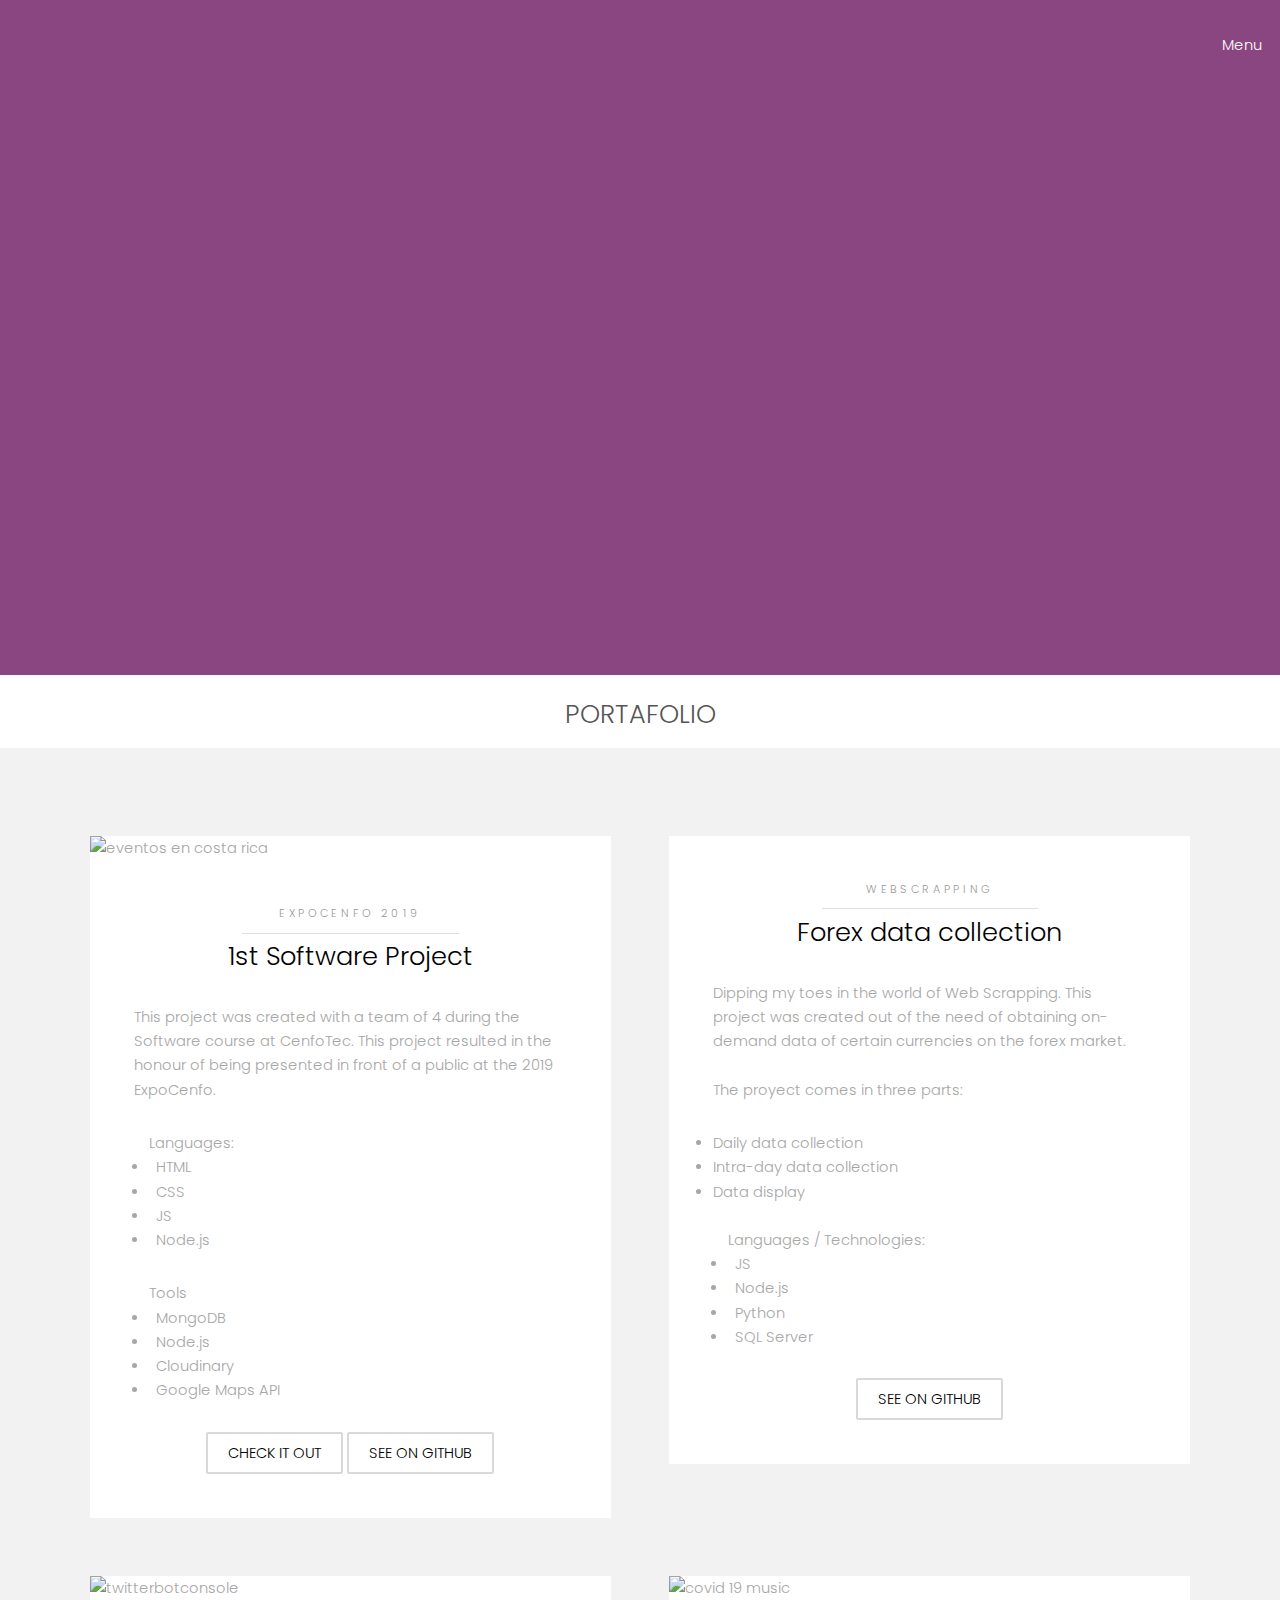
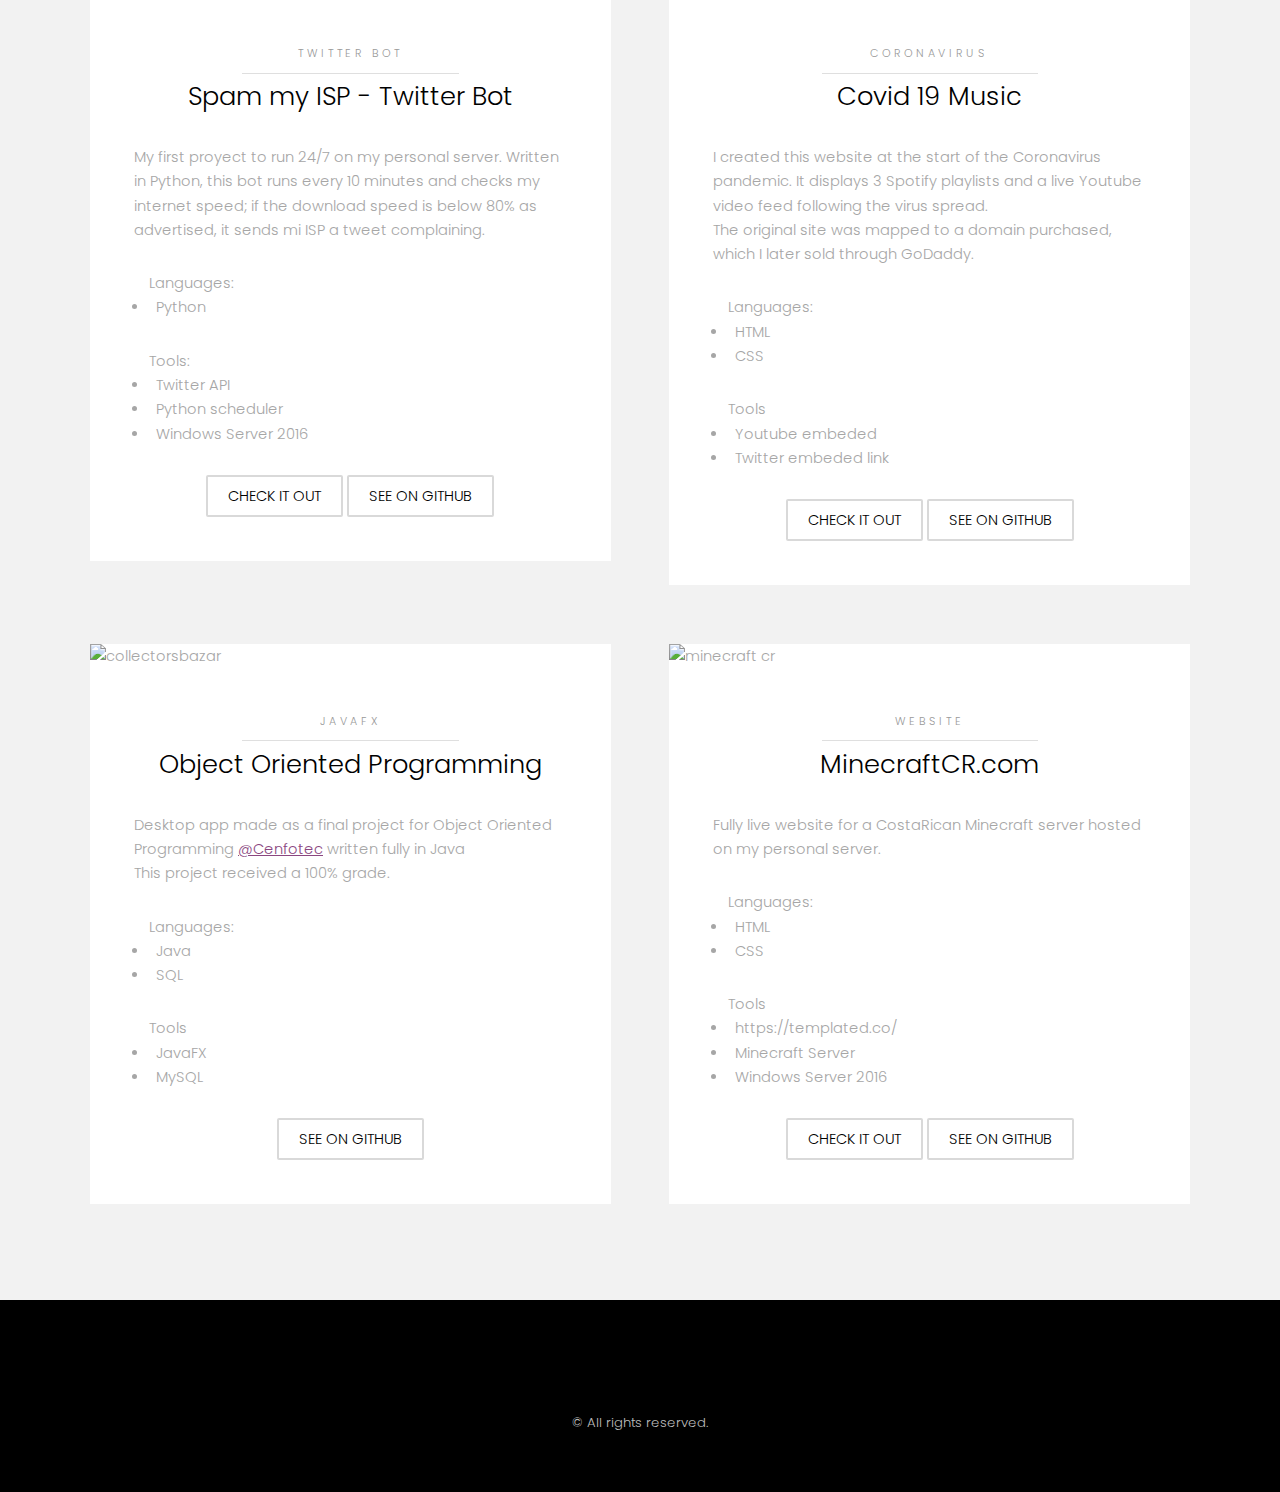
==== commit 6e30e056: "Update index.html" ====
--- a/index.html
+++ b/index.html
@@ -68,6 +68,8 @@
             <img src="images/slide03.jpg" alt="" />
             <div class="inner">
                 <header>
+                    <h2 class="bannerh2">
+                        <a href="https://github.com/gabriel-marchal" target="_blank">My Github</a></h2>
                     <!---
                     <p>Sed cursus aliuam veroeros lorem ipsum nullam</p>
                     <h2>Tempus dolor</h2>
@@ -100,6 +102,9 @@
     </section>
 
     <!-- One -->
+    <header class="align-center">
+        <h2 class="content" style="margin-top:20px;">PORTAFOLIO</h2>
+    </header>
     <section id="one" class="wrapper style2">
         <div class="inner">
             <div class="grid-style">
@@ -116,12 +121,18 @@
                             </header>
                             <p> This project was created with a team of 4 during the Software course at CenfoTec. This project resulted in the honour of being presented in front of a public at the 2019 ExpoCenfo.</p>
 
-                            <p>Languages:
+                            <ul>Languages:
                                 <li>HTML</li>
                                 <li>CSS</li>
                                 <li>JS</li>
                                 <li>Node.js</li>
-                            </p>
+                            </ul>
+                            <ul>Tools
+                                <li>MongoDB</li>
+                                <li>Node.js</li>
+                                <li>Cloudinary</li>
+                                <li>Google Maps API</li>
+                            </ul>
                             <footer class="align-center">
                                 <a href="https://www.ticketpixel.store/" target="_blank" class="button alt">check it out</a>
                                 <a href="https://github.com/gabriel-marchal/Cenfo-Proyecto1" target="_blank" class="button alt">See on Github</a>
@@ -147,12 +158,12 @@
                                 <li>Intra-day data collection</li>
                                 <li>Data display</li>
                                 <br>
-                                <p>Languages / Technologies:
+                                <ul>Languages / Technologies:
                                     <li>JS</li>
                                     <li>Node.js</li>
                                     <li>Python</li>
                                     <li>SQL Server</li>
-                                </p>
+                                </ul>
                             </p>
                             <footer class="align-center">
                                 <a href="https://github.com/gabriel-marchal/Forex" target="_blank" class="button alt">See on Github</a>
@@ -161,11 +172,126 @@
                     </div>
                 </div>
 
+                <div>
+                    <div class="box">
+                        <div class="image fit">
+                            <img src="images/TwitterBot.JPG" alt="twitterbotconsole" />
+                        </div>
+                        <div class="content">
+                            <header class="align-center">
+                                <p>Twitter Bot</p>
+                                <h2>Spam my ISP - Twitter Bot</h2>
+                            </header>
+                            <p>My first proyect to run 24/7 on my personal server. Written in Python, this bot runs every 10 minutes and checks my internet speed; if the download speed is below 80% as advertised, it sends mi ISP a tweet complaining.</p>
+
+                            <ul>Languages:
+                                <li>Python</li>
+                            </ul>
+                            <ul>Tools:
+                                <li>Twitter API</li>
+                                <li>Python scheduler</li>
+                                <li>Windows Server 2016</li>
+                            </ul>
+                            <footer class="align-center">
+                                <a href="https://twitter.com/kolbi_es_mierda/with_replies" target="_blank" class="button alt">Check it out</a>
+                                <a href="https://github.com/gabriel-marchal/Twitter-InternetSpeed-Bot-Kolbi" target="_blank" class="button alt">See on Github</a>
+                            </footer>
+                        </div>
+                    </div>
+                </div>
+
+                <div>
+                    <div class="box">
+                        <div class="image fit">
+                            <img src="images/covid19music.JPG" alt="covid 19 music" />
+                        </div>
+                        <div class="content">
+                            <header class="align-center">
+                                <p>Coronavirus</p>
+                                <h2>Covid 19 Music</h2>
+                            </header>
+                            <p>I created this website at the start of the Coronavirus pandemic. It displays 3 Spotify playlists and a live Youtube video feed following the virus spread.<br>The original site was mapped to a domain purchased, which I later
+                                sold through GoDaddy.</p>
+
+                            <ul>Languages:
+                                <li>HTML</li>
+                                <li>CSS</li>
+                            </ul>
+                            <ul>Tools
+                                <li>Youtube embeded</li>
+                                <li>Twitter embeded link</li>
+                            </ul>
+                            <footer class="align-center">
+                                <a href="https://gabriel-marchal.github.io/covid19music/" target="_blank" class="button alt">check it out</a>
+                                <a href="https://github.com/gabriel-marchal/covid19music" target="_blank" class="button alt">See on Github</a>
+                            </footer>
+                        </div>
+                    </div>
+                </div>
+
+                <div>
+                    <div class="box">
+                        <div class="image fit">
+                            <img src="images/collectorsbazar.JPG" alt="collectorsbazar" />
+                        </div>
+                        <div class="content">
+                            <header class="align-center">
+                                <p>JavaFX</p>
+                                <h2>Object Oriented Programming</h2>
+                            </header>
+                            <p>Desktop app made as a final project for Object Oriented Programming <a href="https://www.ucenfotec.ac.cr/">@Cenfotec</a> written fully in Java<br>This project received a 100% grade.</p>
+
+                            <ul>Languages:
+                                <li>Java</li>
+                                <li>SQL</li>
+                            </ul>
+                            <ul>Tools
+                                <li>JavaFX</li>
+                                <li>MySQL</li>
+                            </ul>
+                            <footer class="align-center">
+                                <a href="https://github.com/gabriel-marchal/ProyectoFinal-Objetos" target="_blank" class="button alt">See on Github</a>
+                            </footer>
+                        </div>
+                    </div>
+                </div>
+
+                <div>
+                    <div class="box">
+                        <div class="image fit">
+                            <img src="images/minecraftcr.JPG" alt="minecraft cr" />
+                        </div>
+                        <div class="content">
+                            <header class="align-center">
+                                <p>Website</p>
+                                <h2>MinecraftCR.com</h2>
+                            </header>
+                            <p>Fully live website for a CostaRican Minecraft server hosted on my personal server.</p>
+
+                            <ul>Languages:
+                                <li>HTML</li>
+                                <li>CSS</li>
+                            </ul>
+                            <ul>Tools
+                                <li>https://templated.co/</li>
+                                <li>Minecraft Server</li>
+                                <li>Windows Server 2016</li>
+                            </ul>
+                            <footer class="align-center">
+                                <a href="https://minecraftcr.com/" target="_blank" class="button alt">check it out</a>
+                                <a href="https://github.com/gabriel-marchal/MinecraftCR" target="_blank" class="button alt">See on Github</a>
+                            </footer>
+                        </div>
+                    </div>
+                </div>
+
             </div>
         </div>
     </section>
 
-    <!-- Two -->
+    <!---
+
+    
     <section id="two" class="wrapper style3">
         <div class="inner">
             <header class="align-center">
@@ -175,7 +301,7 @@
         </div>
     </section>
 
-    <!-- Three -->
+    
     <section id="three" class="wrapper style2">
         <div class="inner">
             <header class="align-center">
@@ -206,6 +332,7 @@
             </div>
         </div>
     </section>
+    --->
 
 
     <!-- Footer -->
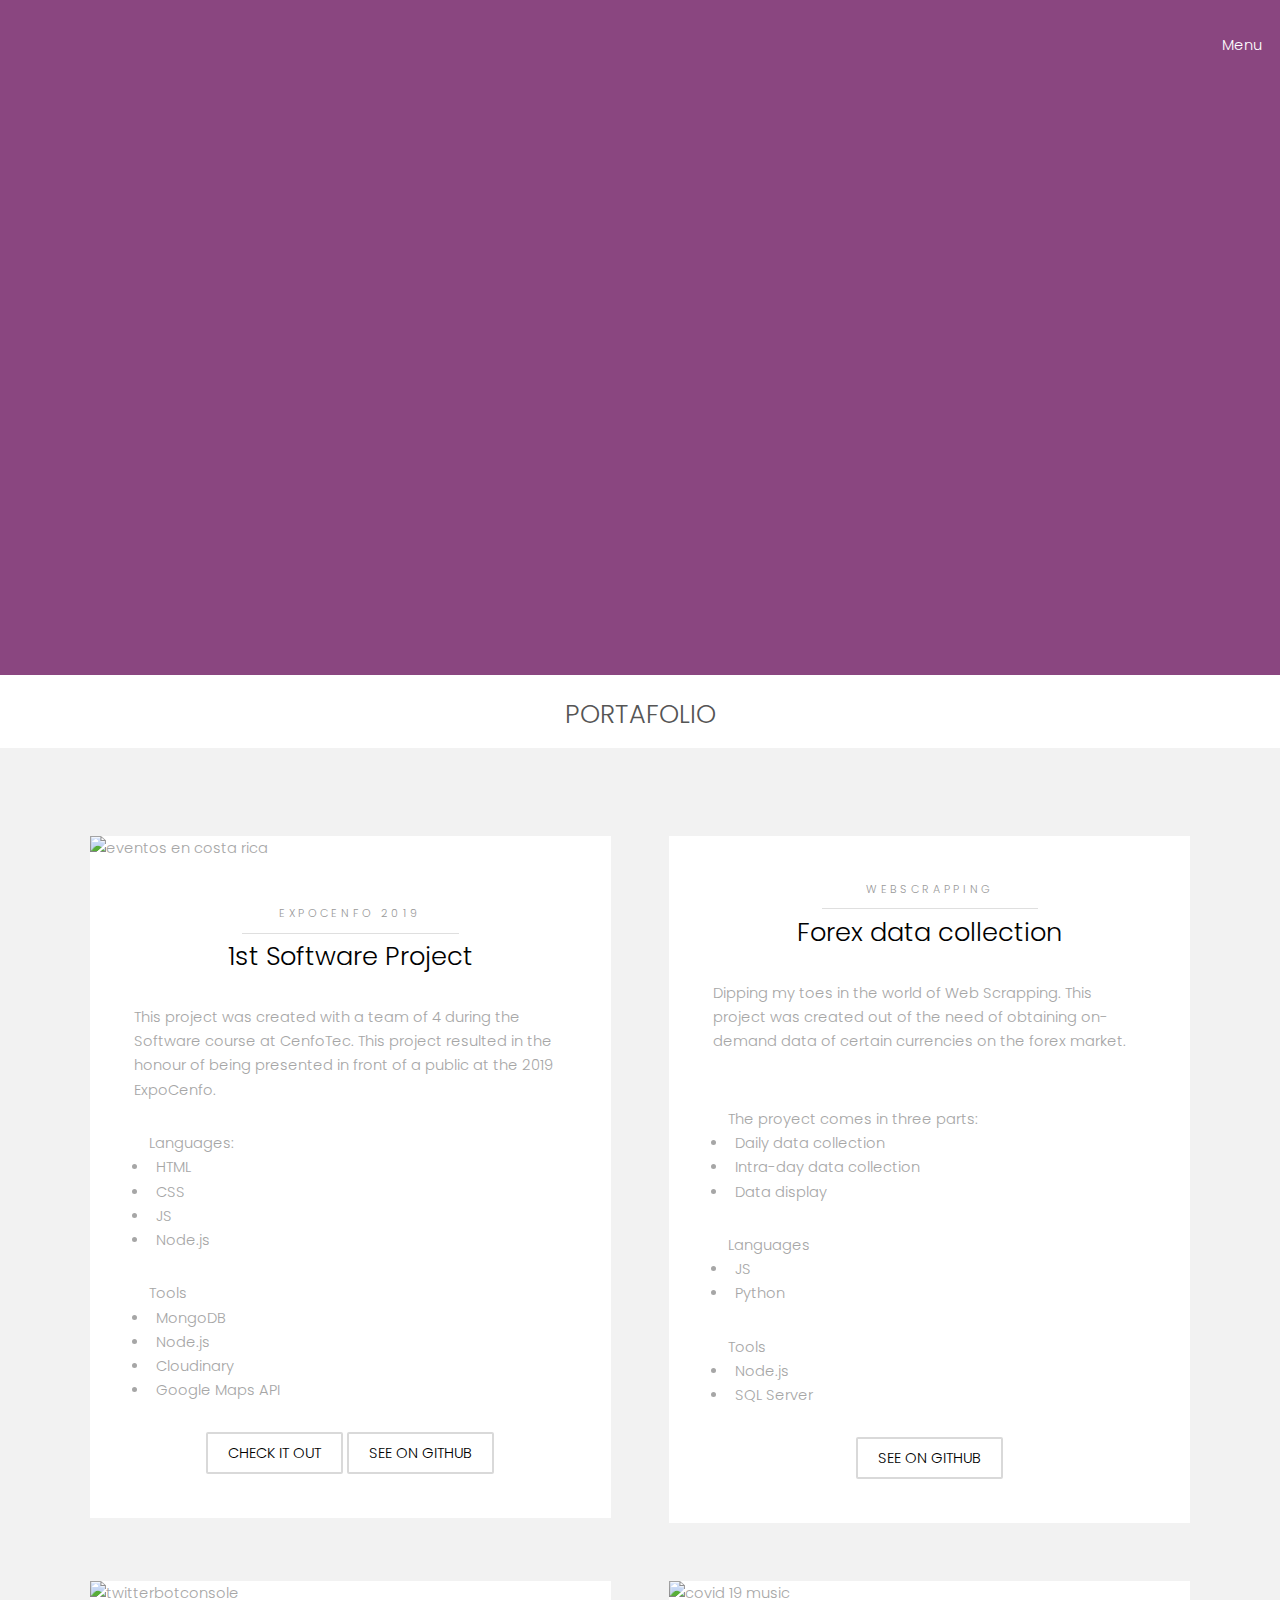
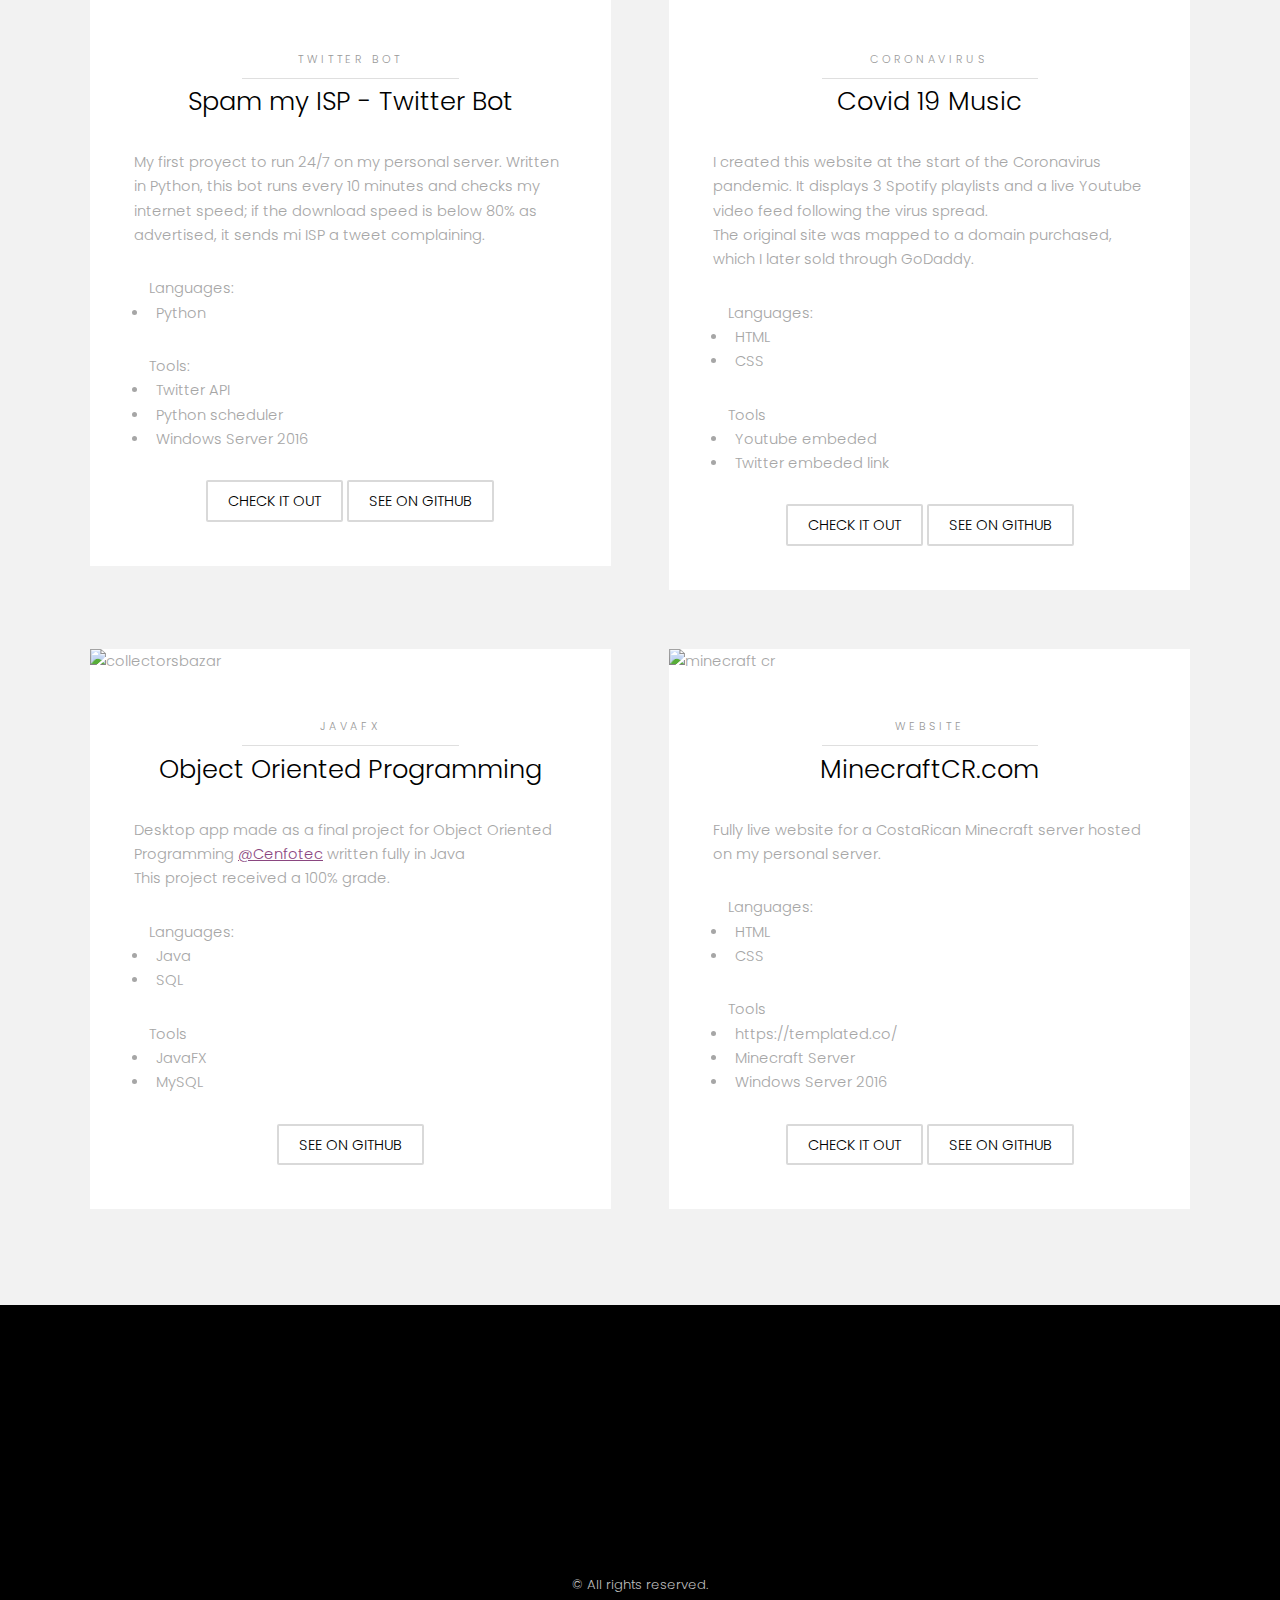
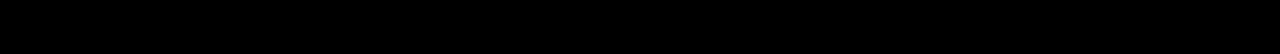
==== commit e3f0fb5f: "Added My spotify listening" ====
--- a/index.html
+++ b/index.html
@@ -153,15 +153,18 @@
                             </header>
                             <p> Dipping my toes in the world of Web Scrapping. This project was created out of the need of obtaining on-demand data of certain currencies on the forex market.
                                 <br>
-                                <br>The proyect comes in three parts:
-                                <li>Daily data collection</li>
-                                <li>Intra-day data collection</li>
-                                <li>Data display</li>
                                 <br>
-                                <ul>Languages / Technologies:
+                                <ul>The proyect comes in three parts:
+                                    <li>Daily data collection</li>
+                                    <li>Intra-day data collection</li>
+                                    <li>Data display</li>
+                                </ul>
+                                <ul>Languages
                                     <li>JS</li>
+                                    <li>Python</li>
+                                </ul>
+                                <ul>Tools
                                     <li>Node.js</li>
-                                    <li>Python</li>
                                     <li>SQL Server</li>
                                 </ul>
                             </p>
@@ -337,6 +340,7 @@
 
     <!-- Footer -->
     <footer id="footer">
+        <iframe src="https://novatorem-git-master.gabriel-marchal.vercel.app/api/spotify" style="width:500px"></iframe>
         <div class="container">
             <ul class="icons">
                 <li><a href="https://github.com/gabriel-marchal" target="_blank" class="icon fa-github"><span class="label">Github</span></a></li>
